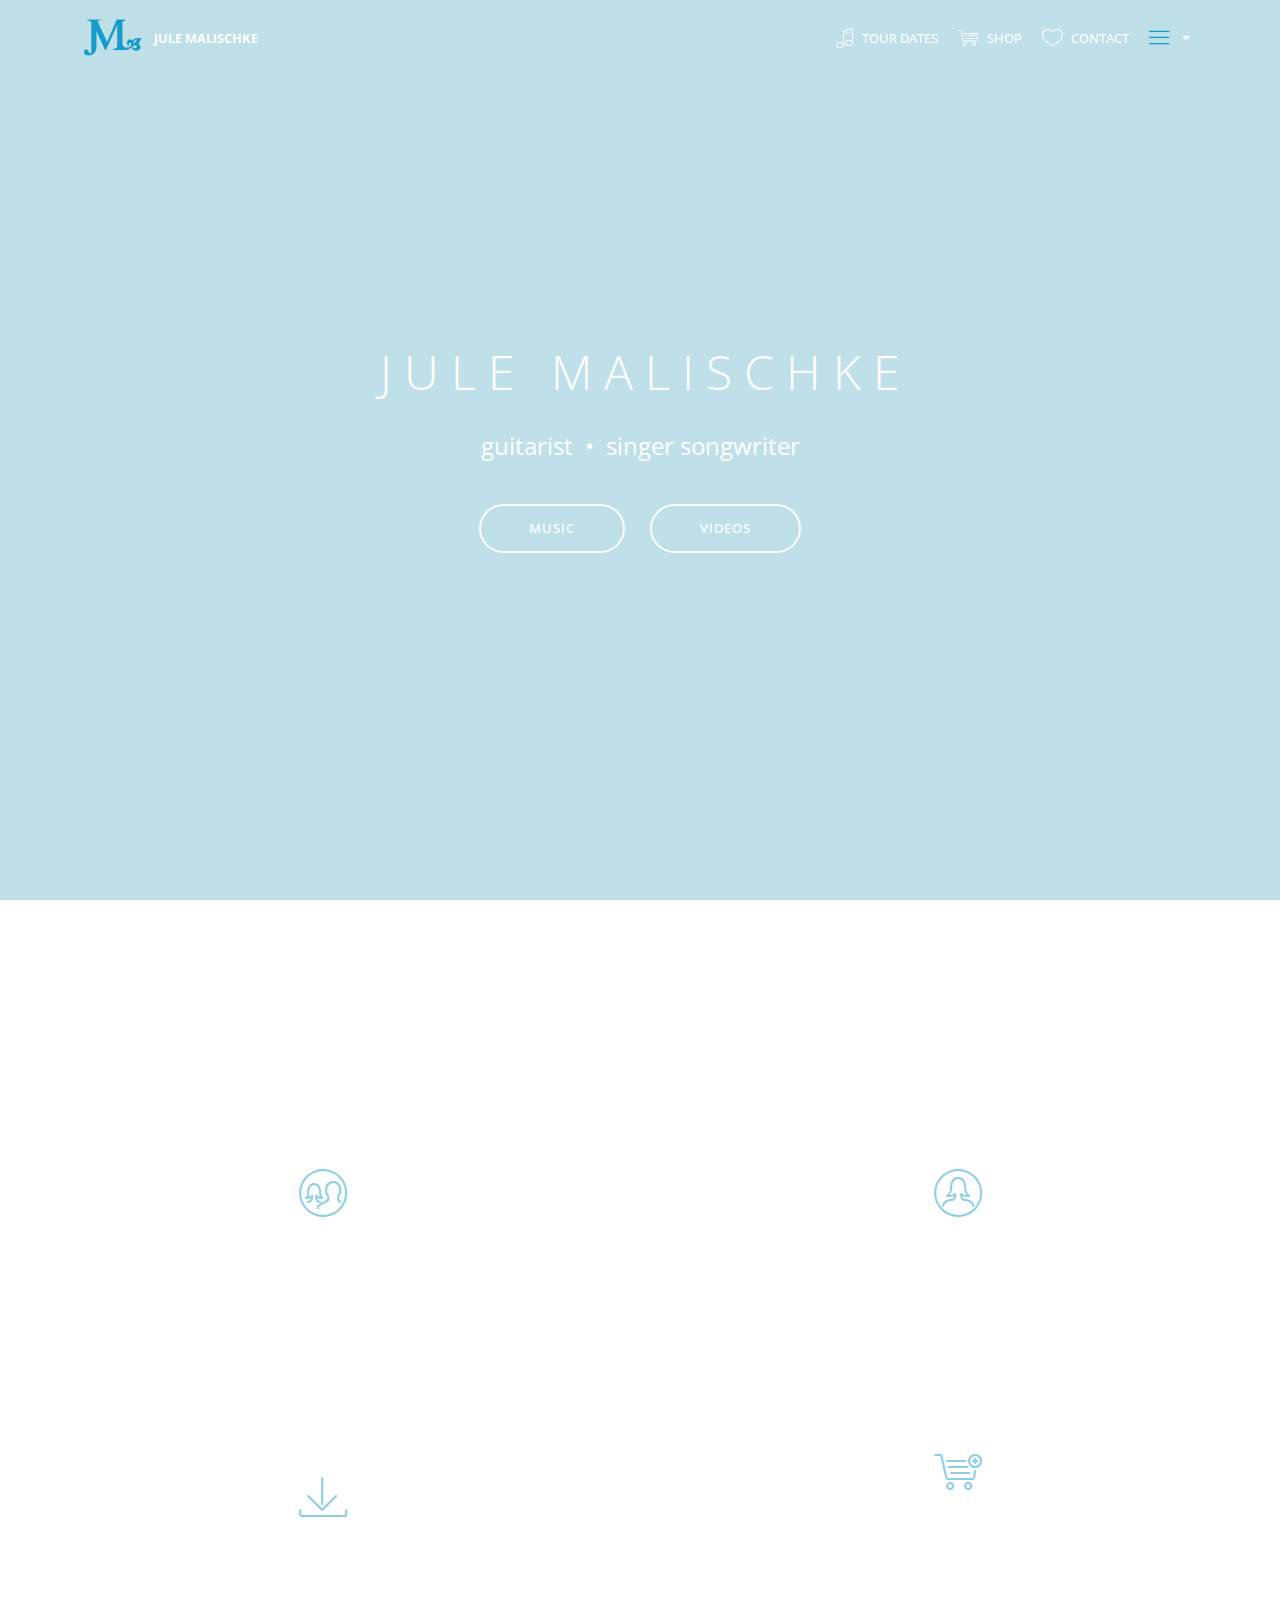
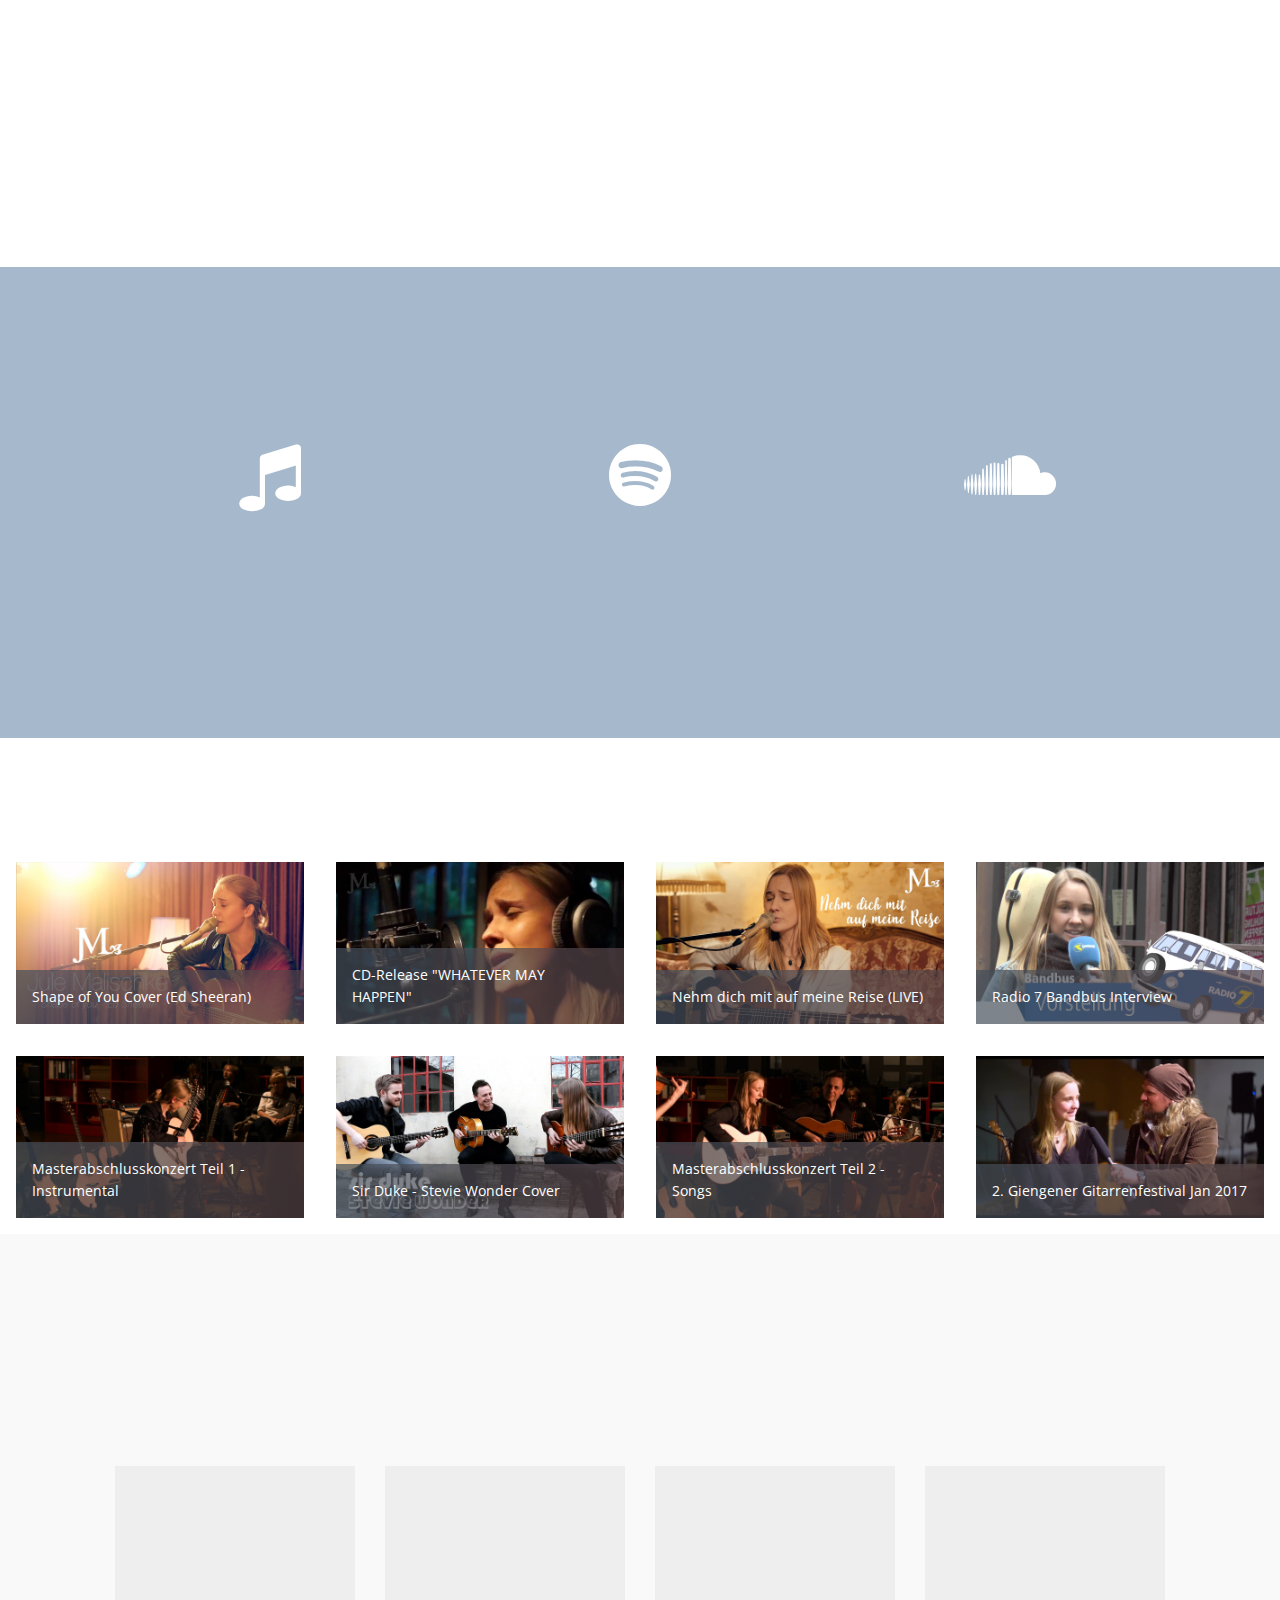
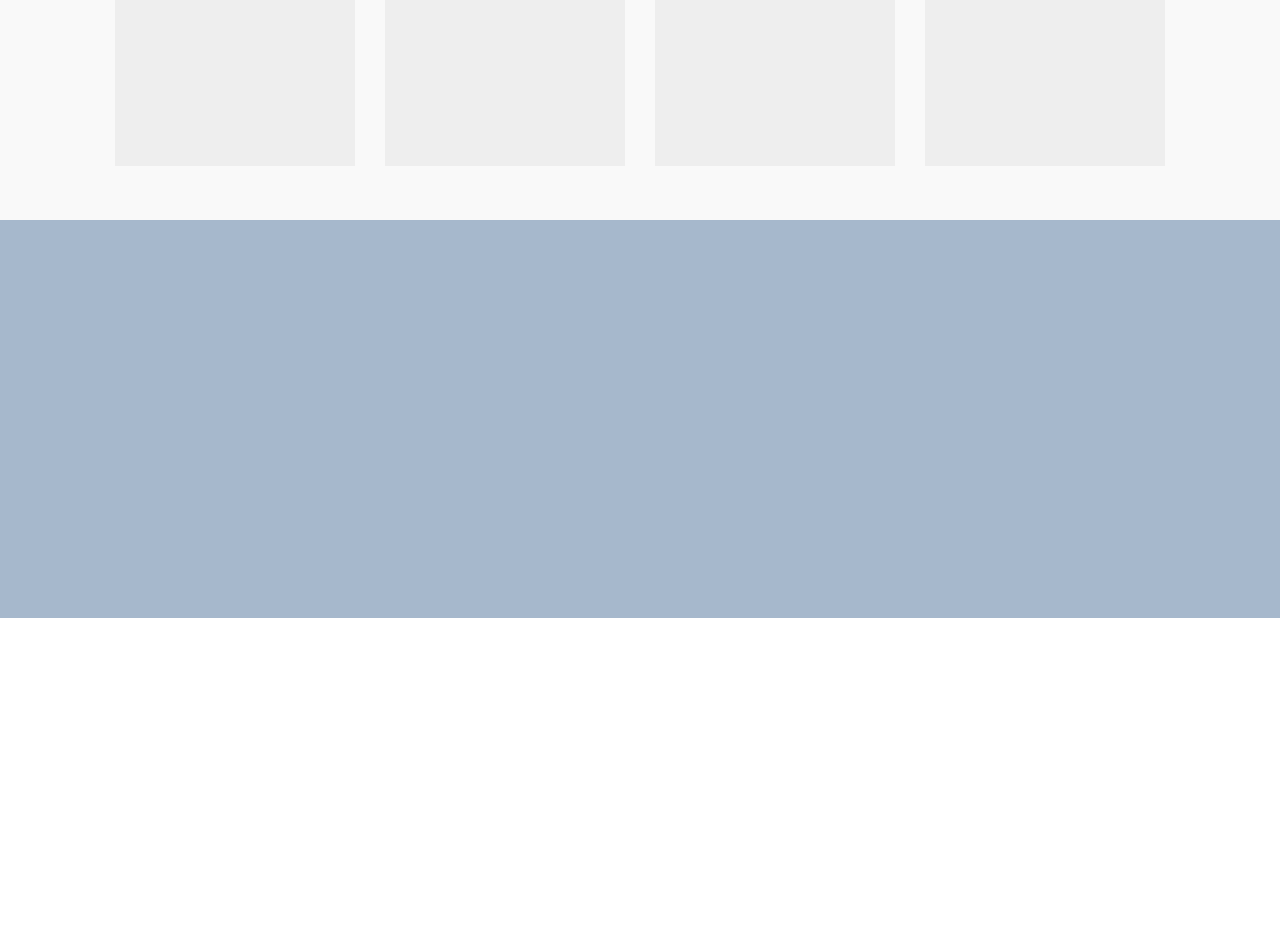
==== index.html @ cddf1bb3 "create github pages" ====
<!DOCTYPE html>
<html >
<head>
  <!-- Site made with Mobirise Website Builder v4.7.6, https://mobirise.com -->
  <meta charset="UTF-8">
  <meta http-equiv="X-UA-Compatible" content="IE=edge">
  <meta name="generator" content="Mobirise v4.7.6, mobirise.com">
  <meta name="viewport" content="width=device-width, initial-scale=1, minimum-scale=1">
  <link rel="shortcut icon" href="assets/images/jm-blue-1-122x122.png" type="image/x-icon">
  <meta name="description" content="">
  <title>Jule Malischke • Singer Songwriter</title>
  <link rel="stylesheet" href="assets/font-awesome/css/font-awesome.css">
  <link rel="stylesheet" href="assets/web/assets/mobirise-icons-bold/mobirise-icons-bold.css">
  <link rel="stylesheet" href="assets/web/assets/mobirise-icons/mobirise-icons.css">
  <link rel="stylesheet" href="assets/tether/tether.min.css">
  <link rel="stylesheet" href="assets/soundcloud-plugin/style.css">
  <link rel="stylesheet" href="assets/bootstrap/css/bootstrap.min.css">
  <link rel="stylesheet" href="assets/bootstrap/css/bootstrap-grid.min.css">
  <link rel="stylesheet" href="assets/bootstrap/css/bootstrap-reboot.min.css">
  <link rel="stylesheet" href="assets/dropdown/css/style.css">
  <link rel="stylesheet" href="assets/animatecss/animate.min.css">
  <link rel="stylesheet" href="assets/socicon/css/styles.css">
  <link rel="stylesheet" href="assets/gdpr-plugin/gdpr-styles.css">
  <link rel="stylesheet" href="assets/style.css">
  <link rel="stylesheet" href="assets/slick.css">
  <link rel="stylesheet" href="assets/theme/css/style.css">
  <link rel="stylesheet" href="assets/gallery/style.css">
  <link rel="stylesheet" href="assets/mobirise/css/mbr-additional.css" type="text/css">
  
  
  
</head>
<body>
  <section class="menu cid-qIGh5I8nVU" once="menu" id="menu1-e">

    

    <nav class="navbar navbar-expand beta-menu navbar-dropdown align-items-center navbar-fixed-top navbar-toggleable-sm bg-color transparent">
        <button class="navbar-toggler navbar-toggler-right" type="button" data-toggle="collapse" data-target="#navbarSupportedContent" aria-controls="navbarSupportedContent" aria-expanded="false" aria-label="Toggle navigation">
            <div class="hamburger">
                <span></span>
                <span></span>
                <span></span>
                <span></span>
            </div>
        </button>
        <div class="menu-logo">
            <div class="navbar-brand">
                <span class="navbar-logo">
                    <a href="index.html">
                         <img src="assets/images/jm-blue-1-122x122.png" alt="Mobirise" title="" style="height: 3.8rem;">
                    </a>
                </span>
                <span class="navbar-caption-wrap"><a class="navbar-caption text-white display-4" href="index.html">
                        JULE MALISCHKE&nbsp;</a></span>
            </div>
        </div>
        <div class="collapse navbar-collapse" id="navbarSupportedContent">
            <ul class="navbar-nav nav-dropdown nav-right" data-app-modern-menu="true"><li class="nav-item">
                    <a class="nav-link link text-white display-4" href="tourdates.html"><span class="mbri-music mbr-iconfont mbr-iconfont-btn"></span>TOUR DATES</a>
                </li><li class="nav-item"><a class="nav-link link text-white display-4" href="shop.html"><span class="mbri-shopping-cart mbr-iconfont mbr-iconfont-btn"></span>SHOP</a></li><li class="nav-item"><a class="nav-link link text-white display-4" href="contact.html"><span class="mbri-hearth mbr-iconfont mbr-iconfont-btn"></span>CONTACT</a></li>
                <li class="nav-item dropdown">
                    <a class="nav-link link dropdown-toggle text-white display-4" href="about.html#timeline1-x" data-toggle="dropdown-submenu" aria-expanded="false"><span class="mbrib-menu mbr-iconfont mbr-iconfont-btn" style="color: rgb(20, 157, 204);"></span></a><div class="dropdown-menu"><a class="dropdown-item text-white display-4" href="about.html#timeline1-x">ABOUT JULE<br></a><a class="dropdown-item text-white display-4" href="shop.html#features15-1j">SHOP<br></a><a class="dropdown-item text-white display-4" href="media.html#content5-16">MEDIA<br></a><a class="dropdown-item text-white display-4" href="festival.html">GUITAR FESTIVAL<br></a><a class="dropdown-item text-white display-4" href="presskit.html">TEACHING<br></a><a class="dropdown-item text-white display-4" href="presskit.html" target="_blank">PRESSKITS<br></a></div>
                </li></ul>
            
        </div>
    </nav>
</section>

<section class="engine"><a href="https://mobirise.me/y">free html website templates</a></section><section class="cid-qIGh5KqHIo mbr-fullscreen" data-bg-video="https://www.youtube.com/watch?v=yTj_wmqwER4" id="header2-f">

    

    <div class="mbr-overlay" style="opacity: 0.5; background-color: rgb(143, 207, 228);"></div>

    <div class="container align-center">
        <div class="row justify-content-md-center">
            <div class="mbr-white col-md-10">
                
                <h3 class="mbr-section-subtitle align-center mbr-light pb-3 mbr-fonts-style display-2">
                    J U L E &nbsp; M A L I S C H K E</h3>
                <p class="mbr-text pb-3 mbr-fonts-style display-5">guitarist &nbsp;• &nbsp;singer songwriter</p>
                <div class="mbr-section-btn"><a class="btn btn-md btn-white-outline display-4" href="index.html#content4-27">MUSIC</a>
                    <a class="btn btn-md btn-white-outline display-4" href="index.html#content4-26" target="_blank">VIDEOS</a></div>
            </div>
        </div>
    </div>
    
</section>

<section class="features12 cid-qILLrI2ro2" id="features12-s">
    
    

    

    <div class="container">
        <h2 class="mbr-section-title pb-2 mbr-fonts-style display-5">
            L A T E S T &nbsp; C D &nbsp; R E L E A S E</h2>
        <h3 class="mbr-section-subtitle pb-3 mbr-fonts-style display-5">
            This is where we will show your latest CD releases. We can always move this block all the way up ton the top and emphasise when a new CD releases. We can also add links and videos if needed.</h3>

        <div class="media-container-row pt-5">
            <div class="block-content align-right">
                <div class="card pl-3 pr-3 pb-5">
                    <div class="mbr-card-img-title">
                        <div class="card-img pb-3">
                             <span class="mbr-iconfont mbri-users" style="color: rgb(143, 207, 228);"></span>
                        </div>
                        <div class="mbr-crt-title">
                            <h4 class="card-title py-2 mbr-crt-title mbr-fonts-style display-7">
                                Artists &amp; Contributors</h4>
                        </div>
                    </div>                

                    <div class="card-box">
                        <p class="mbr-text mbr-section-text mbr-fonts-style display-7">
                            Information about collaborators, artists, film makers etc. with links to their direct profles or social media channels.<br></p>
                    </div>
                </div>

                <div class="card pl-3 pr-3 pb-5">
                    <div class="mbr-card-img-title">
                        <div class="card-img pb-3">
                            <span class="mbr-iconfont mbri-save" style="color: rgb(143, 207, 228);"></span>
                        </div>
                        <div class="mbr-crt-title">
                            <h4 class="card-title py-2 mbr-crt-title mbr-fonts-style display-7">
                                Digital Download</h4>
                        </div>
                    </div>
                    <div class="card-box">
                        <p class="mbr-text mbr-section-text mbr-fonts-style display-7">
                            Give free download option if they subscribe to your channels and email lists or we can redirect people to buy via iTunes etc.</p>
                    </div>
                </div>
            </div>

            <div class="mbr-figure" style="width: 50%;">
                <img src="assets/images/cd-cover-ex-270x270.jpg" alt="Mobirise" title="">
            </div>

            <div class="block-content align-left  ">
                <div class="card pl-3 pr-3 pb-5">
                    <div class="mbr-card-img-title">
                        <div class="card-img pb-3">
                             <span class="mbr-iconfont mbri-user2" style="color: rgb(143, 207, 228);"></span>
                        </div>
                        <div class="mbr-crt-title">
                            <h4 class="card-title py-2 mbr-crt-title mbr-fonts-style display-7">
                                Testimonial</h4>
                        </div>
                    </div>                

                    <div class="card-box">
                        <p class="mbr-text mbr-section-text mbr-fonts-style display-7">
                            Some famous artist speaking positively about your latest album and links to his video reviews if/when available.</p>
                    </div>
                </div>

                <div class="card pl-3 pr-3 pb-5">
                    <div class="mbr-card-img-title">
                        <div class="card-img pb-3">
                            <span class="mbr-iconfont mbri-cart-add" style="color: rgb(143, 207, 228);"></span>
                        </div>
                        <div class="mbr-crt-title">
                            <h4 class="card-title py-2 mbr-crt-title mbr-fonts-style display-7">
                                Purchase Album</h4>
                        </div>
                    </div>
                    <div class="card-box">
                        <p class="mbr-text mbr-section-text mbr-fonts-style display-7">
                            An option to purchase your album right away as a physical product like you already sell your CDs anyway now.</p>
                    </div>
                </div>
            </div>
        </div>
    </div>
</section>

<section class="mbr-section content4 cid-qRmhoz87nZ" id="content4-27">

    

    <div class="container">
        <div class="media-container-row">
            <div class="title col-12 col-md-8">
                <h2 class="align-center pb-3 mbr-fonts-style display-5">M U S I C</h2>
                
                
            </div>
        </div>
    </div>
</section>

<section class="features5 cid-qRm3d2lKnd" id="features5-24">
    
    

    
    <div class="container">
        <div class="media-container-row">

            <div class="card p-3 col-12 col-md-6 col-lg-4">
                <div class="card-img pb-3">
                    <span class="mbr-iconfont fa-music fa" style="color: rgb(255, 255, 255);"></span>
                </div>
                <div class="card-box">
                    <h4 class="card-title py-3 mbr-fonts-style display-7">iTunes</h4>
                    <p class="mbr-text mbr-fonts-style display-7">
                       Stream, Purchase or Listen on iTunes</p>
                </div>
            </div>

            <div class="card p-3 col-12 col-md-6 col-lg-4">
                <div class="card-img pb-3">
                    <span class="mbr-iconfont fa-spotify fa" style="color: rgb(255, 255, 255);"></span>
                </div>
                <div class="card-box">
                    <h4 class="card-title py-3 mbr-fonts-style display-7">
                        Spotify</h4>
                    <p class="mbr-text mbr-fonts-style display-7">
                       Stream, Purchase or Listen on Spotify</p>
                </div>
            </div>

            <div class="card p-3 col-12 col-md-6 col-lg-4">
                <div class="card-img pb-3">
                    <span class="mbr-iconfont fa-soundcloud fa" style="color: rgb(255, 255, 255);"></span>
                </div>
                <div class="card-box">
                    <h4 class="card-title py-3 mbr-fonts-style display-7">
                        Sound Cloud</h4>
                    <p class="mbr-text mbr-fonts-style display-7">
                       Stream or Listen on Sound Cloud</p>
                </div>
            </div>

            
        </div>
    </div>
</section>

<section class="mbr-section content4 cid-qRmh5PxFTC" id="content4-26">

    

    <div class="container">
        <div class="media-container-row">
            <div class="title col-12 col-md-8">
                <h2 class="align-center pb-3 mbr-fonts-style display-5">
                    V I D E O S</h2>
                
                
            </div>
        </div>
    </div>
</section>

<section class="mbr-gallery mbr-slider-carousel cid-qRm2NYCIvH" id="gallery1-23">

    

    <div>
        <div><!-- Filter --><!-- Gallery --><div class="mbr-gallery-row"><div class="mbr-gallery-layout-default"><div><div><div class="mbr-gallery-item mbr-gallery-item--p2 video-slide" data-video-url="https://www.youtube.com/watch?v=xOPPRBaiFqI" data-tags="Responsive"><div href="#lb-gallery1-23" data-slide-to="0" data-toggle="modal"><div></div><img alt="" src="assets/images/2018-4-1-11-59-55-563242.jpg"><span class="icon-video"></span><span class="mbr-gallery-title mbr-fonts-style display-7">Shape of You Cover (Ed Sheeran)</span></div></div><div class="mbr-gallery-item mbr-gallery-item--p2 video-slide" data-video-url="https://www.youtube.com/watch?v=XASb0fnwRo0" data-tags="Awesome"><div href="#lb-gallery1-23" data-slide-to="1" data-toggle="modal"><div></div><img alt="" src="assets/images/2018-4-1-11-58-46-650937.jpg"><span class="icon-video"></span><span class="mbr-gallery-title mbr-fonts-style display-7">CD-Release "WHATEVER MAY HAPPEN"</span></div></div><div class="mbr-gallery-item mbr-gallery-item--p2 video-slide" data-video-url="https://www.youtube.com/watch?v=tIbKPPAUSnA" data-tags="Creative"><div href="#lb-gallery1-23" data-slide-to="2" data-toggle="modal"><div></div><img alt="" src="assets/images/2018-4-1-12-1-35-491527.jpg"><span class="icon-video"></span><span class="mbr-gallery-title mbr-fonts-style display-7">Nehm dich mit auf meine Reise (LIVE)</span></div></div><div class="mbr-gallery-item mbr-gallery-item--p2 video-slide" data-video-url="https://www.youtube.com/watch?v=WVeAWDcEgBA" data-tags="Animated"><div href="#lb-gallery1-23" data-slide-to="3" data-toggle="modal"><div></div><img alt="" src="assets/images/2018-4-1-12-6-18-890469.jpg"><span class="icon-video"></span><span class="mbr-gallery-title mbr-fonts-style display-7">Radio 7 Bandbus Interview</span></div></div><div class="mbr-gallery-item mbr-gallery-item--p2 video-slide" data-video-url="https://www.youtube.com/watch?v=2X_tjzN6v64" data-tags="Animated"><div href="#lb-gallery1-23" data-slide-to="4" data-toggle="modal"><div></div><img alt="" src="assets/images/2018-4-1-12-9-52-794967.jpg"><span class="icon-video"></span><span class="mbr-gallery-title mbr-fonts-style display-7">Masterabschlusskonzert Teil 1 - Instrumental</span></div></div><div class="mbr-gallery-item mbr-gallery-item--p2 video-slide" data-video-url="https://www.youtube.com/watch?v=JnY8n_68wSo" data-tags="Animated"><div href="#lb-gallery1-23" data-slide-to="5" data-toggle="modal"><div></div><img alt="" src="assets/images/2018-4-1-12-18-4-53313.jpg"><span class="icon-video"></span><span class="mbr-gallery-title mbr-fonts-style display-7">Sir Duke - Stevie Wonder Cover</span></div></div><div class="mbr-gallery-item mbr-gallery-item--p2 video-slide" data-video-url="https://www.youtube.com/watch?v=azhmPR9W83c" data-tags="Animated"><div href="#lb-gallery1-23" data-slide-to="6" data-toggle="modal"><div></div><img alt="" src="assets/images/2018-4-1-12-13-6-105262.jpg"><span class="icon-video"></span><span class="mbr-gallery-title mbr-fonts-style display-7">Masterabschlusskonzert Teil 2 - Songs</span></div></div><div class="mbr-gallery-item mbr-gallery-item--p2 video-slide" data-video-url="https://www.youtube.com/watch?v=h_9wvHUPPNA" data-tags="Animated"><div href="#lb-gallery1-23" data-slide-to="7" data-toggle="modal"><div></div><img alt="" src="assets/images/2018-4-1-12-18-52-100798.jpg"><span class="icon-video"></span><span class="mbr-gallery-title mbr-fonts-style display-7">2. Giengener Gitarrenfestival Jan 2017</span></div></div></div></div><div class="clearfix"></div></div></div><!-- Lightbox --><div data-app-prevent-settings="" class="mbr-slider modal fade carousel slide" tabindex="-1" data-keyboard="true" data-interval="false" id="lb-gallery1-23"><div class="modal-dialog"><div class="modal-content"><div class="modal-body"><div class="carousel-inner"><div class="carousel-item video-container"><img src="assets/images/gallery01.jpg" alt="" title=""></div><div class="carousel-item video-container"><img src="assets/images/gallery00.jpg" alt="" title=""></div><div class="carousel-item video-container"><img src="assets/images/gallery02.jpg" alt="" title=""></div><div class="carousel-item video-container"><img src="assets/images/gallery03.jpg" alt="" title=""></div><div class="carousel-item video-container"><img src="assets/images/gallery03.jpg" alt="" title=""></div><div class="carousel-item active video-container"><img src="assets/images/gallery03.jpg" alt="" title=""></div><div class="carousel-item video-container"><img src="assets/images/gallery03.jpg" alt="" title=""></div><div class="carousel-item video-container"><img src="assets/images/gallery03.jpg" alt="" title=""></div></div><a class="carousel-control carousel-control-prev" role="button" data-slide="prev" href="#lb-gallery1-23"><span class="mbri-left mbr-iconfont" aria-hidden="true"></span><span class="sr-only">Previous</span></a><a class="carousel-control carousel-control-next" role="button" data-slide="next" href="#lb-gallery1-23"><span class="mbri-right mbr-iconfont" aria-hidden="true"></span><span class="sr-only">Next</span></a><a class="close" href="#" role="button" data-dismiss="modal"><span class="sr-only">Close</span></a></div></div></div></div></div>
    </div>

</section>

<section class="features15 cid-qU1AGsFH8u" id="features15-38">

    

    
    <div class="container">
        <h2 class="mbr-section-title pb-3 align-center mbr-fonts-style display-5">P R O J E C T S</h2>
        <h3 class="mbr-section-subtitle display-5 align-center mbr-fonts-style">
            I play as a solo act, as a duo act with either Stephan Bormann or Isa Kimmel or I play in the trio with both of them. I also frequently play double concerts and collaborate with artists like: <a href="http://christinalux.de" target="_blank" class="text-black">Christina Lux</a>, <a href="http://soenkemeinen.com" target="_blank" class="text-black">Soenke Meinen</a>, <a href="http://jaimifaulkner.com" target="_blank" class="text-black">Jaimi Faukner</a>, <a href="http://karlijnlangendijk.com" target="_blank" class="text-black">Karlijn Langendijk</a>, <a href="https://www.facebook.com/JuliaLangeMusic/" target="_blank" class="text-black">Julia Lange</a>, <a href="http://ianmelrose.com" target="_blank" class="text-black">Ian Melrose</a> etc.</h3>

        <div class="media-container-row container pt-5 mt-2">

            <div class="col-12 col-md-6 mb-4 col-lg-3">
                <div class="card flip-card p-5 align-center">
                    <div class="card-front card_cont">
                        <img src="assets/images/photo-christian-debus-4-poster-1200x800.jpg" alt="Mobirise" title="">
                    </div>
                    <div class="card_back card_cont">
                        <h4 class="card-title display-5 py-2 mbr-fonts-style">
                            SOLO</h4>
                        <p class="mbr-text mbr-fonts-style display-7">Jule Malischke<br><br><strong>Guitar / Voice / Instrumentals / Songs</strong></p>
                    </div>
                </div>
            </div>

            <div class="col-12 col-md-6 mb-4 col-lg-3">
                
                <div class="card flip-card p-5 align-center">
                    <div class="card-front card_cont">
                        <img src="assets/images/photo-christian-debus-press-5-1200x1800.jpg" alt="Mobirise" title="">
                    </div>
                    <div class="card_back card_cont">
                        <h4 class="card-title py-2 mbr-fonts-style display-5">
                            DUO</h4>
                        <p class="mbr-text mbr-fonts-style display-7">
                            Jule Malischke Feat. Stephan Bormann<br><br><strong>Various Guitars / Voice / Vocal Harmonies</strong></p>
                    </div>
                </div>
            </div>
            
            <div class="col-12 col-md-6 mb-4 col-lg-3">
                <div class="card flip-card p-5 align-center">
                    <div class="card-front card_cont">
                        <img src="assets/images/background5.jpg" alt="Mobirise">
                    </div>
                    <div class="card_back card_cont">
                        <h4 class="card-title py-2 mbr-fonts-style display-5">
                            DUO</h4>
                        <p class="mbr-text mbr-fonts-style display-7">
                            Jule Malischke Feat. Isa Kimmel<br><br><strong>Guitar/Voice/Violin</strong></p>
                    </div>
                </div> 
            </div>

            <div class="col-12 col-md-6 mb-4 col-lg-3">
                <div class="card flip-card p-5 align-center">
                    <div class="card-front card_cont">
                        <img src="assets/images/background3.jpg" alt="Mobirise">
                    </div>
                    <div class="card_back card_cont">
                        <h4 class="card-title py-2 mbr-fonts-style display-5">
                            TRIO</h4>
                        <p class="mbr-text mbr-fonts-style display-7">
                            Jule Malischke, Stephan Bormann &amp; Isa Kimmel<br><br><strong>Guitars / Voice / Violin</strong></p>
                    </div>
                </div> 
            </div>
        </div>
</div></section>

<section class="header13 cid-qRb4qIGBqr" id="header13-21">

    

    

    <div class="container">
        

        

        <h3 class="mbr-section-subtitle mbr-fonts-style display-5">
            Want to know more about my upcoming concerts and music releases?<br>Just sign up to my below and I'll send you updates once a month.</h3>

        <div class="container mt-5 pt-5 pb-5">
            <div class="media-container-column" data-form-type="formoid">
                <div data-form-alert="" hidden="">Thanks for filling out the form!</div>

                <form class="form-inline" action="https://mobirise.com/" method="post" data-form-title="Mobirise Form">
                    <input type="hidden" value="07PiyHWw6CQe//RH9YBOs94dNsqHDQ5fduhVQ4Jmea/r28Kck2NSMJrJp+wyXmoo6RTff4WCArQv0Xy4m5x/a3HRB8rWUShoLfbNocwWgoGS8KRs3vGPVJY+Cfn0Cix7" data-form-email="true">
                    <div class="form-group">
                        <input type="text" class="form-control input-sm input-inverse" name="name" required="" data-form-field="Name" placeholder="Name" id="name-header13-21">
                    </div>
                    <div class="form-group">
                        <input type="email" class="form-control input-sm input-inverse" name="email" required="" data-form-field="Email" placeholder="Email" id="email-header13-21">
                    </div>
                    <div class="form-group">
                        
                    </div>
                    <div class="buttons-wrap"><button href="" class="btn btn-black-outline display-4" type="submit" role="button">SUBSCRIBE</button></div>
                <span class="gdpr-block "><label><input type="checkbox" name="gdpr" id="gdpr-header13-21" required="">By continiung you agree to our <a href="terms.html">Terms of Service</a> and <a href="policy.html">Privacy Policy</a>.</label></span></form>
            </div>
        </div>
    </div>

    

    
</section>

<section class="mbr-instagram-feed" data-rows="2" data-per-row-slider="" data-spacing="5" data-full-width="true" data-token="5368610726.727bfe1.09b804f52e2c49be8f0d9cc03b49773b" data-per-row-grid="8" id="instagram-feed-block-z" data-rv-view="4" style="background-color: rgb(255, 255, 255); padding-top: 40px; padding-bottom: 40px;">
    
    <div class="container container_toggle">
        <div class="row">
            <div class="col">
                <div class="inst">
                    <h1 class="inst__title align-center mbr-fonts-style display-5">I N S T A G R A M</h1>
                    <div class="inst__content"></div>
                    
                </div>
            </div>
        </div>
    </div>
</section>

<section once="" class="cid-qIUmlRYFJ4 mbr-reveal" id="footer7-1p">

    

    

    <div class="container">
        <div class="media-container-row align-center mbr-white">
            <div class="row row-links">
                <ul class="foot-menu">
                    
                    
                    
                    
                    
                <li class="foot-menu-item mbr-fonts-style display-7">
                        <a class="text-white mbr-bold" href="about.html" target="_blank">About</a></li><li class="foot-menu-item mbr-fonts-style display-7"><a href="equipment.html" class="text-warning"><strong>Equipment</strong></a></li><li class="foot-menu-item mbr-fonts-style display-7"><a class="text-white mbr-bold" href="media.html#gallery2-14" target="_blank">Media</a></li><li class="foot-menu-item mbr-fonts-style display-7"><a class="text-white mbr-bold" href="shop.html" target="_blank">Shop</a></li><li class="foot-menu-item mbr-fonts-style display-7"><a class="text-white mbr-bold" href="presskit.html">Presskits</a></li></ul>
            </div>
            <div class="row social-row">
                <div class="social-list align-right pb-2">
                    
                    
                    
                    
                    
                    
                <div class="soc-item">
                        
                            <a href="#top" target="_blank"><span class="mbr-iconfont mbr-iconfont-social socicon-twitter socicon"></span></a>
                        
                    </div><div class="soc-item">
                        
                            <a href="#top"><span class="mbr-iconfont mbr-iconfont-social socicon-facebook socicon"></span></a>
                        
                    </div><div class="soc-item">
                        <a href="#top">
                            <span class="mbr-iconfont mbr-iconfont-social socicon-youtube socicon"></span>
                        </a>
                    </div><div class="soc-item">
                        <a href="#top">
                            <span class="mbr-iconfont mbr-iconfont-social socicon-instagram socicon"></span>
                        </a>
                    </div><div class="soc-item">
                        <a href="#top">
                            <span class="mbr-iconfont mbr-iconfont-social socicon-itunes socicon"></span>
                        </a>
                    </div></div>
            </div>
            <div class="row row-copirayt">
                <p class="mbr-text mb-0 mbr-fonts-style mbr-white align-center display-7">
                    © Copyright 2018 Jule Malischke - Designed by <a href="https://vivekadvani.com" class="text-white" style="font-weight: bold;" target="_blank">Vivek Advani</a></p>
            </div>
        </div>
    </div>
</section>


  <script src="assets/web/assets/jquery/jquery.min.js"></script>
  <script src="assets/popper/popper.min.js"></script>
  <script src="assets/tether/tether.min.js"></script>
  <script src="assets/bootstrap/js/bootstrap.min.js"></script>
  <script src="assets/dropdown/js/script.min.js"></script>
  <script src="assets/touchswipe/jquery.touch-swipe.min.js"></script>
  <script src="assets/viewportchecker/jquery.viewportchecker.js"></script>
  <script src="assets/ytplayer/jquery.mb.ytplayer.min.js"></script>
  <script src="assets/masonry/masonry.pkgd.min.js"></script>
  <script src="assets/imagesloaded/imagesloaded.pkgd.min.js"></script>
  <script src="assets/bootstrapcarouselswipe/bootstrap-carousel-swipe.js"></script>
  <script src="assets/smoothscroll/smooth-scroll.js"></script>
  <script src="assets/vimeoplayer/jquery.mb.vimeo_player.js"></script>
  <script src="assets/mbr-flip-card/mbr-flip-card.js"></script>
  <script src="assets/playervimeo/vimeo_player.js"></script>
  <script src="assets/index.js"></script>
  <script src="assets/slick.min.js"></script>
  <script src="assets/theme/js/script.js"></script>
  <script src="assets/slidervideo/script.js"></script>
  <script src="assets/gallery/player.min.js"></script>
  <script src="assets/gallery/script.js"></script>
  <script src="assets/formoid/formoid.min.js"></script>
  
  
 <div id="scrollToTop" class="scrollToTop mbr-arrow-up"><a style="text-align: center;"><i></i></a></div>
    <input name="animation" type="hidden">
  </body>
</html>
---- assets/web/assets/mobirise-icons-bold/mobirise-icons-bold.css ----
@font-face {
  font-family: 'mobirise-icons-bold';
  src:  url('mobirise-icons-bold.eot?m1l4yr');
  src:  url('mobirise-icons-bold.eot?m1l4yr#iefix') format('embedded-opentype'),
    url('mobirise-icons-bold.ttf?m1l4yr') format('truetype'),
    url('mobirise-icons-bold.woff?m1l4yr') format('woff'),
    url('mobirise-icons-bold.svg?m1l4yr#mobirise-icons-bold') format('svg');
  font-weight: normal;
  font-style: normal;
}

[class^="mbrib-"], [class*="mbrib-"] {
  /* use !important to prevent issues with browser extensions that change fonts */
  font-family: 'mobirise-icons-bold' !important;
  speak: none;
  font-style: normal;
  font-weight: normal;
  font-variant: normal;
  text-transform: none;
  line-height: 1;

  /* Better Font Rendering =========== */
  -webkit-font-smoothing: antialiased;
  -moz-osx-font-smoothing: grayscale;
}

.mbrib-add-submenu:before {
  content: "\e900";
}
.mbrib-alert:before {
  content: "\e901";
}
.mbrib-align-center:before {
  content: "\e902";
}
.mbrib-align-justify:before {
  content: "\e903";
}
.mbrib-align-left:before {
  content: "\e904";
}
.mbrib-align-right:before {
  content: "\e905";
}
.mbrib-android:before {
  content: "\e906";
}
.mbrib-apple:before {
  content: "\e907";
}
.mbrib-arrow-down:before {
  content: "\e908";
}
.mbrib-arrow-next:before {
  content: "\e909";
}
.mbrib-arrow-prev:before {
  content: "\e90a";
}
.mbrib-arrow-up:before {
  content: "\e90b";
}
.mbrib-bold:before {
  content: "\e90c";
}
.mbrib-bookmark:before {
  content: "\e90d";
}
.mbrib-bootstrap:before {
  content: "\e90e";
}
.mbrib-briefcase:before {
  content: "\e90f";
}
.mbrib-browse:before {
  content: "\e910";
}
.mbrib-bulleted-list:before {
  content: "\e911";
}
.mbrib-calendar:before {
  content: "\e912";
}
.mbrib-camera:before {
  content: "\e913";
}
.mbrib-cart-add:before {
  content: "\e914";
}
.mbrib-cart-full:before {
  content: "\e915";
}
.mbrib-cash:before {
  content: "\e916";
}
.mbrib-change-style:before {
  content: "\e917";
}
.mbrib-chat:before {
  content: "\e918";
}
.mbrib-clock:before {
  content: "\e919";
}
.mbrib-close:before {
  content: "\e91a";
}
.mbrib-cloud:before {
  content: "\e91b";
}
.mbrib-code:before {
  content: "\e91c";
}
.mbrib-contact-form:before {
  content: "\e91d";
}
.mbrib-credit-card:before {
  content: "\e91e";
}
.mbrib-cursor-click:before {
  content: "\e91f";
}
.mbrib-cust-feedback:before {
  content: "\e920";
}
.mbrib-database:before {
  content: "\e921";
}
.mbrib-delivery:before {
  content: "\e922";
}
.mbrib-desktop:before {
  content: "\e923";
}
.mbrib-devices:before {
  content: "\e924";
}
.mbrib-down:before {
  content: "\e925";
}
.mbrib-download:before {
  content: "\e926";
}
.mbrib-drag-n-drop:before {
  content: "\e927";
}
.mbrib-drag-n-drop2:before {
  content: "\e928";
}
.mbrib-edit:before {
  content: "\e929";
}
.mbrib-edit2:before {
  content: "\e92a";
}
.mbrib-error:before {
  content: "\e92b";
}
.mbrib-extension:before {
  content: "\e92c";
}
.mbrib-features:before {
  content: "\e92d";
}
.mbrib-file:before {
  content: "\e92e";
}
.mbrib-flag:before {
  content: "\e92f";
}
.mbrib-folder:before {
  content: "\e930";
}
.mbrib-gift:before {
  content: "\e931";
}
.mbrib-github:before {
  content: "\e932";
}
.mbrib-globe-2:before {
  content: "\e933";
}
.mbrib-globe:before {
  content: "\e934";
}
.mbrib-growing-chart:before {
  content: "\e935";
}
.mbrib-hearth:before {
  content: "\e936";
}
.mbrib-help:before {
  content: "\e937";
}
.mbrib-home:before {
  content: "\e938";
}
.mbrib-hot-cup:before {
  content: "\e939";
}
.mbrib-idea:before {
  content: "\e93a";
}
.mbrib-image-gallery:before {
  content: "\e93b";
}
.mbrib-image-slider:before {
  content: "\e93c";
}
.mbrib-info:before {
  content: "\e93d";
}
.mbrib-italic:before {
  content: "\e93e";
}
.mbrib-key:before {
  content: "\e93f";
}
.mbrib-laptop:before {
  content: "\e940";
}
.mbrib-layers:before {
  content: "\e941";
}
.mbrib-left-right:before {
  content: "\e942";
}
.mbrib-left:before {
  content: "\e943";
}
.mbrib-letter:before {
  content: "\e944";
}
.mbrib-like:before {
  content: "\e945";
}
.mbrib-link:before {
  content: "\e946";
}
.mbrib-lock:before {
  content: "\e947";
}
.mbrib-login:before {
  content: "\e948";
}
.mbrib-logout:before {
  content: "\e949";
}
.mbrib-magic-stick:before {
  content: "\e94a";
}
.mbrib-map-pin:before {
  content: "\e94b";
}
.mbrib-menu:before {
  content: "\e94c";
}
.mbrib-mobile:before {
  content: "\e94d";
}
.mbrib-mobile2:before {
  content: "\e94e";
}
.mbrib-mobirise:before {
  content: "\e94f";
}
.mbrib-more-horizontal:before {
  content: "\e950";
}
.mbrib-more-vertical:before {
  content: "\e951";
}
.mbrib-music:before {
  content: "\e952";
}
.mbrib-new-file:before {
  content: "\e953";
}
.mbrib-numbered-list:before {
  content: "\e954";
}
.mbrib-opened-folder:before {
  content: "\e955";
}
.mbrib-pages:before {
  content: "\e956";
}
.mbrib-paper-plane:before {
  content: "\e957";
}
.mbrib-paperclip:before {
  content: "\e958";
}
.mbrib-photo:before {
  content: "\e959";
}
.mbrib-photos:before {
  content: "\e95a";
}
.mbrib-pin:before {
  content: "\e95b";
}
.mbrib-play:before {
  content: "\e95c";
}
.mbrib-plus:before {
  content: "\e95d";
}
.mbrib-preview:before {
  content: "\e95e";
}
.mbrib-print:before {
  content: "\e95f";
}
.mbrib-protect:before {
  content: "\e960";
}
.mbrib-question:before {
  content: "\e961";
}
.mbrib-quote-left:before {
  content: "\e962";
}
.mbrib-quote-right:before {
  content: "\e963";
}
.mbrib-redo:before {
  content: "\e964";
}
.mbrib-refresh:before {
  content: "\e965";
}
.mbrib-responsive:before {
  content: "\e966";
}
.mbrib-right:before {
  content: "\e967";
}
.mbrib-rocket:before {
  content: "\e968";
}
.mbrib-sad-face:before {
  content: "\e969";
}
.mbrib-sale:before {
  content: "\e96a";
}
.mbrib-save:before {
  content: "\e96b";
}
.mbrib-search:before {
  content: "\e96c";
}
.mbrib-setting:before {
  content: "\e96d";
}
.mbrib-setting2:before {
  content: "\e96e";
}
.mbrib-setting3:before {
  content: "\e96f";
}
.mbrib-share:before {
  content: "\e970";
}
.mbrib-shopping-bag:before {
  content: "\e971";
}
.mbrib-shopping-basket:before {
  content: "\e972";
}
.mbrib-shopping-cart:before {
  content: "\e973";
}
.mbrib-sites:before {
  content: "\e974";
}
.mbrib-smile-face:before {
  content: "\e975";
}
.mbrib-speed:before {
  content: "\e976";
}
.mbrib-star:before {
  content: "\e977";
}
.mbrib-success:before {
  content: "\e978";
}
.mbrib-sun:before {
  content: "\e979";
}
.mbrib-sun2:before {
  content: "\e97a";
}
.mbrib-tablet-vertical:before {
  content: "\e97b";
}
.mbrib-tablet:before {
  content: "\e97c";
}
.mbrib-target:before {
  content: "\e97d";
}
.mbrib-timer:before {
  content: "\e97e";
}
.mbrib-to-ftp:before {
  content: "\e97f";
}
.mbrib-to-local-drive:before {
  content: "\e980";
}
.mbrib-touch-swipe:before {
  content: "\e981";
}
.mbrib-touch:before {
  content: "\e982";
}
.mbrib-trash:before {
  content: "\e983";
}
.mbrib-underline:before {
  content: "\e984";
}
.mbrib-undo:before {
  content: "\e985";
}
.mbrib-unlink:before {
  content: "\e986";
}
.mbrib-unlock:before {
  content: "\e987";
}
.mbrib-up-down:before {
  content: "\e988";
}
.mbrib-up:before {
  content: "\e989";
}
.mbrib-update:before {
  content: "\e98a";
}
.mbrib-upload:before {
  content: "\e98b";
}
.mbrib-user:before {
  content: "\e98c";
}
.mbrib-user2:before {
  content: "\e98d";
}
.mbrib-users:before {
  content: "\e98e";
}
.mbrib-video-play:before {
  content: "\e98f";
}
.mbrib-video:before {
  content: "\e990";
}
.mbrib-watch:before {
  content: "\e991";
}
.mbrib-website-theme:before {
  content: "\e992";
}
.mbrib-wifi:before {
  content: "\e993";
}
.mbrib-windows:before {
  content: "\e994";
}
.mbrib-zoom-out:before {
  content: "\e995";
}
---- assets/web/assets/mobirise-icons/mobirise-icons.css ----
@font-face {
  font-family: 'MobiriseIcons';
  src:  url('mobirise-icons.eot?spat4u');
  src:  url('mobirise-icons.eot?spat4u#iefix') format('embedded-opentype'),
    url('mobirise-icons.ttf?spat4u') format('truetype'),
    url('mobirise-icons.woff?spat4u') format('woff'),
    url('mobirise-icons.svg?spat4u#MobiriseIcons') format('svg');
  font-weight: normal;
  font-style: normal;
}

[class^="mbri-"], [class*=" mbri-"] {
  /* use !important to prevent issues with browser extensions that change fonts */
  font-family: MobiriseIcons !important;
  speak: none;
  font-style: normal;
  font-weight: normal;
  font-variant: normal;
  text-transform: none;
  line-height: 1;

  /* Better Font Rendering =========== */
  -webkit-font-smoothing: antialiased;
  -moz-osx-font-smoothing: grayscale;
}

.mbri-add-submenu:before {
  content: "\e900";
}
.mbri-alert:before {
  content: "\e901";
}
.mbri-align-center:before {
  content: "\e902";
}
.mbri-align-justify:before {
  content: "\e903";
}
.mbri-align-left:before {
  content: "\e904";
}
.mbri-align-right:before {
  content: "\e905";
}
.mbri-android:before {
  content: "\e906";
}
.mbri-apple:before {
  content: "\e907";
}
.mbri-arrow-down:before {
  content: "\e908";
}
.mbri-arrow-next:before {
  content: "\e909";
}
.mbri-arrow-prev:before {
  content: "\e90a";
}
.mbri-arrow-up:before {
  content: "\e90b";
}
.mbri-bold:before {
  content: "\e90c";
}
.mbri-bookmark:before {
  content: "\e90d";
}
.mbri-bootstrap:before {
  content: "\e90e";
}
.mbri-briefcase:before {
  content: "\e90f";
}
.mbri-browse:before {
  content: "\e910";
}
.mbri-bulleted-list:before {
  content: "\e911";
}
.mbri-calendar:before {
  content: "\e912";
}
.mbri-camera:before {
  content: "\e913";
}
.mbri-cart-add:before {
  content: "\e914";
}
.mbri-cart-full:before {
  content: "\e915";
}
.mbri-cash:before {
  content: "\e916";
}
.mbri-change-style:before {
  content: "\e917";
}
.mbri-chat:before {
  content: "\e918";
}
.mbri-clock:before {
  content: "\e919";
}
.mbri-close:before {
  content: "\e91a";
}
.mbri-cloud:before {
  content: "\e91b";
}
.mbri-code:before {
  content: "\e91c";
}
.mbri-contact-form:before {
  content: "\e91d";
}
.mbri-credit-card:before {
  content: "\e91e";
}
.mbri-cursor-click:before {
  content: "\e91f";
}
.mbri-cust-feedback:before {
  content: "\e920";
}
.mbri-database:before {
  content: "\e921";
}
.mbri-delivery:before {
  content: "\e922";
}
.mbri-desktop:before {
  content: "\e923";
}
.mbri-devices:before {
  content: "\e924";
}
.mbri-down:before {
  content: "\e925";
}
.mbri-download:before {
  content: "\e989";
}
.mbri-drag-n-drop:before {
  content: "\e927";
}
.mbri-drag-n-drop2:before {
  content: "\e928";
}
.mbri-edit:before {
  content: "\e929";
}
.mbri-edit2:before {
  content: "\e92a";
}
.mbri-error:before {
  content: "\e92b";
}
.mbri-extension:before {
  content: "\e92c";
}
.mbri-features:before {
  content: "\e92d";
}
.mbri-file:before {
  content: "\e92e";
}
.mbri-flag:before {
  content: "\e92f";
}
.mbri-folder:before {
  content: "\e930";
}
.mbri-gift:before {
  content: "\e931";
}
.mbri-github:before {
  content: "\e932";
}
.mbri-globe:before {
  content: "\e933";
}
.mbri-globe-2:before {
  content: "\e934";
}
.mbri-growing-chart:before {
  content: "\e935";
}
.mbri-hearth:before {
  content: "\e936";
}
.mbri-help:before {
  content: "\e937";
}
.mbri-home:before {
  content: "\e938";
}
.mbri-hot-cup:before {
  content: "\e939";
}
.mbri-idea:before {
  content: "\e93a";
}
.mbri-image-gallery:before {
  content: "\e93b";
}
.mbri-image-slider:before {
  content: "\e93c";
}
.mbri-info:before {
  content: "\e93d";
}
.mbri-italic:before {
  content: "\e93e";
}
.mbri-key:before {
  content: "\e93f";
}
.mbri-laptop:before {
  content: "\e940";
}
.mbri-layers:before {
  content: "\e941";
}
.mbri-left-right:before {
  content: "\e942";
}
.mbri-left:before {
  content: "\e943";
}
.mbri-letter:before {
  content: "\e944";
}
.mbri-like:before {
  content: "\e945";
}
.mbri-link:before {
  content: "\e946";
}
.mbri-lock:before {
  content: "\e947";
}
.mbri-login:before {
  content: "\e948";
}
.mbri-logout:before {
  content: "\e949";
}
.mbri-magic-stick:before {
  content: "\e94a";
}
.mbri-map-pin:before {
  content: "\e94b";
}
.mbri-menu:before {
  content: "\e94c";
}
.mbri-mobile:before {
  content: "\e94d";
}
.mbri-mobile2:before {
  content: "\e94e";
}
.mbri-mobirise:before {
  content: "\e94f";
}
.mbri-more-horizontal:before {
  content: "\e950";
}
.mbri-more-vertical:before {
  content: "\e951";
}
.mbri-music:before {
  content: "\e952";
}
.mbri-new-file:before {
  content: "\e953";
}
.mbri-numbered-list:before {
  content: "\e954";
}
.mbri-opened-folder:before {
  content: "\e955";
}
.mbri-pages:before {
  content: "\e956";
}
.mbri-paper-plane:before {
  content: "\e957";
}
.mbri-paperclip:before {
  content: "\e958";
}
.mbri-photo:before {
  content: "\e959";
}
.mbri-photos:before {
  content: "\e95a";
}
.mbri-pin:before {
  content: "\e95b";
}
.mbri-play:before {
  content: "\e95c";
}
.mbri-plus:before {
  content: "\e95d";
}
.mbri-preview:before {
  content: "\e95e";
}
.mbri-print:before {
  content: "\e95f";
}
.mbri-protect:before {
  content: "\e960";
}
.mbri-question:before {
  content: "\e961";
}
.mbri-quote-left:before {
  content: "\e962";
}
.mbri-quote-right:before {
  content: "\e963";
}
.mbri-refresh:before {
  content: "\e964";
}
.mbri-responsive:before {
  content: "\e965";
}
.mbri-right:before {
  content: "\e966";
}
.mbri-rocket:before {
  content: "\e967";
}
.mbri-sad-face:before {
  content: "\e968";
}
.mbri-sale:before {
  content: "\e969";
}
.mbri-save:before {
  content: "\e96a";
}
.mbri-search:before {
  content: "\e96b";
}
.mbri-setting:before {
  content: "\e96c";
}
.mbri-setting2:before {
  content: "\e96d";
}
.mbri-setting3:before {
  content: "\e96e";
}
.mbri-share:before {
  content: "\e96f";
}
.mbri-shopping-bag:before {
  content: "\e970";
}
.mbri-shopping-basket:before {
  content: "\e971";
}
.mbri-shopping-cart:before {
  content: "\e972";
}
.mbri-sites:before {
  content: "\e973";
}
.mbri-smile-face:before {
  content: "\e974";
}
.mbri-speed:before {
  content: "\e975";
}
.mbri-star:before {
  content: "\e976";
}
.mbri-success:before {
  content: "\e977";
}
.mbri-sun:before {
  content: "\e978";
}
.mbri-sun2:before {
  content: "\e979";
}
.mbri-tablet:before {
  content: "\e97a";
}
.mbri-tablet-vertical:before {
  content: "\e97b";
}
.mbri-target:before {
  content: "\e97c";
}
.mbri-timer:before {
  content: "\e97d";
}
.mbri-to-ftp:before {
  content: "\e97e";
}
.mbri-to-local-drive:before {
  content: "\e97f";
}
.mbri-touch-swipe:before {
  content: "\e980";
}
.mbri-touch:before {
  content: "\e981";
}
.mbri-trash:before {
  content: "\e982";
}
.mbri-underline:before {
  content: "\e983";
}
.mbri-unlink:before {
  content: "\e984";
}
.mbri-unlock:before {
  content: "\e985";
}
.mbri-up-down:before {
  content: "\e986";
}
.mbri-up:before {
  content: "\e987";
}
.mbri-update:before {
  content: "\e988";
}
.mbri-upload:before {
 content: "\e926"; 
}
.mbri-user:before {
  content: "\e98a";
}
.mbri-user2:before {
  content: "\e98b";
}
.mbri-users:before {
  content: "\e98c";
}
.mbri-video:before {
  content: "\e98d";
}
.mbri-video-play:before {
  content: "\e98e";
}
.mbri-watch:before {
  content: "\e98f";
}
.mbri-website-theme:before {
  content: "\e990";
}
.mbri-wifi:before {
  content: "\e991";
}
.mbri-windows:before {
  content: "\e992";
}
.mbri-zoom-out:before {
  content: "\e993";
}
.mbri-redo:before {
  content: "\e994";
}
.mbri-undo:before {
  content: "\e995";
}
---- assets/soundcloud-plugin/style.css ----
.addons-container {
  position: relative;
  margin-left: auto;
  margin-right: auto;
  padding-right: 15px;
  padding-left: 15px; }
  @media (min-width: 576px) {
    .addons-container {
      padding-right: 15px;
      padding-left: 15px; } }
  @media (min-width: 768px) {
    .addons-container {
      padding-right: 15px;
      padding-left: 15px; } }
  @media (min-width: 992px) {
    .addons-container {
      padding-right: 15px;
      padding-left: 15px; } }
  @media (min-width: 1200px) {
    .addons-container {
      padding-right: 15px;
      padding-left: 15px; } }
  @media (min-width: 576px) {
    .addons-container {
      width: 540px;
      max-width: 100%; } }
  @media (min-width: 768px) {
    .addons-container {
      width: 720px;
      max-width: 100%; } }
  @media (min-width: 992px) {
    .addons-container {
      width: 960px;
      max-width: 100%; } }
  @media (min-width: 1200px) {
    .addons-container {
      width: 1140px;
      max-width: 100%; } }

.addons-container-inner{
    position: relative;
    width: 100%;
    min-height: 1px;
    padding-right: 15px;
    padding-left: 15px;
}
@media (min-width: 567px) {
    .addons-container-inner{
        -ms-flex: 0 0 66.666667%;
        flex: 0 0 66.666667%;
        max-width: 66.666667%;
    }
}
.addons-row{
    display: flex;
    justify-content:center;
}
---- assets/dropdown/css/style.css ----
.navbar-dropdown {
  left: 0;
  padding: 0;
  position: absolute;
  right: 0;
  top: 0;
  transition: all 0.45s ease;
  z-index: 1030;
  background: #282828; }
  .navbar-dropdown .navbar-logo {
    margin-right: 0.8rem;
    transition: margin 0.3s ease-in-out;
    vertical-align: middle; }
    .navbar-dropdown .navbar-logo img {
      height: 3.125rem;
      transition: all 0.3s ease-in-out; }
    .navbar-dropdown .navbar-logo.mbr-iconfont {
      font-size: 3.125rem;
      line-height: 3.125rem; }
  .navbar-dropdown .navbar-caption {
    font-weight: 700;
    white-space: normal;
    vertical-align: -4px;
    line-height: 3.125rem !important; }
    .navbar-dropdown .navbar-caption, .navbar-dropdown .navbar-caption:hover {
      color: inherit;
      text-decoration: none; }
  .navbar-dropdown .mbr-iconfont + .navbar-caption {
    vertical-align: -1px; }
  .navbar-dropdown.navbar-fixed-top {
    position: fixed; }
  .navbar-dropdown .navbar-brand span {
    vertical-align: -4px; }
  .navbar-dropdown.bg-color.transparent {
    background: none; }
  .navbar-dropdown.navbar-short .navbar-brand {
    padding: 0.625rem 0; }
    .navbar-dropdown.navbar-short .navbar-brand span {
      vertical-align: -1px; }
  .navbar-dropdown.navbar-short .navbar-caption {
    line-height: 2.375rem !important;
    vertical-align: -2px; }
  .navbar-dropdown.navbar-short .navbar-logo {
    margin-right: 0.5rem; }
    .navbar-dropdown.navbar-short .navbar-logo img {
      height: 2.375rem; }
    .navbar-dropdown.navbar-short .navbar-logo.mbr-iconfont {
      font-size: 2.375rem;
      line-height: 2.375rem; }
  .navbar-dropdown.navbar-short .mbr-table-cell {
    height: 3.625rem; }
  .navbar-dropdown .navbar-close {
    left: 0.6875rem;
    position: fixed;
    top: 0.75rem;
    z-index: 1000; }
  .navbar-dropdown .hamburger-icon {
    content: "";
    display: inline-block;
    vertical-align: middle;
    width: 16px;
    -webkit-box-shadow: 0 -6px 0 1px #282828,0 0 0 1px #282828,0 6px 0 1px #282828;
    -moz-box-shadow: 0 -6px 0 1px #282828,0 0 0 1px #282828,0 6px 0 1px #282828;
    box-shadow: 0 -6px 0 1px #282828,0 0 0 1px #282828,0 6px 0 1px #282828; }

.dropdown-menu .dropdown-toggle[data-toggle="dropdown-submenu"]::after {
  border-bottom: 0.35em solid transparent;
  border-left: 0.35em solid;
  border-right: 0;
  border-top: 0.35em solid transparent;
  margin-left: 0.3rem; }

.dropdown-menu .dropdown-item:focus {
  outline: 0; }

.nav-dropdown {
  font-size: 0.75rem;
  font-weight: 500;
  height: auto !important; }
  .nav-dropdown .nav-btn {
    padding-left: 1rem; }
  .nav-dropdown .link {
    margin: .667em 1.667em;
    font-weight: 500;
    padding: 0;
    transition: color .2s ease-in-out; }
    .nav-dropdown .link.dropdown-toggle {
      margin-right: 2.583em; }
      .nav-dropdown .link.dropdown-toggle::after {
        margin-left: .25rem;
        border-top: 0.35em solid;
        border-right: 0.35em solid transparent;
        border-left: 0.35em solid transparent;
        border-bottom: 0; }
      .nav-dropdown .link.dropdown-toggle[aria-expanded="true"] {
        margin: 0;
        padding: 0.667em 3.263em  0.667em 1.667em; }
  .nav-dropdown .link::after,
  .nav-dropdown .dropdown-item::after {
    color: inherit; }
  .nav-dropdown .btn {
    font-size: 0.75rem;
    font-weight: 700;
    letter-spacing: 0;
    margin-bottom: 0;
    padding-left: 1.25rem;
    padding-right: 1.25rem; }
  .nav-dropdown .dropdown-menu {
    border-radius: 0;
    border: 0;
    left: 0;
    margin: 0;
    padding-bottom: 1.25rem;
    padding-top: 1.25rem;
    position: relative; }
  .nav-dropdown .dropdown-submenu {
    margin-left: 0.125rem;
    top: 0; }
  .nav-dropdown .dropdown-item {
    font-weight: 500;
    line-height: 2;
    padding: 0.3846em 4.615em 0.3846em 1.5385em;
    position: relative;
    transition: color .2s ease-in-out, background-color .2s ease-in-out; }
    .nav-dropdown .dropdown-item::after {
      margin-top: -0.3077em;
      position: absolute;
      right: 1.1538em;
      top: 50%; }
    .nav-dropdown .dropdown-item:focus, .nav-dropdown .dropdown-item:hover {
      background: none; }

@media (max-width: 767px) {
  .nav-dropdown.navbar-toggleable-sm {
    bottom: 0;
    display: none;
    left: 0;
    overflow-x: hidden;
    position: fixed;
    top: 0;
    transform: translateX(-100%);
    -ms-transform: translateX(-100%);
    -webkit-transform: translateX(-100%);
    width: 18.75rem;
    z-index: 999; } }
.nav-dropdown.navbar-toggleable-xl {
  bottom: 0;
  display: none;
  left: 0;
  overflow-x: hidden;
  position: fixed;
  top: 0;
  transform: translateX(-100%);
  -ms-transform: translateX(-100%);
  -webkit-transform: translateX(-100%);
  width: 18.75rem;
  z-index: 999; }

.nav-dropdown-sm {
  display: block !important;
  overflow-x: hidden;
  overflow: auto;
  padding-top: 3.875rem; }
  .nav-dropdown-sm::after {
    content: "";
    display: block;
    height: 3rem;
    width: 100%; }
  .nav-dropdown-sm.collapse.in ~ .navbar-close {
    display: block !important; }
  .nav-dropdown-sm.collapsing, .nav-dropdown-sm.collapse.in {
    transform: translateX(0);
    -ms-transform: translateX(0);
    -webkit-transform: translateX(0);
    transition: all 0.25s ease-out;
    -webkit-transition: all 0.25s ease-out;
    background: #282828; }
  .nav-dropdown-sm.collapsing[aria-expanded="false"] {
    transform: translateX(-100%);
    -ms-transform: translateX(-100%);
    -webkit-transform: translateX(-100%); }
  .nav-dropdown-sm .nav-item {
    display: block;
    margin-left: 0 !important;
    padding-left: 0; }
  .nav-dropdown-sm .link,
  .nav-dropdown-sm .dropdown-item {
    border-top: 1px dotted rgba(255, 255, 255, 0.1);
    font-size: 0.8125rem;
    line-height: 1.6;
    margin: 0 !important;
    padding: 0.875rem 2.4rem 0.875rem 1.5625rem !important;
    position: relative;
    white-space: normal; }
    .nav-dropdown-sm .link:focus, .nav-dropdown-sm .link:hover,
    .nav-dropdown-sm .dropdown-item:focus,
    .nav-dropdown-sm .dropdown-item:hover {
      background: rgba(0, 0, 0, 0.2) !important;
      color: #c0a375; }
  .nav-dropdown-sm .nav-btn {
    position: relative;
    padding: 1.5625rem 1.5625rem 0 1.5625rem; }
    .nav-dropdown-sm .nav-btn::before {
      border-top: 1px dotted rgba(255, 255, 255, 0.1);
      content: "";
      left: 0;
      position: absolute;
      top: 0;
      width: 100%; }
    .nav-dropdown-sm .nav-btn + .nav-btn {
      padding-top: 0.625rem; }
      .nav-dropdown-sm .nav-btn + .nav-btn::before {
        display: none; }
  .nav-dropdown-sm .btn {
    padding: 0.625rem 0; }
  .nav-dropdown-sm .dropdown-toggle[data-toggle="dropdown-submenu"]::after {
    margin-left: .25rem;
    border-top: 0.35em solid;
    border-right: 0.35em solid transparent;
    border-left: 0.35em solid transparent;
    border-bottom: 0; }
  .nav-dropdown-sm .dropdown-toggle[data-toggle="dropdown-submenu"][aria-expanded="true"]::after {
    border-top: 0;
    border-right: 0.35em solid transparent;
    border-left: 0.35em solid transparent;
    border-bottom: 0.35em solid; }
  .nav-dropdown-sm .dropdown-menu {
    margin: 0;
    padding: 0;
    position: relative;
    top: 0;
    left: 0;
    width: 100%;
    border: 0;
    float: none;
    border-radius: 0;
    background: none; }
  .nav-dropdown-sm .dropdown-submenu {
    left: 100%;
    margin-left: 0.125rem;
    margin-top: -1.25rem;
    top: 0; }

.navbar-toggleable-sm .nav-dropdown .dropdown-menu {
  position: absolute; }

.navbar-toggleable-sm .nav-dropdown .dropdown-submenu {
  left: 100%;
  margin-left: 0.125rem;
  margin-top: -1.25rem;
  top: 0; }

.navbar-toggleable-sm.opened .nav-dropdown .dropdown-menu {
  position: relative; }

.navbar-toggleable-sm.opened .nav-dropdown .dropdown-submenu {
  left: 0;
  margin-left: 00rem;
  margin-top: 0rem;
  top: 0; }

.is-builder .nav-dropdown.collapsing {
  transition: none !important; }

/*# sourceMappingURL=style.css.map */
---- assets/socicon/css/styles.css ----
@charset "UTF-8";

@font-face {
  font-family: "socicon";
  src:url("../fonts/socicon.eot");
  src:url("../fonts/socicon.eot?#iefix") format("embedded-opentype"),
    url("../fonts/socicon.woff") format("woff"),
    url("../fonts/socicon.ttf") format("truetype"),
    url("../fonts/socicon.svg#socicon") format("svg");
  font-weight: normal;
  font-style: normal;

}

[data-icon]:before {
  font-family: "socicon" !important;
  content: attr(data-icon);
  font-style: normal !important;
  font-weight: normal !important;
  font-variant: normal !important;
  text-transform: none !important;
  speak: none;
  line-height: 1;
  -webkit-font-smoothing: antialiased;
  -moz-osx-font-smoothing: grayscale;
}

[class^="socicon-"]:before,
[class*=" socicon-"]:before {
  font-family: "socicon" !important;
  font-style: normal !important;
  font-weight: normal !important;
  font-variant: normal !important;
  text-transform: none !important;
  speak: none;
  line-height: 1;
  -webkit-font-smoothing: antialiased;
  -moz-osx-font-smoothing: grayscale;
}

.socicon-modelmayhem:before {
  content: "\e000";
}
.socicon-mixcloud:before {
  content: "\e001";
}
.socicon-drupal:before {
  content: "\e002";
}
.socicon-swarm:before {
  content: "\e003";
}
.socicon-istock:before {
  content: "\e004";
}
.socicon-yammer:before {
  content: "\e005";
}
.socicon-ello:before {
  content: "\e006";
}
.socicon-stackoverflow:before {
  content: "\e007";
}
.socicon-persona:before {
  content: "\e008";
}
.socicon-triplej:before {
  content: "\e009";
}
.socicon-houzz:before {
  content: "\e00a";
}
.socicon-rss:before {
  content: "\e00b";
}
.socicon-paypal:before {
  content: "\e00c";
}
.socicon-odnoklassniki:before {
  content: "\e00d";
}
.socicon-airbnb:before {
  content: "\e00e";
}
.socicon-periscope:before {
  content: "\e00f";
}
.socicon-outlook:before {
  content: "\e010";
}
.socicon-coderwall:before {
  content: "\e011";
}
.socicon-tripadvisor:before {
  content: "\e012";
}
.socicon-appnet:before {
  content: "\e013";
}
.socicon-goodreads:before {
  content: "\e014";
}
.socicon-tripit:before {
  content: "\e015";
}
.socicon-lanyrd:before {
  content: "\e016";
}
.socicon-slideshare:before {
  content: "\e017";
}
.socicon-buffer:before {
  content: "\e018";
}
.socicon-disqus:before {
  content: "\e019";
}
.socicon-vkontakte:before {
  content: "\e01a";
}
.socicon-whatsapp:before {
  content: "\e01b";
}
.socicon-patreon:before {
  content: "\e01c";
}
.socicon-storehouse:before {
  content: "\e01d";
}
.socicon-pocket:before {
  content: "\e01e";
}
.socicon-mail:before {
  content: "\e01f";
}
.socicon-blogger:before {
  content: "\e020";
}
.socicon-technorati:before {
  content: "\e021";
}
.socicon-reddit:before {
  content: "\e022";
}
.socicon-dribbble:before {
  content: "\e023";
}
.socicon-stumbleupon:before {
  content: "\e024";
}
.socicon-digg:before {
  content: "\e025";
}
.socicon-envato:before {
  content: "\e026";
}
.socicon-behance:before {
  content: "\e027";
}
.socicon-delicious:before {
  content: "\e028";
}
.socicon-deviantart:before {
  content: "\e029";
}
.socicon-forrst:before {
  content: "\e02a";
}
.socicon-play:before {
  content: "\e02b";
}
.socicon-zerply:before {
  content: "\e02c";
}
.socicon-wikipedia:before {
  content: "\e02d";
}
.socicon-apple:before {
  content: "\e02e";
}
.socicon-flattr:before {
  content: "\e02f";
}
.socicon-github:before {
  content: "\e030";
}
.socicon-renren:before {
  content: "\e031";
}
.socicon-friendfeed:before {
  content: "\e032";
}
.socicon-newsvine:before {
  content: "\e033";
}
.socicon-identica:before {
  content: "\e034";
}
.socicon-bebo:before {
  content: "\e035";
}
.socicon-zynga:before {
  content: "\e036";
}
.socicon-steam:before {
  content: "\e037";
}
.socicon-xbox:before {
  content: "\e038";
}
.socicon-windows:before {
  content: "\e039";
}
.socicon-qq:before {
  content: "\e03a";
}
.socicon-douban:before {
  content: "\e03b";
}
.socicon-meetup:before {
  content: "\e03c";
}
.socicon-playstation:before {
  content: "\e03d";
}
.socicon-android:before {
  content: "\e03e";
}
.socicon-snapchat:before {
  content: "\e03f";
}
.socicon-twitter:before {
  content: "\e040";
}
.socicon-facebook:before {
  content: "\e041";
}
.socicon-googleplus:before {
  content: "\e042";
}
.socicon-pinterest:before {
  content: "\e043";
}
.socicon-foursquare:before {
  content: "\e044";
}
.socicon-yahoo:before {
  content: "\e045";
}
.socicon-skype:before {
  content: "\e046";
}
.socicon-yelp:before {
  content: "\e047";
}
.socicon-feedburner:before {
  content: "\e048";
}
.socicon-linkedin:before {
  content: "\e049";
}
.socicon-viadeo:before {
  content: "\e04a";
}
.socicon-xing:before {
  content: "\e04b";
}
.socicon-myspace:before {
  content: "\e04c";
}
.socicon-soundcloud:before {
  content: "\e04d";
}
.socicon-spotify:before {
  content: "\e04e";
}
.socicon-grooveshark:before {
  content: "\e04f";
}
.socicon-lastfm:before {
  content: "\e050";
}
.socicon-youtube:before {
  content: "\e051";
}
.socicon-vimeo:before {
  content: "\e052";
}
.socicon-dailymotion:before {
  content: "\e053";
}
.socicon-vine:before {
  content: "\e054";
}
.socicon-flickr:before {
  content: "\e055";
}
.socicon-500px:before {
  content: "\e056";
}
.socicon-wordpress:before {
  content: "\e058";
}
.socicon-tumblr:before {
  content: "\e059";
}
.socicon-twitch:before {
  content: "\e05a";
}
.socicon-8tracks:before {
  content: "\e05b";
}
.socicon-amazon:before {
  content: "\e05c";
}
.socicon-icq:before {
  content: "\e05d";
}
.socicon-smugmug:before {
  content: "\e05e";
}
.socicon-ravelry:before {
  content: "\e05f";
}
.socicon-weibo:before {
  content: "\e060";
}
.socicon-baidu:before {
  content: "\e061";
}
.socicon-angellist:before {
  content: "\e062";
}
.socicon-ebay:before {
  content: "\e063";
}
.socicon-imdb:before {
  content: "\e064";
}
.socicon-stayfriends:before {
  content: "\e065";
}
.socicon-residentadvisor:before {
  content: "\e066";
}
.socicon-google:before {
  content: "\e067";
}
.socicon-yandex:before {
  content: "\e068";
}
.socicon-sharethis:before {
  content: "\e069";
}
.socicon-bandcamp:before {
  content: "\e06a";
}
.socicon-itunes:before {
  content: "\e06b";
}
.socicon-deezer:before {
  content: "\e06c";
}
.socicon-telegram:before {
  content: "\e06e";
}
.socicon-openid:before {
  content: "\e06f";
}
.socicon-amplement:before {
  content: "\e070";
}
.socicon-viber:before {
  content: "\e071";
}
.socicon-zomato:before {
  content: "\e072";
}
.socicon-draugiem:before {
  content: "\e074";
}
.socicon-endomodo:before {
  content: "\e075";
}
.socicon-filmweb:before {
  content: "\e076";
}
.socicon-stackexchange:before {
  content: "\e077";
}
.socicon-wykop:before {
  content: "\e078";
}
.socicon-teamspeak:before {
  content: "\e079";
}
.socicon-teamviewer:before {
  content: "\e07a";
}
.socicon-ventrilo:before {
  content: "\e07b";
}
.socicon-younow:before {
  content: "\e07c";
}
.socicon-raidcall:before {
  content: "\e07d";
}
.socicon-mumble:before {
  content: "\e07e";
}
.socicon-medium:before {
  content: "\e06d";
}
.socicon-bebee:before {
  content: "\e07f";
}
.socicon-hitbox:before {
  content: "\e080";
}
.socicon-reverbnation:before {
  content: "\e081";
}
.socicon-formulr:before {
  content: "\e082";
}
.socicon-instagram:before {
  content: "\e057";
}
.socicon-battlenet:before {
  content: "\e083";
}
.socicon-chrome:before {
  content: "\e084";
}
.socicon-discord:before {
  content: "\e086";
}
.socicon-issuu:before {
  content: "\e087";
}
.socicon-macos:before {
  content: "\e088";
}
.socicon-firefox:before {
  content: "\e089";
}
.socicon-opera:before {
  content: "\e08d";
}
.socicon-keybase:before {
  content: "\e090";
}
.socicon-alliance:before {
  content: "\e091";
}
.socicon-livejournal:before {
  content: "\e092";
}
.socicon-googlephotos:before {
  content: "\e093";
}
.socicon-horde:before {
  content: "\e094";
}
.socicon-etsy:before {
  content: "\e095";
}
.socicon-zapier:before {
  content: "\e096";
}
.socicon-google-scholar:before {
  content: "\e097";
}
.socicon-researchgate:before {
  content: "\e098";
}
.socicon-wechat:before {
  content: "\e099";
}
.socicon-strava:before {
  content: "\e09a";
}
.socicon-line:before {
  content: "\e09b";
}
.socicon-lyft:before {
  content: "\e09c";
}
.socicon-uber:before {
  content: "\e09d";
}
.socicon-songkick:before {
  content: "\e09e";
}
.socicon-viewbug:before {
  content: "\e09f";
}
.socicon-googlegroups:before {
  content: "\e0a0";
}
.socicon-quora:before {
  content: "\e073";
}
.socicon-diablo:before {
  content: "\e085";
}
.socicon-blizzard:before {
  content: "\e0a1";
}
.socicon-hearthstone:before {
  content: "\e08b";
}
.socicon-heroes:before {
  content: "\e08a";
}
.socicon-overwatch:before {
  content: "\e08c";
}
.socicon-warcraft:before {
  content: "\e08e";
}
.socicon-starcraft:before {
  content: "\e08f";
}
.socicon-beam:before {
  content: "\e0a2";
}
.socicon-curse:before {
  content: "\e0a3";
}
.socicon-player:before {
  content: "\e0a4";
}
.socicon-streamjar:before {
  content: "\e0a5";
}
.socicon-nintendo:before {
  content: "\e0a6";
}
.socicon-hellocoton:before {
  content: "\e0a7";
}
---- assets/gdpr-plugin/gdpr-styles.css ----
.gdpr-block {
    padding: 10px 0;
    font-size: 14px;
    display: block;
    text-align: center;
}
.gdpr-block.covert {
	display: none;
}
.gdpr-block label input {
    width: 15px;
    margin-right: 10px;
    vertical-align: middle;
}
.gdpr-block label {
    color: #a7a7a7;
    vertical-align: middle;
    user-select: none;
    margin-bottom: 0;
    display: inline;
}
---- assets/style.css ----
.mbr-instagram-feed {
  position: relative; }

.inst {
  width: 100%;
  margin: 0 auto;
  position: relative; }
  @media (max-width: 768px) {
    .inst {
      width: 100%; } }
  .inst__login-block p {
    text-align: center; }
  .inst__title {
    padding-bottom: 1rem;
    margin-bottom: 1.5rem;
    line-height: 1.3; }
  .inst__content {
    margin-bottom: 10px; }
  .inst__more {
    margin-top: 20px; }
  .inst__login-button {
    transition: all .2s linear;
    padding: 0 10px 0 80px;
    display: block;
    position: relative;
    text-decoration: none;
    color: white;
    background: #cc0055;
    font-size: 18px;
    line-height: 60px;
    height: 60px;
    border-radius: 2px;
    width: 400px;
    margin: 0 auto; }
    .inst__login-button:hover, .inst__login-button:focus {
      background: #990040;
      text-decoration: none;
      color: white; }
    .inst__login-button:before {
      content: "\f16d";
      display: block;
      position: absolute;
      font-family: "FontAwesome";
      width: 60px;
      height: 60px;
      line-height: 60px;
      top: 0;
      left: 0;
      text-align: center;
      background: rgba(0, 0, 0, 0.1);
      border-radius: 2px 0 0 2px; }
  .inst__loader-wrapper {
    position: absolute;
    width: 100%;
    height: 100%;
    background: white;
    opacity: 0.8;
    top: 0;
    left: 0; }
  .inst__loader {
    width: 100px;
    height: 100px;
    border-radius: 100%;
    position: relative;
    margin: 0 auto;
    top: 50%;
    transform: translateY(-50%); }
    .inst__loader span {
      display: inline-block;
      width: 20px;
      height: 20px;
      border-radius: 100%;
      background-color: #ff4488;
      margin: 35px 5px;
      opacity: 0; }
      .inst__loader span:nth-child(1) {
        animation: opacitychange 1s ease-in-out infinite; }
      .inst__loader span:nth-child(2) {
        animation: opacitychange 1s ease-in-out 0.33s infinite; }
      .inst__loader span:nth-child(3) {
        animation: opacitychange 1s ease-in-out 0.66s infinite; }

@keyframes opacitychange {
  0%, 100% {
    opacity: 0; }
  60% {
    opacity: 1; } }
  .inst__account {
    margin-bottom: 20px; }
  .inst__avatar {
    float: left;
    margin-right: -50px;
    height: 50px; }
    .inst__avatar img {
      height: 100%;
      border-radius: 50%;
      border: 1px solid rgba(0, 0, 0, 0.0975); }
  .inst__link {
    float: right;
    padding: 12px 10px 10px 0;
    padding-left: 60px;
    width: 100%;
    overflow-x: hidden; }
    .inst__link a {
      text-decoration: none;
      height: 50px;
      line-height: 16px; }
  .inst__images .slick-frame {
    visibility: hidden; }
  .inst__images .slick-frame.slick-initialized {
    visibility: visible; }
  .inst__images .slick-arrow {
    text-indent: -9999px;
    position: absolute;
    width: 50px;
    height: 50px;
    line-height: 50px;
    margin: 0;
    padding: 0;
    outline: none !important;
    top: 50%;
    transform: translateY(-50%);
    z-index: 10;
    cursor: pointer;
    border: none;
    background: transparent; }
    .inst__images .slick-arrow:before {
      transition: all .2s linear;
      display: block;
      position: absolute;
      top: 0;
      left: 0;
      width: 100%;
      height: 100%;
      font-family: "MobiriseIcons" !important;
      text-indent: 0;
      color: white;
      font-size: 1.5rem;
      cursor: pointer;
      border: 2px solid #fff;
      border-radius: 50%;
      opacity: 0;
      background: rgba(0, 0, 0, 0.5); }
    .inst__images .slick-arrow:hover:before {
      opacity: 1 !important;
      background: #1b1b1b !important; }
    .inst__images .slick-arrow.slick-prev {
      left: 15px; }
      .inst__images .slick-arrow.slick-prev:before {
        content: "\e943"; }
    .inst__images .slick-arrow.slick-next {
      right: 15px; }
      .inst__images .slick-arrow.slick-next:before {
        content: "\e966"; }
  .inst__images:hover .slick-arrow:before {
    opacity: .5; }
  .inst__error {
    padding: 10px;
    background: pink;
    border: 1px solid deeppink;
    color: red;
    border-radius: 3px; }

.inst-card {
  position: relative; }
  .inst-card:hover .inst-card__info {
    opacity: 1; }
  .inst-card__link {
    display: block;
    background-size: cover;
    background-position: center;
    width: 100%;
    height: 100%; }
  .inst-card__info {
    transition: opacity .2s linear;
    opacity: 0;
    display: block;
    position: relative;
    top: -100%;
    left: 0;
    width: 100%;
    height: 100%;
    background: rgba(0, 0, 0, 0.8); }
  .inst-card__info-inner {
    width: 100%;
    display: block;
    margin: 0;
    padding: 0;
    position: absolute;
    top: 50%;
    transform: translateY(-50%);
    text-align: center;
    color: white;
    font-size: 16px; }
  .inst-card__likes span {
    font-size: 20px;
    color: lightcoral; }
  .inst-card__comments span {
    font-size: 20px;
    color: lightskyblue; }
---- assets/theme/css/style.css ----
/*!
 * Mobirise v4 theme (https://mobirise.com/)
 * Copyright 2017 Mobirise
 */
section {
  background-color: #eeeeee; }

section,
.container,
.container-fluid {
  position: relative;
  word-wrap: break-word; }

a.mbr-iconfont:hover {
  text-decoration: none; }

.article .lead p, .article .lead ul, .article .lead ol, .article .lead pre, .article .lead blockquote {
  margin-bottom: 0; }

a {
  font-style: normal;
  font-weight: 400;
  cursor: pointer; }
  a, a:hover {
    text-decoration: none; }

figure {
  margin-bottom: 0; }

body {
  color: #232323; }

h1, h2, h3, h4, h5, h6,
.h1, .h2, .h3, .h4, .h5, .h6,
.display-1, .display-2, .display-3, .display-4 {
  line-height: 1;
  word-break: break-word;
  word-wrap: break-word; }

b, strong {
  font-weight: bold; }

blockquote {
  padding: 10px 0 10px 20px;
  position: relative;
  border-left: 2px solid;
  border-color: #ff3366; }

input:-webkit-autofill, input:-webkit-autofill:hover, input:-webkit-autofill:focus, input:-webkit-autofill:active {
  transition-delay: 9999s;
  transition-property: background-color, color; }

textarea[type="hidden"] {
  display: none; }

body {
  position: relative; }

section {
  background-position: 50% 50%;
  background-repeat: no-repeat;
  background-size: cover; }
  section .mbr-background-video,
  section .mbr-background-video-preview {
    position: absolute;
    bottom: 0;
    left: 0;
    right: 0;
    top: 0; }

.hidden {
  visibility: hidden; }

.mbr-z-index20 {
  z-index: 20; }

/*! Base colors */
.mbr-white {
  color: #ffffff; }

.mbr-black {
  color: #000000; }

.mbr-bg-white {
  background-color: #ffffff; }

.mbr-bg-black {
  background-color: #000000; }

/*! Text-aligns */
.align-left {
  text-align: left; }

.align-center {
  text-align: center; }

.align-right {
  text-align: right; }

@media (max-width: 767px) {
  .align-left, .align-center, .align-right, .mbr-section-btn, .mbr-section-title {
    text-align: center; } }
/*! Font-weight  */
.mbr-light {
  font-weight: 300; }

.mbr-regular {
  font-weight: 400; }

.mbr-semibold {
  font-weight: 500; }

.mbr-bold {
  font-weight: 700; }

/*! Media  */
.media-size-item {
  -webkit-flex: 1 1 auto;
  -moz-flex: 1 1 auto;
  -ms-flex: 1 1 auto;
  -o-flex: 1 1 auto;
  flex: 1 1 auto; }

.media-content {
  -webkit-flex-basis: 100%;
  flex-basis: 100%; }

.media-container-row {
  display: -ms-flexbox;
  display: -webkit-flex;
  display: flex;
  -webkit-flex-direction: row;
  -ms-flex-direction: row;
  flex-direction: row;
  -webkit-flex-wrap: wrap;
  -ms-flex-wrap: wrap;
  flex-wrap: wrap;
  -webkit-justify-content: center;
  -ms-flex-pack: center;
  justify-content: center;
  -webkit-align-content: center;
  -ms-flex-line-pack: center;
  align-content: center;
  -webkit-align-items: start;
  -ms-flex-align: start;
  align-items: start; }
  .media-container-row .media-size-item {
    width: 400px; }

.media-container-column {
  display: -ms-flexbox;
  display: -webkit-flex;
  display: flex;
  -webkit-flex-direction: column;
  -ms-flex-direction: column;
  flex-direction: column;
  -webkit-flex-wrap: wrap;
  -ms-flex-wrap: wrap;
  flex-wrap: wrap;
  -webkit-justify-content: center;
  -ms-flex-pack: center;
  justify-content: center;
  -webkit-align-content: center;
  -ms-flex-line-pack: center;
  align-content: center;
  -webkit-align-items: stretch;
  -ms-flex-align: stretch;
  align-items: stretch; }
  .media-container-column > * {
    width: 100%; }

@media (min-width: 992px) {
  .media-container-row {
    -webkit-flex-wrap: nowrap;
    -ms-flex-wrap: nowrap;
    flex-wrap: nowrap; } }
figure {
  overflow: hidden; }

figure[mbr-media-size] {
  transition: width 0.1s; }

.mbr-figure img, .mbr-figure iframe {
  display: block;
  width: 100%; }

.card {
  background-color: transparent;
  border: none; }

.card-img {
  text-align: center;
  flex-shrink: 0; }

.media {
  max-width: 100%;
  margin: 0 auto; }

.mbr-figure {
  -ms-flex-item-align: center;
  -ms-grid-row-align: center;
  -webkit-align-self: center;
  align-self: center; }

.media-container > div {
  max-width: 100%; }

.mbr-figure img, .card-img img {
  width: 100%; }

@media (max-width: 991px) {
  .media-size-item {
    width: auto !important; }

  .media {
    width: auto; }

  .mbr-figure {
    width: 100% !important; } }
/*! Buttons */
.mbr-section-btn {
  margin-left: -.25rem;
  margin-right: -.25rem;
  font-size: 0; }

nav .mbr-section-btn {
  margin-left: 0rem;
  margin-right: 0rem; }

/*! Btn icon margin */
.btn .mbr-iconfont, .btn.btn-sm .mbr-iconfont {
  cursor: pointer;
  margin-right: 0.5rem; }

.btn.btn-md .mbr-iconfont, .btn.btn-md .mbr-iconfont {
  margin-right: 0.8rem; }

.mbr-regular {
  font-weight: 400; }

.mbr-semibold {
  font-weight: 500; }

.mbr-bold {
  font-weight: 700; }

[type="submit"] {
  -webkit-appearance: none; }

/*! Full-screen */
.mbr-fullscreen .mbr-overlay {
  min-height: 100vh; }

.mbr-fullscreen {
  display: flex;
  display: -webkit-flex;
  display: -moz-flex;
  display: -ms-flex;
  display: -o-flex;
  align-items: center;
  -webkit-align-items: center;
  min-height: 100vh;
  padding-top: 3rem;
  padding-bottom: 3rem; }

/*! Map */
.map {
  height: 25rem;
  position: relative; }
  .map iframe {
    width: 100%;
    height: 100%; }

/* Form */
.form-asterisk {
  font-family: initial;
  position: absolute;
  top: -2px;
  font-weight: normal; }

/*! Scroll to top arrow */
.mbr-arrow-up {
  bottom: 25px;
  right: 90px;
  position: fixed;
  text-align: right;
  z-index: 5000;
  color: #ffffff;
  font-size: 32px;
  transform: rotate(180deg);
  -webkit-transform: rotate(180deg); }

.mbr-arrow-up a {
  background: rgba(0, 0, 0, 0.2);
  border-radius: 3px;
  color: #fff;
  display: inline-block;
  height: 60px;
  width: 60px;
  outline-style: none !important;
  position: relative;
  text-decoration: none;
  transition: all .3s ease-in-out;
  cursor: pointer;
  text-align: center; }
  .mbr-arrow-up a:hover {
    background-color: rgba(0, 0, 0, 0.4); }
  .mbr-arrow-up a i {
    line-height: 60px; }

.mbr-arrow-up-icon {
  display: block;
  color: #fff; }

.mbr-arrow-up-icon::before {
  content: "\203a";
  display: inline-block;
  font-family: serif;
  font-size: 32px;
  line-height: 1;
  font-style: normal;
  position: relative;
  top: 6px;
  left: -4px;
  -webkit-transform: rotate(-90deg);
  transform: rotate(-90deg); }

/*! Arrow Down */
.mbr-arrow {
  position: absolute;
  bottom: 45px;
  left: 50%;
  width: 60px;
  height: 60px;
  cursor: pointer;
  background-color: rgba(80, 80, 80, 0.5);
  border-radius: 50%;
  -webkit-transform: translateX(-50%);
  transform: translateX(-50%); }
  .mbr-arrow > a {
    display: inline-block;
    text-decoration: none;
    outline-style: none;
    -webkit-animation: arrowdown 1.7s ease-in-out infinite;
    animation: arrowdown 1.7s ease-in-out infinite; }
    .mbr-arrow > a > i {
      position: absolute;
      top: -2px;
      left: 15px;
      font-size: 2rem; }

@keyframes arrowdown {
  0% {
    transform: translateY(0px);
    -webkit-transform: translateY(0px); }
  50% {
    transform: translateY(-5px);
    -webkit-transform: translateY(-5px); }
  100% {
    transform: translateY(0px);
    -webkit-transform: translateY(0px); } }
@-webkit-keyframes arrowdown {
  0% {
    transform: translateY(0px);
    -webkit-transform: translateY(0px); }
  50% {
    transform: translateY(-5px);
    -webkit-transform: translateY(-5px); }
  100% {
    transform: translateY(0px);
    -webkit-transform: translateY(0px); } }
@media (max-width: 500px) {
  .mbr-arrow-up {
    left: 50%;
    right: auto;
    transform: translateX(-50%) rotate(180deg);
    -webkit-transform: translateX(-50%) rotate(180deg); } }
/*Gradients animation*/
@keyframes gradient-animation {
  from {
    background-position: 0% 100%;
    animation-timing-function: ease-in-out; }
  to {
    background-position: 100% 0%;
    animation-timing-function: ease-in-out; } }
@-webkit-keyframes gradient-animation {
  from {
    background-position: 0% 100%;
    animation-timing-function: ease-in-out; }
  to {
    background-position: 100% 0%;
    animation-timing-function: ease-in-out; } }
.bg-gradient {
  background-size: 200% 200%;
  animation: gradient-animation 5s infinite alternate;
  -webkit-animation: gradient-animation 5s infinite alternate; }

.menu .navbar-brand {
  display: -webkit-flex; }
  .menu .navbar-brand span {
    display: flex;
    display: -webkit-flex; }
  .menu .navbar-brand .navbar-caption-wrap {
    display: -webkit-flex; }
  .menu .navbar-brand .navbar-logo img {
    display: -webkit-flex; }
@media (min-width: 768px) and (max-width: 991px) {
  .menu .navbar-toggleable-sm .navbar-nav {
    display: -webkit-box;
    display: -webkit-flex;
    display: -ms-flexbox; } }
@media (min-width: 992px) {
  .menu .navbar-nav.nav-dropdown {
    display: -webkit-flex; }
  .menu .navbar-toggleable-sm .navbar-collapse {
    display: -webkit-flex !important; } }

/*# sourceMappingURL=style.css.map */
.engine {
	position: absolute;
	text-indent: -2400px;
	text-align: center;
	padding: 0;
	top: 0;
	left: -2400px;
}
---- assets/gallery/style.css ----
/*-------

   Gallery

-------*/
.mbr-gallery .mbr-gallery-item {
  position: relative;
  display: inline-block;
  width: 25%;
  cursor: pointer; }

@media (max-width: 768px) {
  .mbr-gallery .mbr-gallery-item {
    width: 50%; } }
@media (max-width: 400px) {
  .mbr-gallery .mbr-gallery-item {
    width: 100%; } }
.mbr-gallery .icon-focus,
.mbr-gallery .icon-video {
  position: absolute;
  top: calc(50% - 32px);
  left: calc(50% - 24px);
  font-family: 'MobiriseIcons' !important;
  font-size: 3rem !important;
  color: #fff;
  opacity: 0;
  transition: .2s opacity ease-in-out;
  z-index: 5; }

.mbr-gallery .icon-focus::before {
  content: '\e96b'; }

.mbr-gallery .icon-video::before {
  content: '\e95c'; }

.mbr-gallery .mbr-gallery-item > div:hover .icon-focus,
.mbr-gallery .mbr-gallery-item > div:hover .icon-video {
  opacity: 1; }

.mbr-gallery .mbr-gallery-item img {
  width: 100%;
  opacity: 1;
  -webkit-transition: .2s opacity ease-in-out;
  transition: .2s opacity ease-in-out; }

.mbr-gallery .mbr-gallery-item > div:hover img {
  opacity: 1; }

.mbr-gallery .mbr-gallery-item > div {
  background: #fff;
  display: block;
  outline: none;
  position: relative; }

.mbr-gallery .mbr-gallery-item .icon {
  -webkit-transform: translateX(-50%) translateY(-50%);
  -webkit-transition: .2s opacity ease-in-out;
  color: #000;
  font-size: 30px;
  height: 69px;
  left: 50%;
  opacity: 0;
  position: absolute;
  top: 50%;
  transform: translateX(-50%) translateY(-50%);
  transition: .2s opacity ease-in-out;
  width: 69px; }

.mbr-gallery .mbr-gallery-item .icon::after,
.mbr-gallery .mbr-gallery-item .icon::before {
  content: '';
  display: block;
  position: absolute;
  height: 69px;
  width: 1px;
  margin-left: 34.5px;
  background-color: #fff; }

.mbr-gallery .mbr-gallery-item .icon::after {
  width: 69px;
  height: 1px;
  margin-left: 0;
  margin-top: 34.5px; }

.mbr-gallery .mbr-gallery-item > div:hover .icon {
  opacity: 1; }

.mbr-gallery .mbr-gallery-item > div:hover::before {
  opacity: .9; }

.mbr-gallery .mbr-gallery-item > div:hover .mbr-gallery-title {
  background: transparent !important; }

/* remove spacing */
.mbr-gallery .mbr-gallery-row.no-gutter {
  margin: 0; }

.mbr-gallery .mbr-gallery-row.no-gutter .mbr-gallery-item {
  padding: 0; }

/* container */
.mbr-gallery .container.mbr-gallery-layout-default {
  padding: 93px 0; }

/* fix horizontal scrollbar */
.mbr-gallery .mbr-gallery-layout-article,
.mbr-gallery .mbr-gallery-layout-default {
  overflow: hidden; }

/* lightbox */
.mbr-gallery .modal {
  position: fixed;
  overflow: hidden;
  padding-right: 0 !important; }

.mbr-gallery .modal-content {
  border-radius: 0;
  border: none;
  background: transparent; }

.mbr-gallery .modal-body {
  padding: 0; }

.mbr-gallery .modal-body img {
  width: 100%; }

.mbr-gallery .modal .close {
  position: fixed;
  background: #1b1b1b;
  opacity: .5;
  font-size: 35px;
  font-weight: 300;
  width: 70px;
  height: 70px;
  border-radius: 50%;
  color: #fff;
  top: 2.5rem;
  right: 2.5rem;
  line-height: 70px;
  border: none;
  text-align: center;
  text-shadow: none;
  z-index: 5;
  -webkit-transition: opacity .3s ease;
  -moz-transition: opacity .3s ease;
  -o-transition: opacity .3s ease;
  transition: opacity .3s ease;
  font-family: 'MobiriseIcons'; }
  .mbr-gallery .modal .close::before {
    content: '\e91a'; }

.mbr-gallery .modal .close:hover {
  opacity: 1;
  background: #000;
  color: #fff; }

.mbr-gallery .modal-dialog {
  max-width: 100% !important; }

.mbr-gallery .modal.in .modal-dialog {
  margin: 0 auto; }

/* modal back color opacity */
.modal-backdrop.in {
  opacity: .8;
  filter: alpha(opacity=80); }

@media (max-width: 768px) {
  .mbr-gallery .carousel-control,
  .mbr-gallery .carousel-indicators,
  .mbr-gallery .modal .close {
    position: fixed; } }
/* fix fade in effect */
.mbr-gallery .modal.fade .modal-dialog {
  -webkit-transition: margin-top .3s ease-out;
  -moz-transition: margin-top .3s ease-out;
  -o-transition: margin-top .3s ease-out;
  transition: margin-top .3s ease-out; }

.mbr-gallery .modal.fade .modal-dialog,
.mbr-gallery .modal.in .modal-dialog {
  -webkit-transform: none;
  -ms-transform: none;
  -o-transform: none;
  transform: none; }

/*-------

   Slider

-------*/
.mbr-slider .carousel-inner > .active,
.mbr-slider .carousel-inner > .next,
.mbr-slider .carousel-inner > .prev {
  display: table; }

.mbr-slider .carousel-control {
  position: absolute;
  width: 70px;
  height: 70px;
  top: 50%;
  margin-top: -35px;
  line-height: 70px;
  border-radius: 50%;
  font-size: 35px;
  border: 0;
  opacity: .5;
  text-shadow: none;
  z-index: 5;
  color: #fff;
  -webkit-transition: all .2s ease-in-out 0s;
  -o-transition: all .2s ease-in-out 0s;
  transition: all .2s ease-in-out 0s; }

.mbr-gallery .mbr-slider .carousel-control {
  position: fixed; }

@media (max-width: 991px) {
  .mbr-gallery .mbr-slider .carousel-control {
    bottom: 2.5rem;
    margin-top: 0;
    top: auto;
    z-index: 17; } }
.mbr-gallery .mbr-slider .carousel-inner > .active {
  display: block; }

.mbr-slider .carousel-control.left {
  left: 0;
  margin-left: 2.5rem; }

.mbr-slider .carousel-control.right {
  right: 0;
  margin-right: 2.5rem; }

.mbr-slider .carousel-control .icon-next,
.mbr-slider .carousel-control .icon-prev {
  margin-top: -18px;
  font-size: 40px;
  line-height: 27px; }

.mbr-slider .carousel-control:hover {
  background: #1b1b1b;
  color: #fff;
  opacity: 1; }

.mbr-slider .carousel-indicators {
  position: absolute;
  bottom: 0;
  margin-bottom: 1.5rem !important; }

@media (max-width: 543px) {
  .mbr-slider .carousel-indicators {
    display: none; } }
.carousel-indicators .active,
.carousel-indicators li {
  width: 15px;
  height: 15px;
  margin: 3px;
  background: #1b1b1b;
  border: 0;
  opacity: .5; }

.carousel-indicators .active {
  border: 4px solid #1b1b1b;
  background: #fff; }

.carousel-indicators li {
  max-width: 15px;
  max-height: 15px;
  margin: 3px;
  background: #1b1b1b;
  border: 0;
  border-radius: 50%;
  opacity: .5; }

.carousel-indicators li.active {
  border: 4px solid #1b1b1b;
  background: #fff; }

.container .carousel-indicators {
  margin-bottom: 3px; }

.mbr-gallery .mbr-slider .carousel-indicators {
  position: fixed;
  margin-bottom: 2.5rem !important; }

@media (max-width: 991px) {
  .mbr-gallery .mbr-slider .carousel-indicators {
    margin-bottom: 3.625rem !important;
    padding-left: 2.5rem;
    padding-right: 2.5rem; } }
.mbr-slider .carousel-indicators .active,
.mbr-slider .carousel-indicators li {
  width: 20px;
  height: 20px;
  margin: 3px;
  background: #1b1b1b;
  border: 0;
  opacity: .5; }

.mbr-slider .carousel-indicators .active {
  border: 4px solid #1b1b1b;
  background: #fff; }

@media (max-width: 767px) {
  .mbr-slider .carousel-control {
    top: auto;
    bottom: 20px; }

  .mbr-slider > .container .carousel-control {
    margin-bottom: 0; } }
/* boxed slider */
.mbr-slider > .boxed-slider {
  position: relative;
  padding: 93px 0; }

.mbr-slider > .boxed-slider > div {
  position: relative; }

.mbr-slider > .container img {
  width: 100%; }

.mbr-slider > .container img + .row {
  position: absolute;
  top: 50%;
  left: 0;
  right: 0;
  -webkit-transform: translateY(-50%);
  -moz-transform: translateY(-50%);
  transform: translateY(-50%);
  z-index: 2; }

.mbr-slider .mbr-section {
  padding: 0;
  background-attachment: scroll; }

.mbr-slider .mbr-table-cell {
  padding: 0; }

.mbr-slider > .container .carousel-indicators {
  margin-bottom: 3px; }

/* article slider */
.mbr-slider > .article-slider .mbr-section,
.mbr-slider > .article-slider .mbr-section .mbr-table-cell {
  padding-top: 0;
  padding-bottom: 0; }

.modal-backdrop.show {
  opacity: .7; }

.video-container .mbr-background-video iframe {
  width: 100%;
  height: 100%; }

.mbr-gallery-item__hided {
  position: absolute !important;
  left: 0 !important;
  width: 0 !important;
  height: 0;
  padding: 0 !important; }

.mbr-gallery-item__hided img {
  display: none !important; }

.mbr-gallery-item__hided span {
  display: none !important; }

.mbr-gallery-filter {
  padding-top: 30px;
  padding-bottom: 30px;
  text-align: center; }
  .mbr-gallery-filter li {
    display: inline-block;
    padding: 5px 0;
    transition: all .3s ease-out; }
    .mbr-gallery-filter li .btn {
      cursor: pointer; }
  .mbr-gallery-filter.gallery-filter__bg li {
    color: #fff; }
  .mbr-gallery-filter.gallery-filter__bg .active {
    color: #000;
    background-color: #fff; }
  .mbr-gallery-filter ul {
    display: inline-block;
    width: 100%;
    padding-left: 0;
    margin-bottom: 0;
    list-style: none; }

.mbr-gallery-item > div {
  position: relative; }

.mbr-gallery-item--p1 {
  padding: 0.5rem; }

.mbr-gallery-item--p2 {
  padding: 1rem; }

.mbr-gallery-item--p3 {
  padding: 1.5rem; }

.mbr-gallery-item--p4 {
  padding: 2rem; }

.mbr-gallery-item--p5 {
  padding: 2.5rem; }

.mbr-gallery-item--p6 {
  padding: 3rem; }

.mbr-gallery .mbr-gallery-item--p4 {
  width: 33.333%; }

.mbr-gallery .mbr-gallery-item--p6, .mbr-gallery .mbr-gallery-item--p5 {
  width: 50%; }

@media (max-width: 992px) {
  .mbr-gallery-item--p1 {
    padding: 0.5rem; }

  .mbr-gallery-item--p2 {
    padding: 0.8rem; }

  .mbr-gallery-item--p3 {
    padding: 1rem; }

  .mbr-gallery-item--p4 {
    padding: 1.5rem; }

  .mbr-gallery-item--p5 {
    padding: 1.8rem; }

  .mbr-gallery-item--p6 {
    padding: 2rem; }

  .mbr-gallery .mbr-gallery-item--p2,
  .mbr-gallery .mbr-gallery-item--p3 {
    width: 50%; }

  .mbr-gallery .mbr-gallery-item--p6,
  .mbr-gallery .mbr-gallery-item--p5,
  .mbr-gallery .mbr-gallery-item--p4 {
    width: 100%; } }
@media (max-width: 400px) {
  .mbr-gallery .mbr-gallery-item--p3,
  .mbr-gallery .mbr-gallery-item--p2,
  .mbr-gallery .mbr-gallery-item--p1 {
    width: 100%; } }

/*# sourceMappingURL=style.css.map */
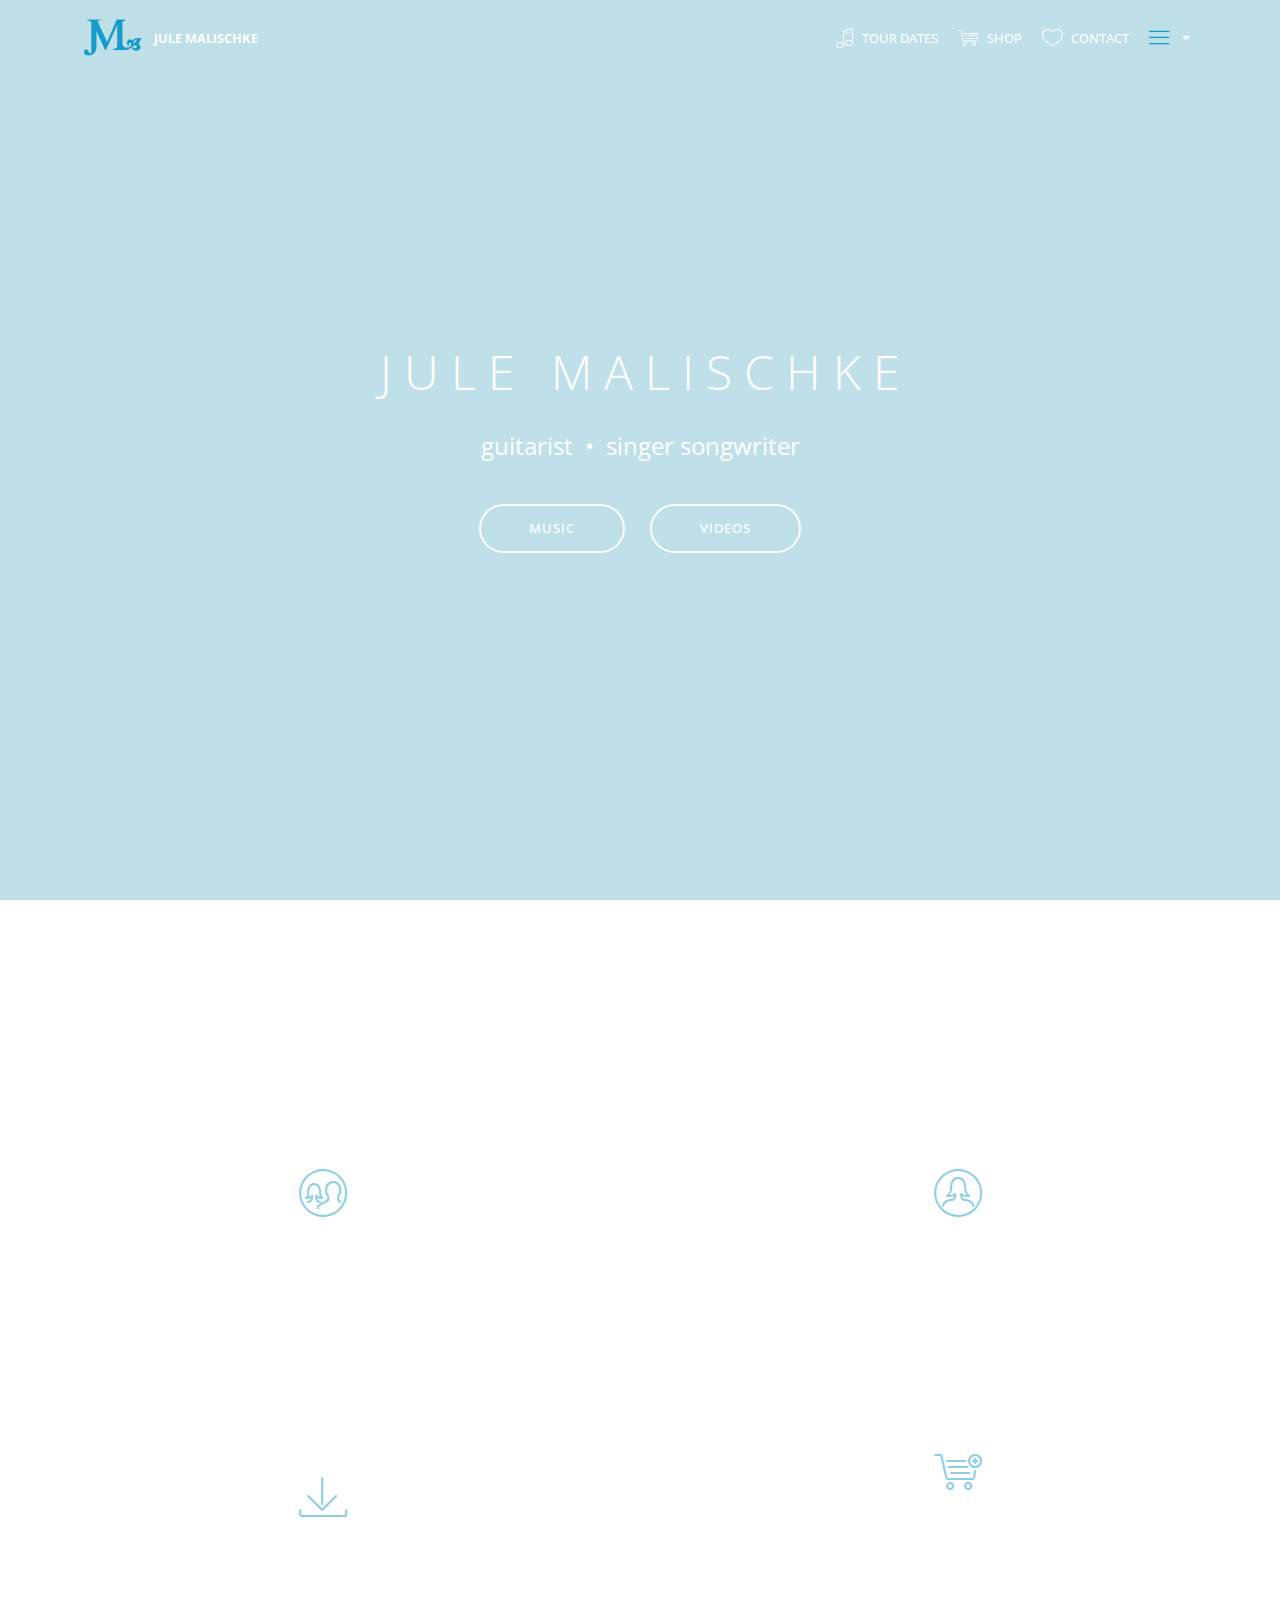
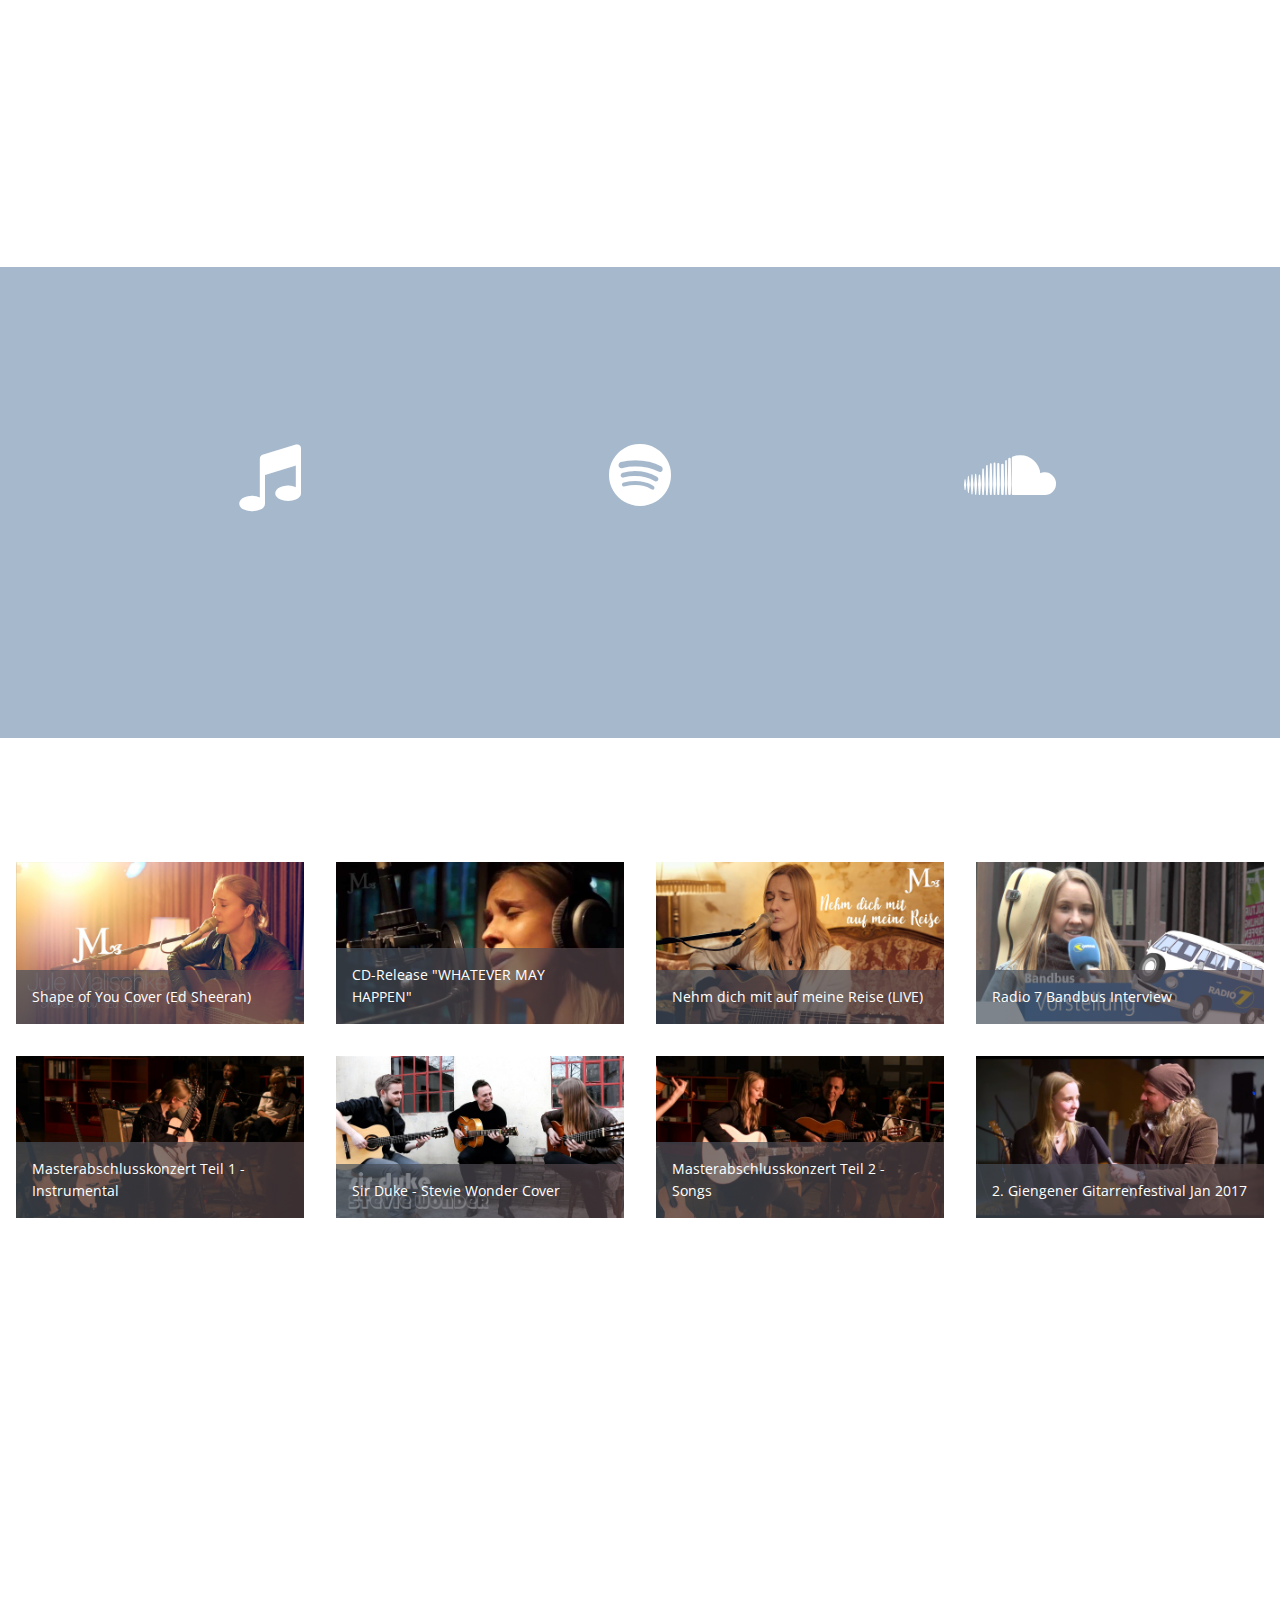
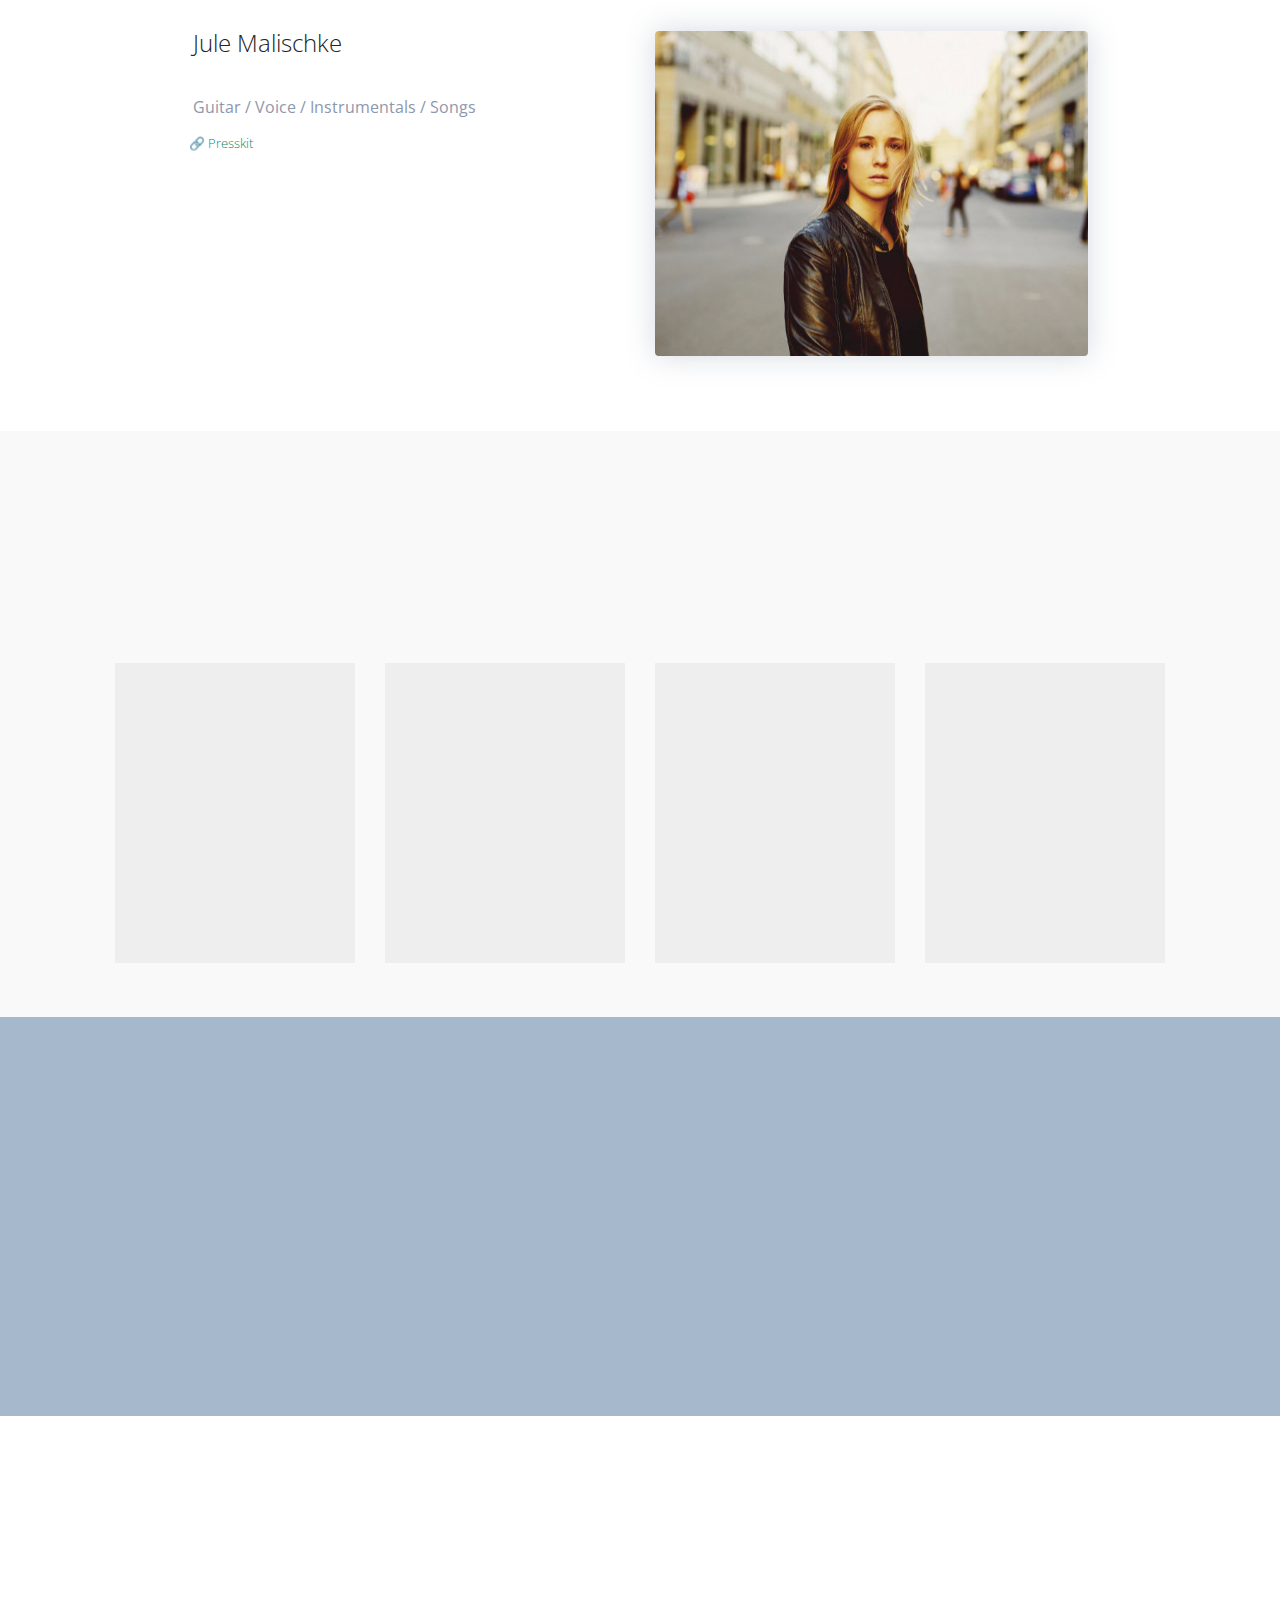
==== commit e4df7955: "create github pages" ====
--- a/index.html
+++ b/index.html
@@ -17,10 +17,11 @@
   <link rel="stylesheet" href="assets/bootstrap/css/bootstrap.min.css">
   <link rel="stylesheet" href="assets/bootstrap/css/bootstrap-grid.min.css">
   <link rel="stylesheet" href="assets/bootstrap/css/bootstrap-reboot.min.css">
+  <link rel="stylesheet" href="assets/gdpr-plugin/gdpr-styles.css">
   <link rel="stylesheet" href="assets/dropdown/css/style.css">
   <link rel="stylesheet" href="assets/animatecss/animate.min.css">
   <link rel="stylesheet" href="assets/socicon/css/styles.css">
-  <link rel="stylesheet" href="assets/gdpr-plugin/gdpr-styles.css">
+  <link rel="stylesheet" href="assets/shopping-cart/minicart-theme.css">
   <link rel="stylesheet" href="assets/style.css">
   <link rel="stylesheet" href="assets/slick.css">
   <link rel="stylesheet" href="assets/theme/css/style.css">
@@ -31,6 +32,7 @@
   
 </head>
 <body>
+<script>var shopcartSettings = {"shopcart_top_offset":120,"side_offset":20,"site_width":1150,"shopcart_icon_color":"#FFFFFF","shopcart_back_color":"#000000","shopcart_icon_size":30,"sc_count_color":"#FFFFFF","sc_count_back_color":"#F97352","sc_count_size":12,"checkout_button":"Check out with"};</script>
   <section class="menu cid-qIGh5I8nVU" once="menu" id="menu1-e">
 
     
@@ -67,7 +69,7 @@
     </nav>
 </section>
 
-<section class="engine"><a href="https://mobirise.me/y">free html website templates</a></section><section class="cid-qIGh5KqHIo mbr-fullscreen" data-bg-video="https://www.youtube.com/watch?v=yTj_wmqwER4" id="header2-f">
+<section class="engine"><a href="https://mobirise.me/f">simple web creator</a></section><section class="cid-qIGh5KqHIo mbr-fullscreen" data-bg-video="https://www.youtube.com/watch?v=yTj_wmqwER4" id="header2-f">
 
     
 
@@ -267,6 +269,89 @@
 
 </section>
 
+<section class="tabs1 cid-qWF4iSvba5" id="tabs1-48">
+
+    
+
+    
+    <div class="container">
+        <h2 class="mbr-section-title align-center mbr-fonts-style pb-3 display-5">P R O J E C T S</h2>
+         <h3 class="mbr-section-subtitle align-center mbr-light mbr-fonts-style pb-3 display-5">I play as a solo act, as a duo act with either Stephan Bormann or Isa Kimmel or I play in the trio with both of them. I also frequently play double concerts and collaborate with artists like: Christina Lux, Soenke Meinen, Jaimi Faukner, Karlijn Langendijk, Julia Lange, Ian Melrose etc.<br><br></h3>
+        <div class="media-container-row">
+            <div class="col-12 col-md-10">
+                <ul class="nav nav-tabs" role="tablist">
+                    <li class="nav-item"><a class="nav-link mbr-fonts-style active show display-7" role="tab" data-toggle="tab" href="#tabs1-48_tab0" aria-selected="true">
+                            SOLO</a></li>
+                    <li class="nav-item"><a class="nav-link mbr-fonts-style active show display-7" role="tab" data-toggle="tab" href="#tabs1-48_tab1" aria-selected="true">
+                            DUO</a></li>
+                    <li class="nav-item"><a class="nav-link mbr-fonts-style active show display-7" role="tab" data-toggle="tab" href="#tabs1-48_tab2" aria-selected="true">
+                            DUO</a></li>
+                    <li class="nav-item"><a class="nav-link mbr-fonts-style active show display-7" role="tab" data-toggle="tab" href="#tabs1-48_tab3" aria-selected="true">
+                            TRIO</a></li>
+                </ul>
+                <div class="tab-content">
+                    <div id="tab1" class="tab-pane in active" role="tabpanel">
+                        <div class="row">
+                            <div class="col-lg-6">
+                            	<h4 class="display-2 align-left title-content pb-2 mbr-fonts-style display-5"> 
+                                Jule Malischke<br><br></h4>
+                                <p class="mbr-text mbr-fonts-style align-left display-7">Guitar / Voice / Instrumentals / Songs</p>
+                                <div class="mbr-section-btn pb-3"><a class="btn-underline mr-3 display-4" href="presskit.html">🔗&nbsp;Presskit</a></div>
+                            </div>
+                            <div class="col-lg-6">
+                                <div class="card-img"><img src="assets/images/photo-christian-debus-866x577.jpg" alt="" title=""></div>
+                            </div>
+                        </div>
+                    </div>
+                    <div id="tab2" class="tab-pane" role="tabpanel">
+                        <div class="row">
+                           <div class="col-lg-6">
+                           		<h4 class="display-2 align-left title-content pb-2 mbr-fonts-style display-5"> 
+		     			        Jule Malischke <strong>feat. Stephan Bormann</strong><br><br></h4>
+                                <p class="mbr-text mbr-fonts-style align-left display-7">Various Guitars / Voice / Vocal Harmonies
+                                </p>
+                                 <div class="mbr-section-btn pb-3"><a class="btn-underline mr-3 display-4" href="presskit.html">🔗 Presskit</a></div>
+                            </div>
+                              <div class="col-lg-6 pb-3">
+                                <div class="card-img"><img src="assets/images/phot-christian-debus-press-866x577.jpg" alt="" title=""></div>
+                            </div>
+                        </div>
+                    </div>
+                    <div id="tab3" class="tab-pane" role="tabpanel">
+                        <div class="row">
+                            <div class="col-lg-6">
+                            	<h4 class="display-2 align-left title-content pb-2 mbr-fonts-style display-5">Jule Malischke <strong>Feat. Isa Kimmel
+</strong><div><br></div></h4>
+                                <p class="mbr-text mbr-fonts-style align-left display-7">
+                                    Guitar/Voice/Violin<br>
+                                </p>
+                                <div class="mbr-section-btn pb-3"><a class="btn-underline mr-3 display-4" href="presskit.html">🔗 Presskit</a></div>
+                            </div>
+                              <div class="col-lg-6">
+                                <div class="card-img"><img src="assets/images/jule-isa-photo-malte-stromsdorfer-866x568.jpg" alt="" title=""></div>
+                            </div>
+                        </div>
+                    </div>
+                    <div id="tab4" class="tab-pane" role="tabpanel">
+                        <div class="row">
+                            <div class="col-lg-6">
+                            	<h4 class="display-2 align-left title-content pb-2 mbr-fonts-style display-5">Jule Malischke, Stephan Bormann &amp; Isa Kimmel</h4>
+                                <p class="mbr-text mbr-fonts-style align-left display-7">
+                                    Guitars / Voice / Violin<br>
+                                </p>
+                                <div class="mbr-section-btn pb-3"><a class="btn-underline mr-3 display-4" href="presskit.html">🔗 Presskit</a></div>
+                            </div>
+                            <div class="col-lg-6">
+                                <div class="card-img"><img src="assets/images/jule-027-866x576.jpg" alt="" title=""></div>
+                            </div>
+                        </div>
+                    </div>
+                </div>
+            </div>
+        </div>
+    </div>
+</section>
+
 <section class="features15 cid-qU1AGsFH8u" id="features15-38">
 
     
@@ -356,7 +441,7 @@
                 <div data-form-alert="" hidden="">Thanks for filling out the form!</div>
 
                 <form class="form-inline" action="https://mobirise.com/" method="post" data-form-title="Mobirise Form">
-                    <input type="hidden" value="07PiyHWw6CQe//RH9YBOs94dNsqHDQ5fduhVQ4Jmea/r28Kck2NSMJrJp+wyXmoo6RTff4WCArQv0Xy4m5x/a3HRB8rWUShoLfbNocwWgoGS8KRs3vGPVJY+Cfn0Cix7" data-form-email="true">
+                    <input type="hidden" value="2gYMkck8x+j67s70LiOd96vWS1D5FIWWg1sNgzB5Bgn/Xuu6dwCKKeYhRArMDml+Ui72T+dQRWq39mgmeKyN+6jSNg1nQgrQoXCr3uH1VhFRy0GSRXO4nNobxJ0T3844" data-form-email="true">
                     <div class="form-group">
                         <input type="text" class="form-control input-sm input-inverse" name="name" required="" data-form-field="Name" placeholder="Name" id="name-header13-21">
                     </div>
@@ -377,7 +462,7 @@
     
 </section>
 
-<section class="mbr-instagram-feed" data-rows="2" data-per-row-slider="" data-spacing="5" data-full-width="true" data-token="5368610726.727bfe1.09b804f52e2c49be8f0d9cc03b49773b" data-per-row-grid="8" id="instagram-feed-block-z" data-rv-view="4" style="background-color: rgb(255, 255, 255); padding-top: 40px; padding-bottom: 40px;">
+<section class="mbr-instagram-feed" data-rows="2" data-per-row-slider="" data-spacing="5" data-full-width="true" data-token="5368610726.727bfe1.09b804f52e2c49be8f0d9cc03b49773b" data-per-row-grid="8" id="instagram-feed-block-z" data-rv-view="60" style="background-color: rgb(255, 255, 255); padding-top: 40px; padding-bottom: 40px;">
     
     <div class="container container_toggle">
         <div class="row">
@@ -462,8 +547,12 @@
   <script src="assets/bootstrapcarouselswipe/bootstrap-carousel-swipe.js"></script>
   <script src="assets/smoothscroll/smooth-scroll.js"></script>
   <script src="assets/vimeoplayer/jquery.mb.vimeo_player.js"></script>
+  <script src="assets/mbr-tabs/mbr-tabs.js"></script>
   <script src="assets/mbr-flip-card/mbr-flip-card.js"></script>
   <script src="assets/playervimeo/vimeo_player.js"></script>
+  <script src="assets/shopping-cart/minicart.js"></script>
+  <script src="assets/shopping-cart/jquery.easing.min.js"></script>
+  <script src="assets/shopping-cart/minicart-customizer.js"></script>
   <script src="assets/index.js"></script>
   <script src="assets/slick.min.js"></script>
   <script src="assets/theme/js/script.js"></script>
@@ -472,8 +561,7 @@
   <script src="assets/gallery/script.js"></script>
   <script src="assets/formoid/formoid.min.js"></script>
   
-  
- <div id="scrollToTop" class="scrollToTop mbr-arrow-up"><a style="text-align: center;"><i></i></a></div>
-    <input name="animation" type="hidden">
+  <script type="text/javascript" src="//s7.addthis.com/js/300/addthis_widget.js#pubid=ra-5b3a6e9e59156704"></script>
+  <input name="animation" type="hidden">
   </body>
 </html>--- a/assets/shopping-cart/minicart-theme.css
+++ b/assets/shopping-cart/minicart-theme.css
@@ -0,0 +1,73 @@
+@font-face {
+   font-family: 'ShoppingCart';
+    src:  url('shoppingcart.eot');
+    src:  url('shoppingcart.eot#iefix') format('embedded-opentype'),
+          url('shoppingcart.ttf') format('truetype'),
+          url('shoppingcart.woff') format('woff'),
+          url('shoppingcart.svg#icomoon') format('svg');
+    font-weight: normal;
+    font-style: normal;
+}
+/* 
+  font was generated with iconmoon
+*/
+
+.shoppingcart-icons.icon-local_grocery_store:before {
+    content: "\e1df";
+}
+.shoppingcart-icons.icon-card_giftcard:before {
+    content: "\e308";
+}
+
+#PPMiniCart {
+  z-index: 3000; }
+
+#PPMiniCart .minicart-subtotal{
+      right: 10px;
+      left: auto !important;
+}
+.shoppingcart-icons {
+  font-family: 'ShoppingCart';
+  font-weight: normal;
+  font-style: normal;
+  font-size: 24px;
+  line-height: 1;
+  letter-spacing: normal;
+  text-transform: none;
+  display: inline-block;
+  white-space: nowrap;
+  word-wrap: normal;
+  direction: ltr;
+  -webkit-font-feature-settings: 'liga';
+  -webkit-font-smoothing: antialiased; }
+
+#mc-shopcart {
+  position: fixed;
+  z-index: 105;
+  display: block;
+  font-size: 50px;
+  padding: 10px;
+  color: black;
+  border-radius: 50%;
+  background-color: rgba(250, 250, 250, 0.95); }
+  #mc-shopcart span#mc-shopcart-qty {
+    font: 300 12px sans-serif;
+    position: absolute;
+    top: 2px;
+    right: -5px;
+    padding: 3px 7px;
+    white-space: nowrap;
+    color: #fff;
+    border-radius: 10px;
+    background-color: #05a; }
+    #mc-shopcart span#mc-shopcart-qty:empty {
+      display: none; }
+
+#giftcard-to-shopcart {
+  border-radius: 50%;
+  padding: 3px;
+  position: absolute;
+  z-index: 1000; }
+#mc-shopcart {
+  cursor: pointer;
+}--- a/assets/mobirise/css/mbr-additional.css
+++ b/assets/mobirise/css/mbr-additional.css
@@ -586,8 +586,8 @@
   color: #dfd9c6;
 }
 /* Scroll to top button*/
-#scrollToTop a {
-  border-radius: 100px;
+.scrollToTop_wraper {
+  display: none;
 }
 #scrollToTop a i:before {
   content: '';
@@ -1967,6 +1967,74 @@
   opacity: 0.7;
   -webkit-transition: 0.2s background ease-in-out;
   transition: 0.2s background ease-in-out;
+}
+.cid-qWF4iSvba5 {
+  padding-top: 90px;
+  padding-bottom: 75px;
+  background-color: #ffffff;
+}
+.cid-qWF4iSvba5 .mbr-section-title {
+  color: #55b4d4;
+}
+.cid-qWF4iSvba5 .mbr-section-subtitle {
+  color: #767676;
+}
+.cid-qWF4iSvba5 .mbr-text {
+  color: #8d97ad;
+}
+.cid-qWF4iSvba5 .nav {
+  border: none;
+}
+.cid-qWF4iSvba5 .nav-tabs {
+  display: table;
+  width: 100%;
+}
+.cid-qWF4iSvba5 .nav-tabs .nav-item {
+  display: table-cell;
+}
+.cid-qWF4iSvba5 .card-img {
+  overflow: hidden;
+  border-radius: .25rem;
+  box-shadow: 0px 0px 30px rgba(115, 128, 157, 0.3);
+  -webkit-box-shadow: 0px 0px 30px rgba(115, 128, 157, 0.3);
+}
+.cid-qWF4iSvba5 .tab-content {
+  margin-top: 3rem;
+}
+.cid-qWF4iSvba5 .nav-tabs .nav-link {
+  display: flex;
+  color: #000000;
+  box-sizing: border-box;
+  font-style: normal;
+  background: #f4f8fa;
+  font-weight: 500;
+  padding: 1rem 1rem;
+  border-right: 1px solid #dee2e6;
+  border-top: 1px solid #dee2e6;
+  border-left: 1px solid #dee2e6;
+  margin: 0px;
+  border-radius: 0px !important;
+  border-bottom: 1px solid #dee2e6;
+  transition: all .3s;
+}
+.cid-qWF4iSvba5 .nav-tabs .nav-link:hover {
+  background-color: #ffffff;
+  color: #000000;
+}
+.cid-qWF4iSvba5 .nav-tabs .nav-link.active {
+  font-weight: 500;
+  color: #000000;
+  font-style: normal;
+  background: #ffffff;
+  border-bottom: none;
+}
+.cid-qWF4iSvba5 .nav-tabs .nav-link span {
+  margin-right: 0.5rem;
+}
+@media (max-width: 767px) {
+  .cid-qWF4iSvba5 .nav-item {
+    display: table-row !important;
+  }
 }
 .cid-qU1AGsFH8u {
   padding-top: 30px;
@@ -3476,6 +3544,120 @@
     padding-bottom: 1rem;
   }
 }
+.cid-qVIVEFysDY {
+  padding-top: 15px;
+  padding-bottom: 90px;
+  background-color: #ffffff;
+}
+.cid-qVIVEFysDY .subicon-title {
+  color: #000000;
+  text-align: center;
+  padding-left: 1rem;
+  padding-right: 1rem;
+}
+.cid-qVIVEFysDY .subicon-text {
+  padding-left: 1rem;
+  padding-right: 1rem;
+}
+.cid-qVIVEFysDY .underline {
+  margin-top: -0.5rem;
+  margin-bottom: -0.5rem;
+}
+.cid-qVIVEFysDY .underline .line {
+  width: 3rem;
+  height: 2px;
+  background: #444444;
+  display: inline-block;
+}
+.cid-qVIVEFysDY .process-icon,
+.cid-qVIVEFysDY .process-icon-without-before {
+  width: 100%;
+  padding-bottom: 2rem;
+}
+.cid-qVIVEFysDY .wrapper,
+.cid-qVIVEFysDY .wrapper-without-before {
+  position: relative;
+  margin-bottom: 2rem;
+}
+.cid-qVIVEFysDY .wrapper::before {
+  content: '\e966';
+  font-family: MobiriseIcons !important;
+  position: absolute;
+  font-size: 30px;
+  left: -15px;
+  top: 30%;
+  color: #8fcfe4;
+  opacity: .4;
+}
+.cid-qVIVEFysDY .icon-container {
+  display: inline-flex;
+  position: relative;
+}
+.cid-qVIVEFysDY .icon-container a {
+  display: inherit;
+}
+.cid-qVIVEFysDY .icon-number {
+  text-align: center;
+  height: 2.5em;
+  width: 2.5em;
+  margin: 0;
+  line-height: 2.5em;
+  top: 0;
+  right: 0;
+  position: absolute;
+  display: inline-block;
+  background-color: #fff900 !important;
+  transition: all 0.3s ease-in-out 0s;
+  border-radius: 50%;
+  color: #000000;
+  z-index: 1;
+}
+.cid-qVIVEFysDY .icon-main {
+  margin: 1rem 0;
+  display: flex;
+  align-items: center;
+  text-align: center;
+  padding: 0;
+  transition: all 0.3s ease-in-out 0s;
+}
+.cid-qVIVEFysDY .icon-main:hover .icon-wrapper {
+  background-color: #fff900 !important;
+}
+.cid-qVIVEFysDY .icon-main:hover .icon-number {
+  background-color: #8fcfe4 !important;
+  color: #000000 !important;
+}
+.cid-qVIVEFysDY .icon-wrapper {
+  position: relative;
+  z-index: 1;
+  padding: 0.9em;
+  height: 100%;
+  margin: 0 auto;
+  transition: all 0.3s ease-in-out 0s;
+  border-radius: 50%;
+  font-size: 50px;
+  color: #ffffff;
+}
+.cid-qVIVEFysDY .main-wrapper {
+  padding: 3rem 0 0 0;
+}
+@media (max-width: 767px) {
+  .cid-qVIVEFysDY .wrapper::before {
+    display: none;
+  }
+}
+@media (max-width: 991px) {
+  .cid-qVIVEFysDY .third-elem .wrapper:before {
+    display: none;
+  }
+}
+.cid-qVIVEFysDY .mbr-section-title {
+  margin: 0;
+}
+.cid-qVIVEFysDY .mbr-section-subtitle {
+  color: #232323;
+  text-align: center;
+}
 .cid-qIUmHtj8Gi {
   padding-top: 30px;
   padding-bottom: 30px;
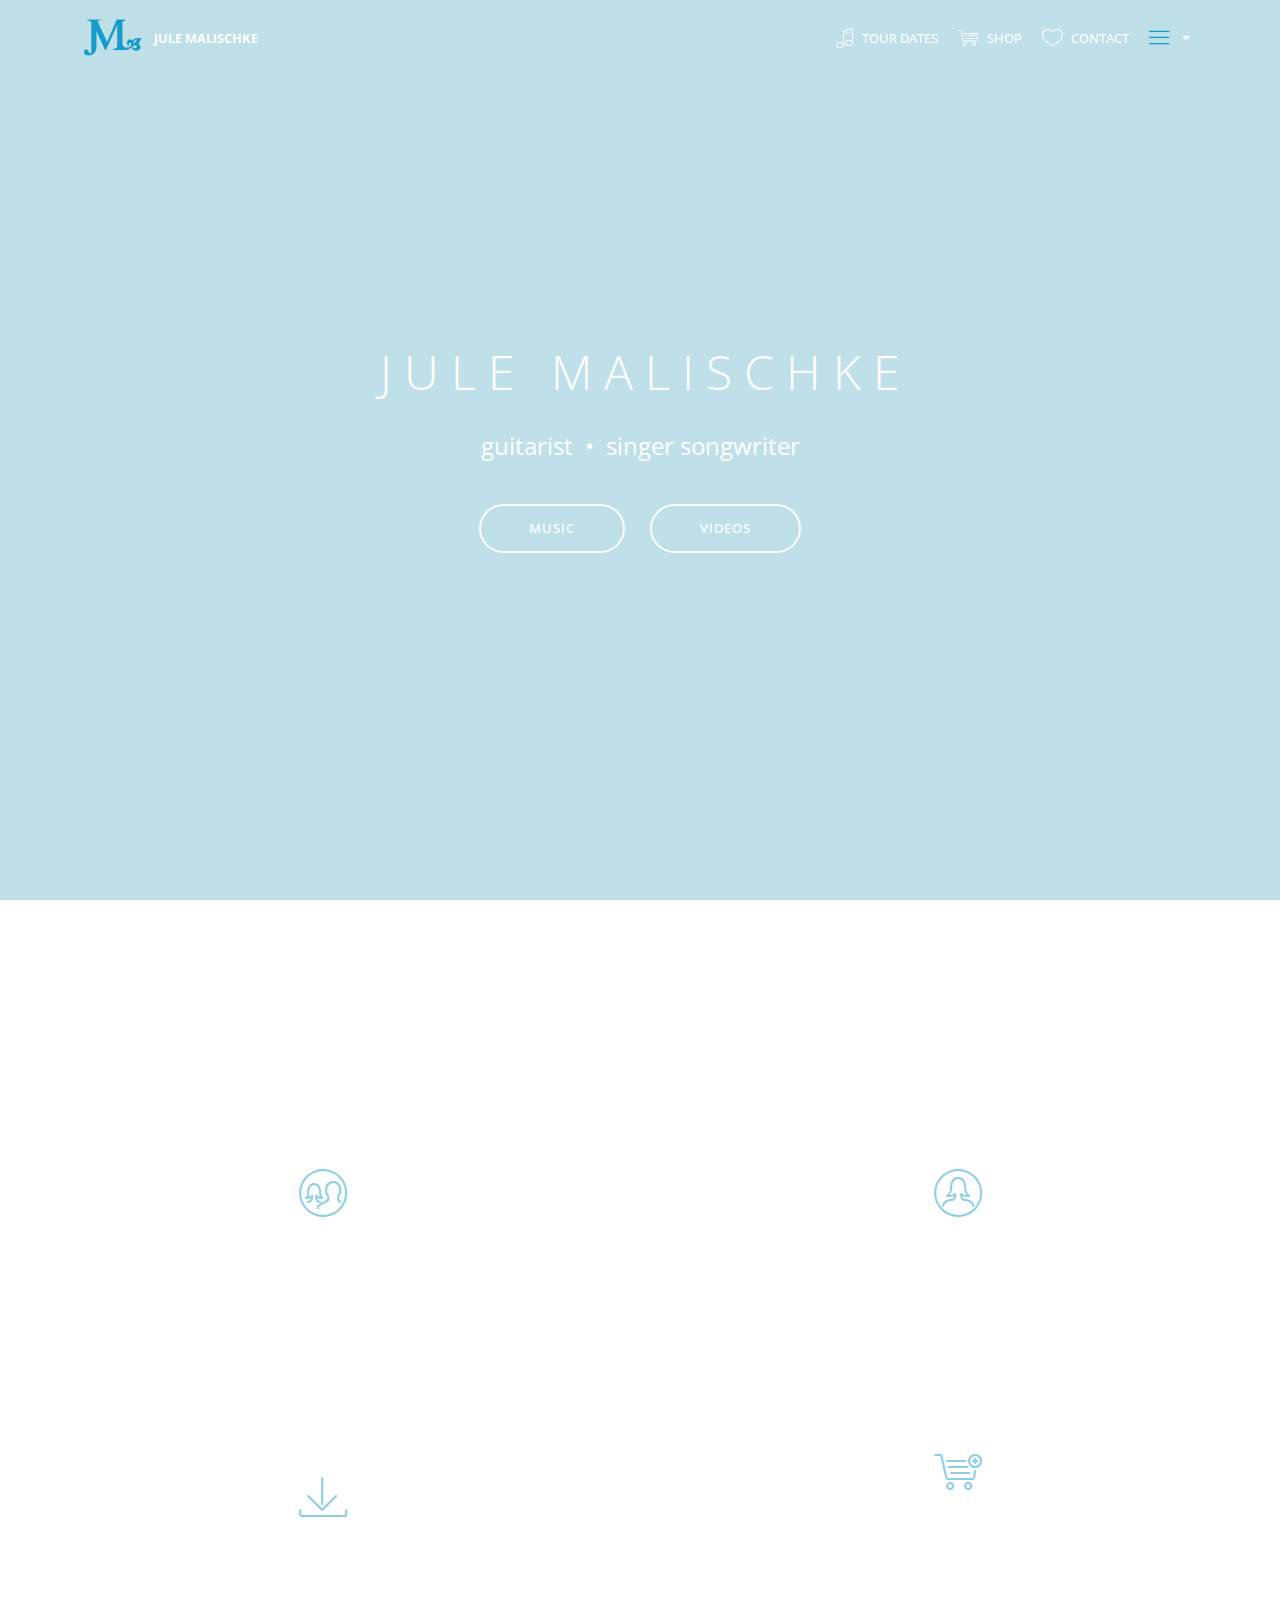
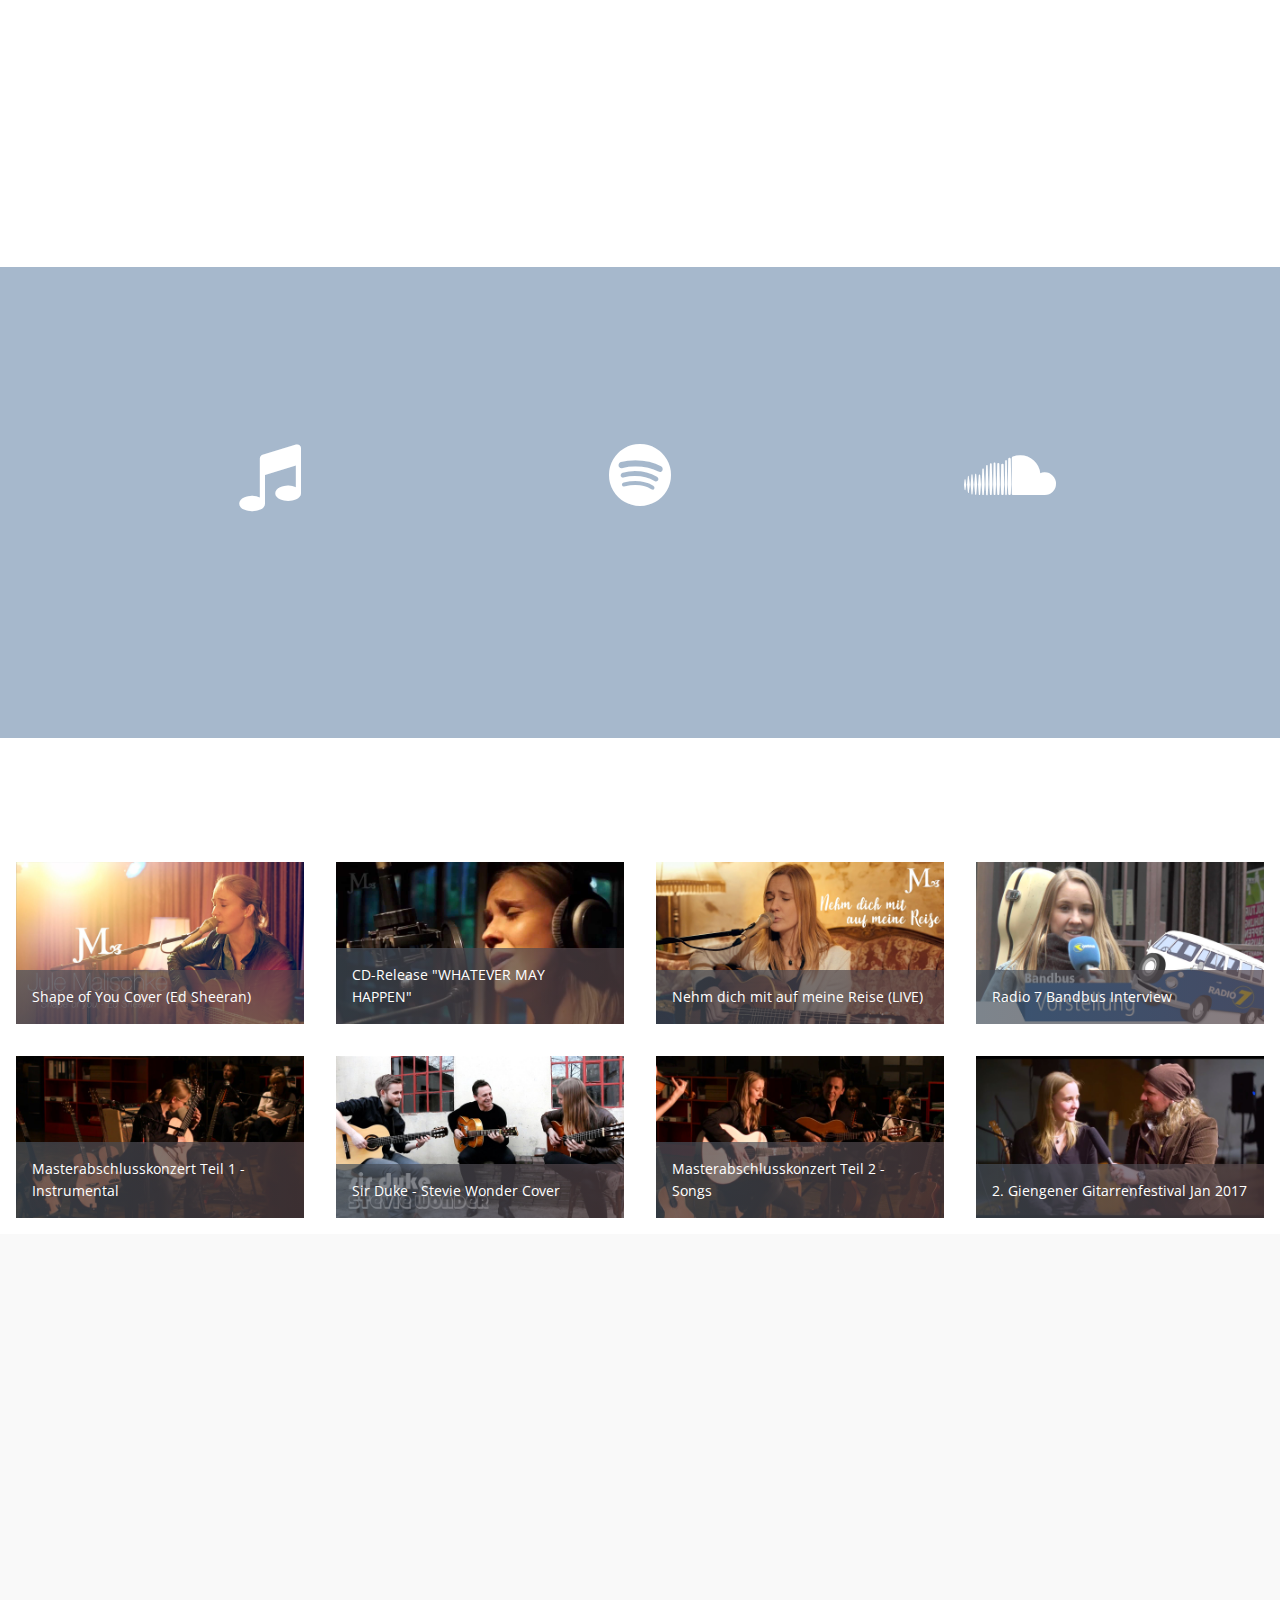
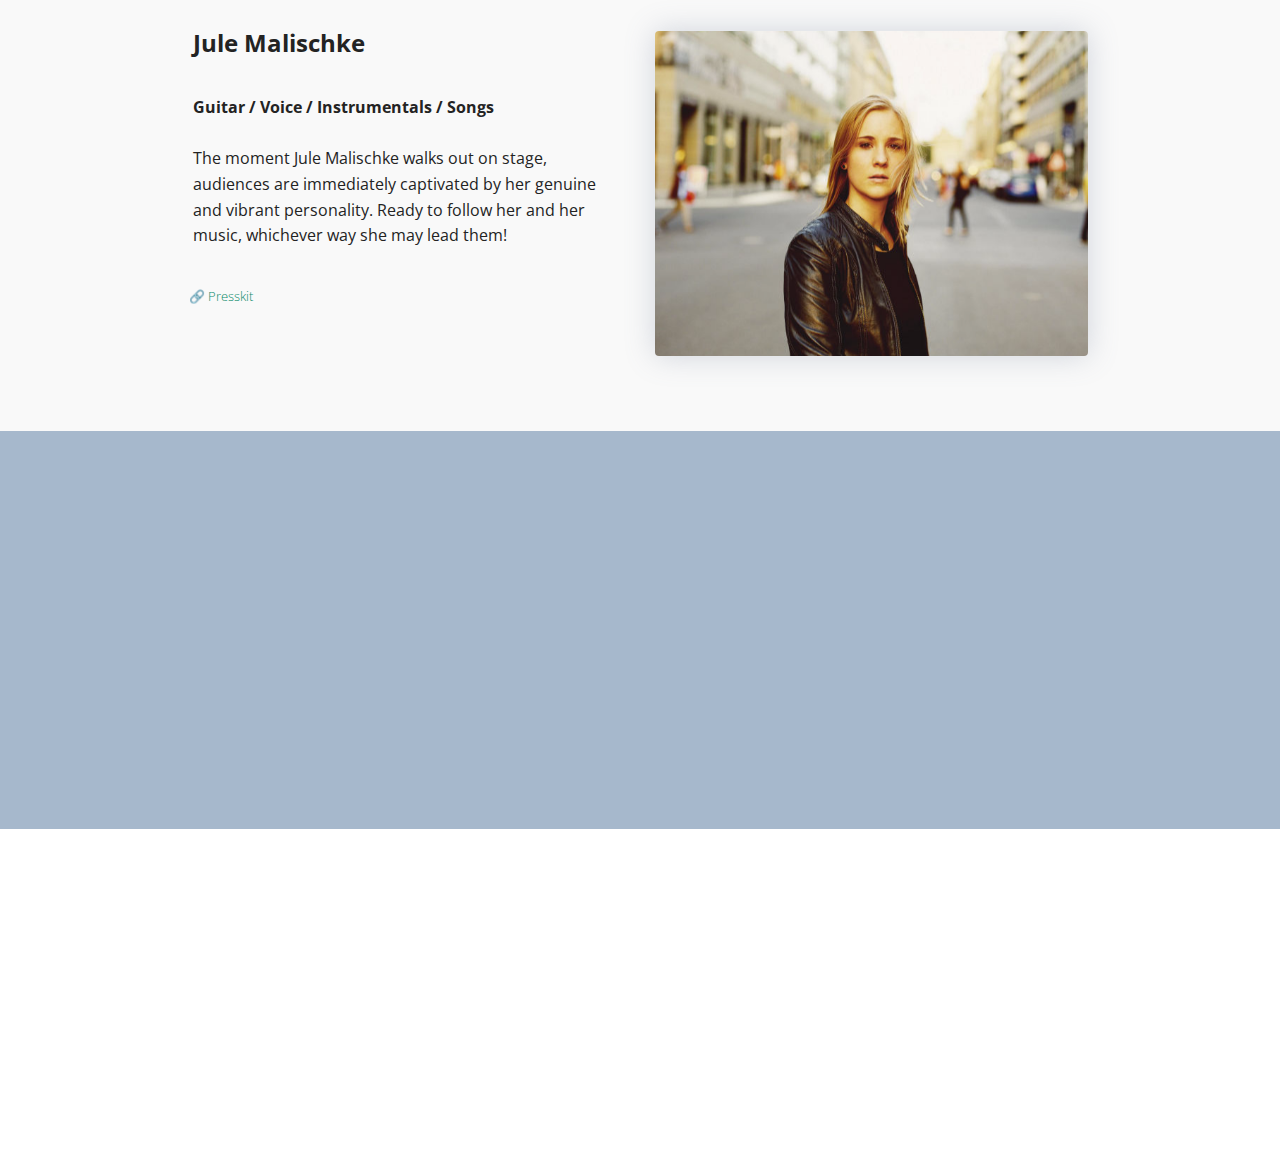
==== commit f063efbd: "create github pages" ====
--- a/index.html
+++ b/index.html
@@ -69,7 +69,7 @@
     </nav>
 </section>
 
-<section class="engine"><a href="https://mobirise.me/f">simple web creator</a></section><section class="cid-qIGh5KqHIo mbr-fullscreen" data-bg-video="https://www.youtube.com/watch?v=yTj_wmqwER4" id="header2-f">
+<section class="engine"><a href="https://mobirise.me/v">free html templates</a></section><section class="cid-qIGh5KqHIo mbr-fullscreen" data-bg-video="https://www.youtube.com/watch?v=yTj_wmqwER4" id="header2-f">
 
     
 
@@ -139,7 +139,7 @@
             </div>
 
             <div class="mbr-figure" style="width: 50%;">
-                <img src="assets/images/cd-cover-ex-270x270.jpg" alt="Mobirise" title="">
+                <img src="assets/images/cover-jule-3000x3000-pix-982x982.jpg" alt="Mobirise" title="">
             </div>
 
             <div class="block-content align-left  ">
@@ -276,26 +276,25 @@
     
     <div class="container">
         <h2 class="mbr-section-title align-center mbr-fonts-style pb-3 display-5">P R O J E C T S</h2>
-         <h3 class="mbr-section-subtitle align-center mbr-light mbr-fonts-style pb-3 display-5">I play as a solo act, as a duo act with either Stephan Bormann or Isa Kimmel or I play in the trio with both of them. I also frequently play double concerts and collaborate with artists like: Christina Lux, Soenke Meinen, Jaimi Faukner, Karlijn Langendijk, Julia Lange, Ian Melrose etc.<br><br></h3>
+         <h3 class="mbr-section-subtitle align-center mbr-light mbr-fonts-style pb-3 display-5">I play as a solo act, as a duo act with either <a href="http://stephanbormann.de" target="_blank" class="text-primary">Stephan Bormann</a>, <a href="http://facebook.com/michal.skulski.3" target="_blank">Michal Skulski</a> and Isa Kimmel or I play in the trio with both of them. I also frequently play double concerts and collaborate with artists like: <a href="http://christinalux.de" target="_blank" class="text-black">Christina Lux</a>, <a href="http://soenkemeinen.com" target="_blank" class="text-black">Soenke Meinen</a>, <a href="http://jaimifaulkner.com" target="_blank" class="text-black">Jaimi Faukner</a>, <a href="http://karlijnlangendijk.com" target="_blank" class="text-black">Karlijn Langendijk</a>, <a href="https://www.facebook.com/JuliaLangeMusic/" target="_blank" class="text-black">Julia Lange</a>, <a href="http://ianmelrose.com" target="_blank" class="text-black">Ian Melrose</a> etc.<br><br></h3>
         <div class="media-container-row">
             <div class="col-12 col-md-10">
                 <ul class="nav nav-tabs" role="tablist">
                     <li class="nav-item"><a class="nav-link mbr-fonts-style active show display-7" role="tab" data-toggle="tab" href="#tabs1-48_tab0" aria-selected="true">
                             SOLO</a></li>
-                    <li class="nav-item"><a class="nav-link mbr-fonts-style active show display-7" role="tab" data-toggle="tab" href="#tabs1-48_tab1" aria-selected="true">
-                            DUO</a></li>
+                    <li class="nav-item"><a class="nav-link mbr-fonts-style display-7" role="tab" data-toggle="tab" href="#tabs1-48_tab1" aria-selected="false">
+                            DUOS</a></li>
                     <li class="nav-item"><a class="nav-link mbr-fonts-style active show display-7" role="tab" data-toggle="tab" href="#tabs1-48_tab2" aria-selected="true">
-                            DUO</a></li>
-                    <li class="nav-item"><a class="nav-link mbr-fonts-style active show display-7" role="tab" data-toggle="tab" href="#tabs1-48_tab3" aria-selected="true">
                             TRIO</a></li>
+                    
                 </ul>
                 <div class="tab-content">
                     <div id="tab1" class="tab-pane in active" role="tabpanel">
                         <div class="row">
                             <div class="col-lg-6">
-                            	<h4 class="display-2 align-left title-content pb-2 mbr-fonts-style display-5"> 
-                                Jule Malischke<br><br></h4>
-                                <p class="mbr-text mbr-fonts-style align-left display-7">Guitar / Voice / Instrumentals / Songs</p>
+                            	<h4 class="display-2 align-left title-content pb-2 mbr-fonts-style display-5"><strong> 
+                                Jule Malischke</strong><br><br></h4>
+                                <p class="mbr-text mbr-fonts-style align-left display-7"><strong>Guitar / Voice / Instrumentals / Songs</strong><br><br>The moment Jule Malischke walks out on stage, audiences are immediately captivated by her genuine and vibrant personality. Ready to follow her and her music, whichever way she may lead them!<br><br></p>
                                 <div class="mbr-section-btn pb-3"><a class="btn-underline mr-3 display-4" href="presskit.html">🔗&nbsp;Presskit</a></div>
                             </div>
                             <div class="col-lg-6">
@@ -306,11 +305,11 @@
                     <div id="tab2" class="tab-pane" role="tabpanel">
                         <div class="row">
                            <div class="col-lg-6">
-                           		<h4 class="display-2 align-left title-content pb-2 mbr-fonts-style display-5"> 
-		     			        Jule Malischke <strong>feat. Stephan Bormann</strong><br><br></h4>
-                                <p class="mbr-text mbr-fonts-style align-left display-7">Various Guitars / Voice / Vocal Harmonies
+                           		<h4 class="display-2 align-left title-content pb-2 mbr-fonts-style display-7"><strong> 
+		     			        Jule Malischke</strong> <strong>feat. Stephan Bormann</strong><br></h4>
+                                <p class="mbr-text mbr-fonts-style align-left display-7"><strong>Various Guitars / Voice / Vocal Harmonies<br></strong><br>The moment Jule Malischke walks out on stage, audiences are immediately captivated by her genuine and vibrant personality. Ready to follow her and her music, whichever way she may lead them!<br><br><strong>Jule Malischek feat. Isa Kimmel&nbsp;</strong><br><br>
                                 </p>
-                                 <div class="mbr-section-btn pb-3"><a class="btn-underline mr-3 display-4" href="presskit.html">🔗 Presskit</a></div>
+                                 <div class="mbr-section-btn pb-3"><a class="btn-underline mr-3 display-4" href="presskit.html">🔗 Presskit<br></a></div>
                             </div>
                               <div class="col-lg-6 pb-3">
                                 <div class="card-img"><img src="assets/images/phot-christian-debus-press-866x577.jpg" alt="" title=""></div>
@@ -320,8 +319,7 @@
                     <div id="tab3" class="tab-pane" role="tabpanel">
                         <div class="row">
                             <div class="col-lg-6">
-                            	<h4 class="display-2 align-left title-content pb-2 mbr-fonts-style display-5">Jule Malischke <strong>Feat. Isa Kimmel
-</strong><div><br></div></h4>
+                            	<h4 class="display-2 align-left title-content pb-2 mbr-fonts-style display-5"><div>Jule Malischke, Stephan Bormann &amp; Isa Kimmel</div></h4>
                                 <p class="mbr-text mbr-fonts-style align-left display-7">
                                     Guitar/Voice/Violin<br>
                                 </p>
@@ -352,76 +350,6 @@
     </div>
 </section>
 
-<section class="features15 cid-qU1AGsFH8u" id="features15-38">
-
-    
-
-    
-    <div class="container">
-        <h2 class="mbr-section-title pb-3 align-center mbr-fonts-style display-5">P R O J E C T S</h2>
-        <h3 class="mbr-section-subtitle display-5 align-center mbr-fonts-style">
-            I play as a solo act, as a duo act with either Stephan Bormann or Isa Kimmel or I play in the trio with both of them. I also frequently play double concerts and collaborate with artists like: <a href="http://christinalux.de" target="_blank" class="text-black">Christina Lux</a>, <a href="http://soenkemeinen.com" target="_blank" class="text-black">Soenke Meinen</a>, <a href="http://jaimifaulkner.com" target="_blank" class="text-black">Jaimi Faukner</a>, <a href="http://karlijnlangendijk.com" target="_blank" class="text-black">Karlijn Langendijk</a>, <a href="https://www.facebook.com/JuliaLangeMusic/" target="_blank" class="text-black">Julia Lange</a>, <a href="http://ianmelrose.com" target="_blank" class="text-black">Ian Melrose</a> etc.</h3>
-
-        <div class="media-container-row container pt-5 mt-2">
-
-            <div class="col-12 col-md-6 mb-4 col-lg-3">
-                <div class="card flip-card p-5 align-center">
-                    <div class="card-front card_cont">
-                        <img src="assets/images/photo-christian-debus-4-poster-1200x800.jpg" alt="Mobirise" title="">
-                    </div>
-                    <div class="card_back card_cont">
-                        <h4 class="card-title display-5 py-2 mbr-fonts-style">
-                            SOLO</h4>
-                        <p class="mbr-text mbr-fonts-style display-7">Jule Malischke<br><br><strong>Guitar / Voice / Instrumentals / Songs</strong></p>
-                    </div>
-                </div>
-            </div>
-
-            <div class="col-12 col-md-6 mb-4 col-lg-3">
-                
-                <div class="card flip-card p-5 align-center">
-                    <div class="card-front card_cont">
-                        <img src="assets/images/photo-christian-debus-press-5-1200x1800.jpg" alt="Mobirise" title="">
-                    </div>
-                    <div class="card_back card_cont">
-                        <h4 class="card-title py-2 mbr-fonts-style display-5">
-                            DUO</h4>
-                        <p class="mbr-text mbr-fonts-style display-7">
-                            Jule Malischke Feat. Stephan Bormann<br><br><strong>Various Guitars / Voice / Vocal Harmonies</strong></p>
-                    </div>
-                </div>
-            </div>
-            
-            <div class="col-12 col-md-6 mb-4 col-lg-3">
-                <div class="card flip-card p-5 align-center">
-                    <div class="card-front card_cont">
-                        <img src="assets/images/background5.jpg" alt="Mobirise">
-                    </div>
-                    <div class="card_back card_cont">
-                        <h4 class="card-title py-2 mbr-fonts-style display-5">
-                            DUO</h4>
-                        <p class="mbr-text mbr-fonts-style display-7">
-                            Jule Malischke Feat. Isa Kimmel<br><br><strong>Guitar/Voice/Violin</strong></p>
-                    </div>
-                </div> 
-            </div>
-
-            <div class="col-12 col-md-6 mb-4 col-lg-3">
-                <div class="card flip-card p-5 align-center">
-                    <div class="card-front card_cont">
-                        <img src="assets/images/background3.jpg" alt="Mobirise">
-                    </div>
-                    <div class="card_back card_cont">
-                        <h4 class="card-title py-2 mbr-fonts-style display-5">
-                            TRIO</h4>
-                        <p class="mbr-text mbr-fonts-style display-7">
-                            Jule Malischke, Stephan Bormann &amp; Isa Kimmel<br><br><strong>Guitars / Voice / Violin</strong></p>
-                    </div>
-                </div> 
-            </div>
-        </div>
-</div></section>
-
 <section class="header13 cid-qRb4qIGBqr" id="header13-21">
 
     
@@ -441,7 +369,7 @@
                 <div data-form-alert="" hidden="">Thanks for filling out the form!</div>
 
                 <form class="form-inline" action="https://mobirise.com/" method="post" data-form-title="Mobirise Form">
-                    <input type="hidden" value="2gYMkck8x+j67s70LiOd96vWS1D5FIWWg1sNgzB5Bgn/Xuu6dwCKKeYhRArMDml+Ui72T+dQRWq39mgmeKyN+6jSNg1nQgrQoXCr3uH1VhFRy0GSRXO4nNobxJ0T3844" data-form-email="true">
+                    <input type="hidden" value="3QFdd4L/G2q/dMxDL/JQ++EWtDOnZRvKuEmjrFIymZ59eL1EYLmLocKCLA6LguFkCRtoOZYVkzgoiub8dffyURnO3/jaALBLiyac6LAHT9O8zFfGp7VTRBGnMxBdcfQu" data-form-email="true">
                     <div class="form-group">
                         <input type="text" class="form-control input-sm input-inverse" name="name" required="" data-form-field="Name" placeholder="Name" id="name-header13-21">
                     </div>
@@ -541,14 +469,13 @@
   <script src="assets/dropdown/js/script.min.js"></script>
   <script src="assets/touchswipe/jquery.touch-swipe.min.js"></script>
   <script src="assets/viewportchecker/jquery.viewportchecker.js"></script>
-  <script src="assets/ytplayer/jquery.mb.ytplayer.min.js"></script>
+  <script src="assets/vimeoplayer/jquery.mb.vimeo_player.js"></script>
   <script src="assets/masonry/masonry.pkgd.min.js"></script>
   <script src="assets/imagesloaded/imagesloaded.pkgd.min.js"></script>
   <script src="assets/bootstrapcarouselswipe/bootstrap-carousel-swipe.js"></script>
   <script src="assets/smoothscroll/smooth-scroll.js"></script>
-  <script src="assets/vimeoplayer/jquery.mb.vimeo_player.js"></script>
+  <script src="assets/ytplayer/jquery.mb.ytplayer.min.js"></script>
   <script src="assets/mbr-tabs/mbr-tabs.js"></script>
-  <script src="assets/mbr-flip-card/mbr-flip-card.js"></script>
   <script src="assets/playervimeo/vimeo_player.js"></script>
   <script src="assets/shopping-cart/minicart.js"></script>
   <script src="assets/shopping-cart/jquery.easing.min.js"></script>
--- a/assets/mobirise/css/mbr-additional.css
+++ b/assets/mobirise/css/mbr-additional.css
@@ -1971,7 +1971,7 @@
 .cid-qWF4iSvba5 {
   padding-top: 90px;
   padding-bottom: 75px;
-  background-color: #ffffff;
+  background-color: #f9f9f9;
 }
 .cid-qWF4iSvba5 .mbr-section-title {
   color: #55b4d4;
@@ -1980,7 +1980,7 @@
   color: #767676;
 }
 .cid-qWF4iSvba5 .mbr-text {
-  color: #8d97ad;
+  color: #232323;
 }
 .cid-qWF4iSvba5 .nav {
   border: none;
@@ -2036,99 +2036,6 @@
     display: table-row !important;
   }
 }
-.cid-qU1AGsFH8u {
-  padding-top: 30px;
-  padding-bottom: 30px;
-  background-color: #f9f9f9;
-}
-.cid-qU1AGsFH8u .mbr-section-subtitle {
-  color: #767676;
-  font-weight: 300;
-}
-.cid-qU1AGsFH8u .media-container-row {
-  word-wrap: break-word;
-  word-break: break-word;
-  align-items: stretch;
-  -webkit-align-items: stretch;
-}
-.cid-qU1AGsFH8u .card_cont {
-  -o-transition: all .5s;
-  -ms-transition: all .5s;
-  -moz-transition: all .5s;
-  -webkit-transition: all .5s;
-  transition: all .5s;
-  -o-backface-visibility: hidden;
-  -ms-backface-visibility: hidden;
-  -moz-backface-visibility: hidden;
-  -webkit-backface-visibility: hidden;
-  backface-visibility: hidden;
-  position: absolute;
-  top: 0px;
-  left: 0px;
-  text-align: center;
-  background-color: #eee;
-}
-.cid-qU1AGsFH8u .card-front {
-  z-index: 2;
-  padding: 0;
-  width: 100%;
-  height: 100%;
-  overflow: hidden;
-}
-.cid-qU1AGsFH8u .card-front img {
-  min-height: 100%;
-  min-width: 100%;
-  width: auto;
-  max-width: 600px;
-}
-.cid-qU1AGsFH8u .card_back {
-  width: 100%;
-  height: 100%;
-  padding: 30px 30px;
-  color: #ffffff;
-  background-color: #55b4d4;
-  z-index: 1;
-  margin: 0;
-  text-align: center;
-  overflow: hidden;
-  -o-transform: rotateY(-180deg);
-  -ms-transform: rotateY(-180deg);
-  -moz-transform: rotateY(-180deg);
-  -webkit-transform: rotateY(-180deg);
-  transform: rotateY(-180deg);
-}
-.cid-qU1AGsFH8u .card {
-  min-height: 300px;
-}
-.cid-qU1AGsFH8u .card:hover .card-front {
-  z-index: 1;
-  -o-transform: rotateY(180deg);
-  -ms-transform: rotateY(180deg);
-  -moz-transform: rotateY(180deg);
-  -webkit-transform: rotateY(180deg);
-  transform: rotateY(180deg);
-}
-.cid-qU1AGsFH8u .card:hover .card_back {
-  z-index: 2;
-  -o-transform: rotateY(0deg);
-  -ms-transform: rotateY(0deg);
-  -moz-transform: rotateY(0deg);
-  -webkit-transform: rotateY(0deg);
-  transform: rotateY(0deg);
-}
-.cid-qU1AGsFH8u .builderCard .card_back {
-  border-bottom-left-radius: 100px;
-}
-.cid-qU1AGsFH8u .builderCard .card_cont {
-  -o-backface-visibility: hidden;
-  -ms-backface-visibility: hidd;
-  -moz-backface-visibility: visible;
-  -webkit-backface-visibility: visible;
-  backface-visibility: visible;
-}
-.cid-qU1AGsFH8u .mbr-section-title {
-  color: #8fcfe4;
-}
 .cid-qRb4qIGBqr {
   padding-top: 60px;
   padding-bottom: 15px;
@@ -3412,104 +3319,10 @@
 .cid-qIGh5I8nVU .dropdown-item:hover {
   color: #c1c1c1 !important;
 }
-.cid-qVjt6SmbnS {
-  padding-top: 135px;
-  padding-bottom: 90px;
-  background-color: #8fcfe4;
-}
-.cid-qVjt6SmbnS .mbr-section-subtitle {
-  color: #575757;
-}
-.cid-qVjt6SmbnS .mbr-text {
-  color: #767676;
-  text-align: center;
-}
-.cid-qVjt6SmbnS .card {
-  display: flex;
-  position: relative;
-  justify-content: center;
-}
-.cid-qVjt6SmbnS .card-wrapper {
-  height: 100%;
-  box-shadow: 0px 0px 0px 0px rgba(0, 0, 0, 0);
-  transition: box-shadow 0.3s;
-}
-.cid-qVjt6SmbnS .card-wrapper .card-img {
-  display: flex;
-  flex-direction: column;
-  align-items: center;
-  justify-content: center;
-  position: relative;
-  overflow: hidden;
-  border-bottom-right-radius: 0;
-  border-bottom-left-radius: 0;
-}
-.cid-qVjt6SmbnS .card-wrapper .card-img .mbr-overlay {
-  background-color: #efefef;
-  display: none;
-  transition: opacity .3s;
-}
-.cid-qVjt6SmbnS .card-wrapper .card-img .mbr-section-btn {
-  display: flex;
-  position: absolute;
-  transition: opacity .3s;
-  width: 100%;
-  margin: auto;
-  left: 0;
-  justify-content: center;
-  align-items: center;
-}
-.cid-qVjt6SmbnS .card-wrapper .card-img img {
-  width: 100%;
-  height: 100%;
-}
-.cid-qVjt6SmbnS .card-wrapper .card-box {
-  background-color: #ffffff;
-  padding: 0 2rem 2rem 2rem;
-  border-bottom-left-radius: 0;
-  border-bottom-right-radius: 0;
-}
-.cid-qVjt6SmbnS .card-wrapper .card-box h4 {
-  font-weight: 500;
-  margin-bottom: 0;
-  padding-top: 2rem;
-}
-.cid-qVjt6SmbnS .card-wrapper .card-box p {
-  margin-bottom: 0;
-  padding-top: 1.5rem;
-}
-.cid-qVjt6SmbnS .card-wrapper:hover {
-  box-shadow: 0px 0px 30px 0px rgba(0, 0, 0, 0.05);
-  transition: box-shadow 0.3s;
-}
-.cid-qVjt6SmbnS .popup-btn .mbr-overlay {
-  display: block !important;
-  opacity: 0;
-}
-.cid-qVjt6SmbnS .popup-btn .mbr-section-btn {
-  height: 100%;
-  display: flex !important;
-  opacity: 0;
-}
-.cid-qVjt6SmbnS .popup-btn:hover .mbr-overlay {
-  opacity: .5;
-}
-.cid-qVjt6SmbnS .popup-btn:hover .mbr-section-btn {
-  opacity: 1;
-}
-.cid-qVjt6SmbnS .card-title {
-  text-align: center;
-}
-.cid-qVjt6SmbnS .mbr-section-title {
-  color: #ffffff;
-}
-.cid-qVjt6SmbnS .mbr-section-subtitle DIV {
-  color: #575757;
-}
 .cid-qVjrkgQD7I {
-  padding-top: 60px;
+  padding-top: 90px;
   padding-bottom: 60px;
-  background-color: #ffffff;
+  background-color: #d1e0f2;
 }
 .cid-qVjrkgQD7I .container-fluid {
   padding: 0 3rem;
@@ -3545,7 +3358,7 @@
   }
 }
 .cid-qVIVEFysDY {
-  padding-top: 15px;
+  padding-top: 60px;
   padding-bottom: 90px;
   background-color: #ffffff;
 }
@@ -7054,6 +6867,149 @@
 .cid-qVIBcpOa5g P {
   color: #232323;
 }
+.cid-qWJUYzhXGj {
+  padding-top: 60px;
+  padding-bottom: 15px;
+  background-color: #efefef;
+}
+.cid-qWJUYzhXGj .mbr-icofont {
+  font-size: 48px;
+  color: #353535;
+}
+.cid-qWJUYzhXGj .show-modal span {
+  cursor: pointer;
+  background-color: #ffffff;
+  border-radius: 50%;
+  width: 6rem;
+  height: 6rem;
+  position: relative;
+  display: inline-block;
+  transition: all 0.25s;
+}
+.cid-qWJUYzhXGj .show-modal span:before {
+  position: absolute;
+  left: 50%;
+  top: 50%;
+  -webkit-transform: translateX(-50%) translateY(-50%);
+  transform: translateX(-50%) translateY(-50%);
+}
+.cid-qWJUYzhXGj .mbr-figure {
+  width: 100px;
+  height: 100px;
+  margin-bottom: 10px;
+  margin: auto;
+  transition: transform 1s;
+  cursor: pointer;
+}
+.cid-qWJUYzhXGj .mbr-figure a {
+  width: 100px;
+  height: 100px;
+  line-height: 100px;
+  font-size: 100px;
+}
+.cid-qWJUYzhXGj .mbr-figure a:before {
+  width: 100px;
+  height: 100px;
+}
+.cid-qWJUYzhXGj .mbr-figure:hover {
+  transform: scale(1.15);
+  transition: transform 1s;
+}
+.cid-qWJUYzhXGj .mbri-play:before {
+  left: 55% !important;
+}
+.cid-qWJUYzhXGj .form-inline {
+  justify-content: center;
+  -webkit-justify-content: center;
+}
+.cid-qWJUYzhXGj .form-inline .form-group {
+  padding: 0.5rem;
+}
+.cid-qWJUYzhXGj .form-inline input {
+  text-align: center;
+}
+.cid-qWJUYzhXGj h3 {
+  color: #ffffff;
+  text-align: center;
+  font-weight: 300;
+}
+.cid-qWJUYzhXGj .modalWindow {
+  position: fixed;
+  z-index: 5000;
+  display: none;
+  left: 0;
+  top: 0;
+  background-color: rgba(61, 61, 61, 0.65);
+  width: 100%;
+  height: 100%;
+}
+.cid-qWJUYzhXGj .modalWindow .modalWindow-container {
+  display: table-cell;
+  vertical-align: middle;
+  text-align: -o-center;
+}
+.cid-qWJUYzhXGj .modalWindow .modalWindow-container .modalWindow-video-container {
+  display: inline-block;
+  width: 100%;
+}
+.cid-qWJUYzhXGj .modalWindow .modalWindow-container .modalWindow-video-container .modalWindow-video {
+  margin: auto;
+}
+.cid-qWJUYzhXGj a.close {
+  position: absolute;
+  right: 4vw;
+  top: 4vh;
+  color: #ffffff;
+  z-index: 5000000;
+  font-size: 37px;
+  background: #000;
+  padding: 20px;
+  border-radius: 50%;
+}
+.cid-qWJUYzhXGj a.close:hover {
+  color: #ffffff;
+}
+@media (max-width: 500px) {
+  .cid-qWJUYzhXGj .modalWindow-video {
+    width: 80%;
+    height: 200px;
+    position: relative;
+  }
+}
+@media (min-width: 500px) and (max-width: 768px) {
+  .cid-qWJUYzhXGj .modalWindow-video {
+    width: 90%;
+    height: 340px;
+    position: relative;
+  }
+}
+@media (min-width: 768px) and (max-width: 850px) {
+  .cid-qWJUYzhXGj .modalWindow-video {
+    width: 700px;
+    height: 395px;
+    position: relative;
+  }
+}
+@media (min-width: 850px) and (max-width: 1300px) {
+  .cid-qWJUYzhXGj .modalWindow-video {
+    width: 800px;
+    height: 452px;
+    position: relative;
+  }
+}
+@media (min-width: 1300px) {
+  .cid-qWJUYzhXGj .modalWindow-video {
+    width: 1200px;
+    height: 675px;
+    position: relative;
+  }
+}
+.cid-qWJUYzhXGj .mbr-section-subtitle {
+  color: #393531;
+}
+.cid-qWJUYzhXGj H1 {
+  color: #232323;
+}
 .cid-qIOIUlFc9m {
   padding-top: 30px;
   padding-bottom: 30px;
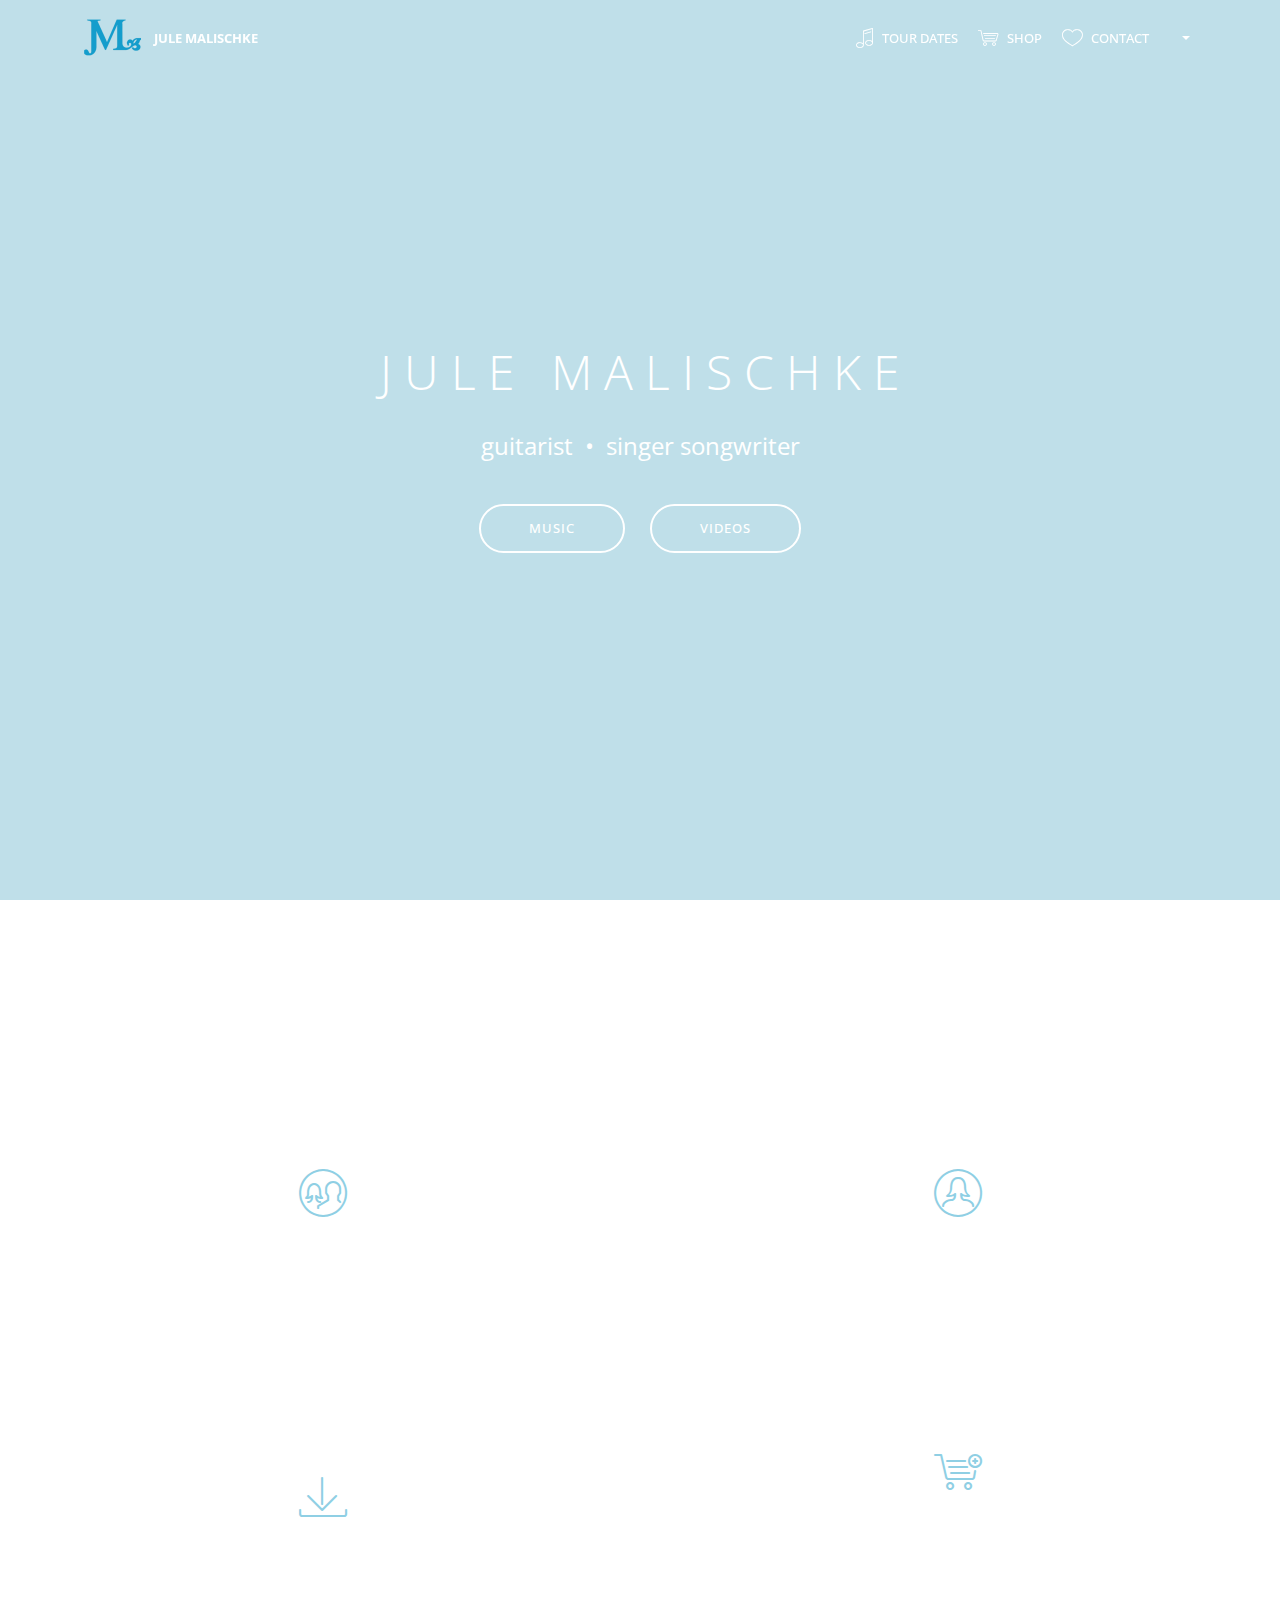
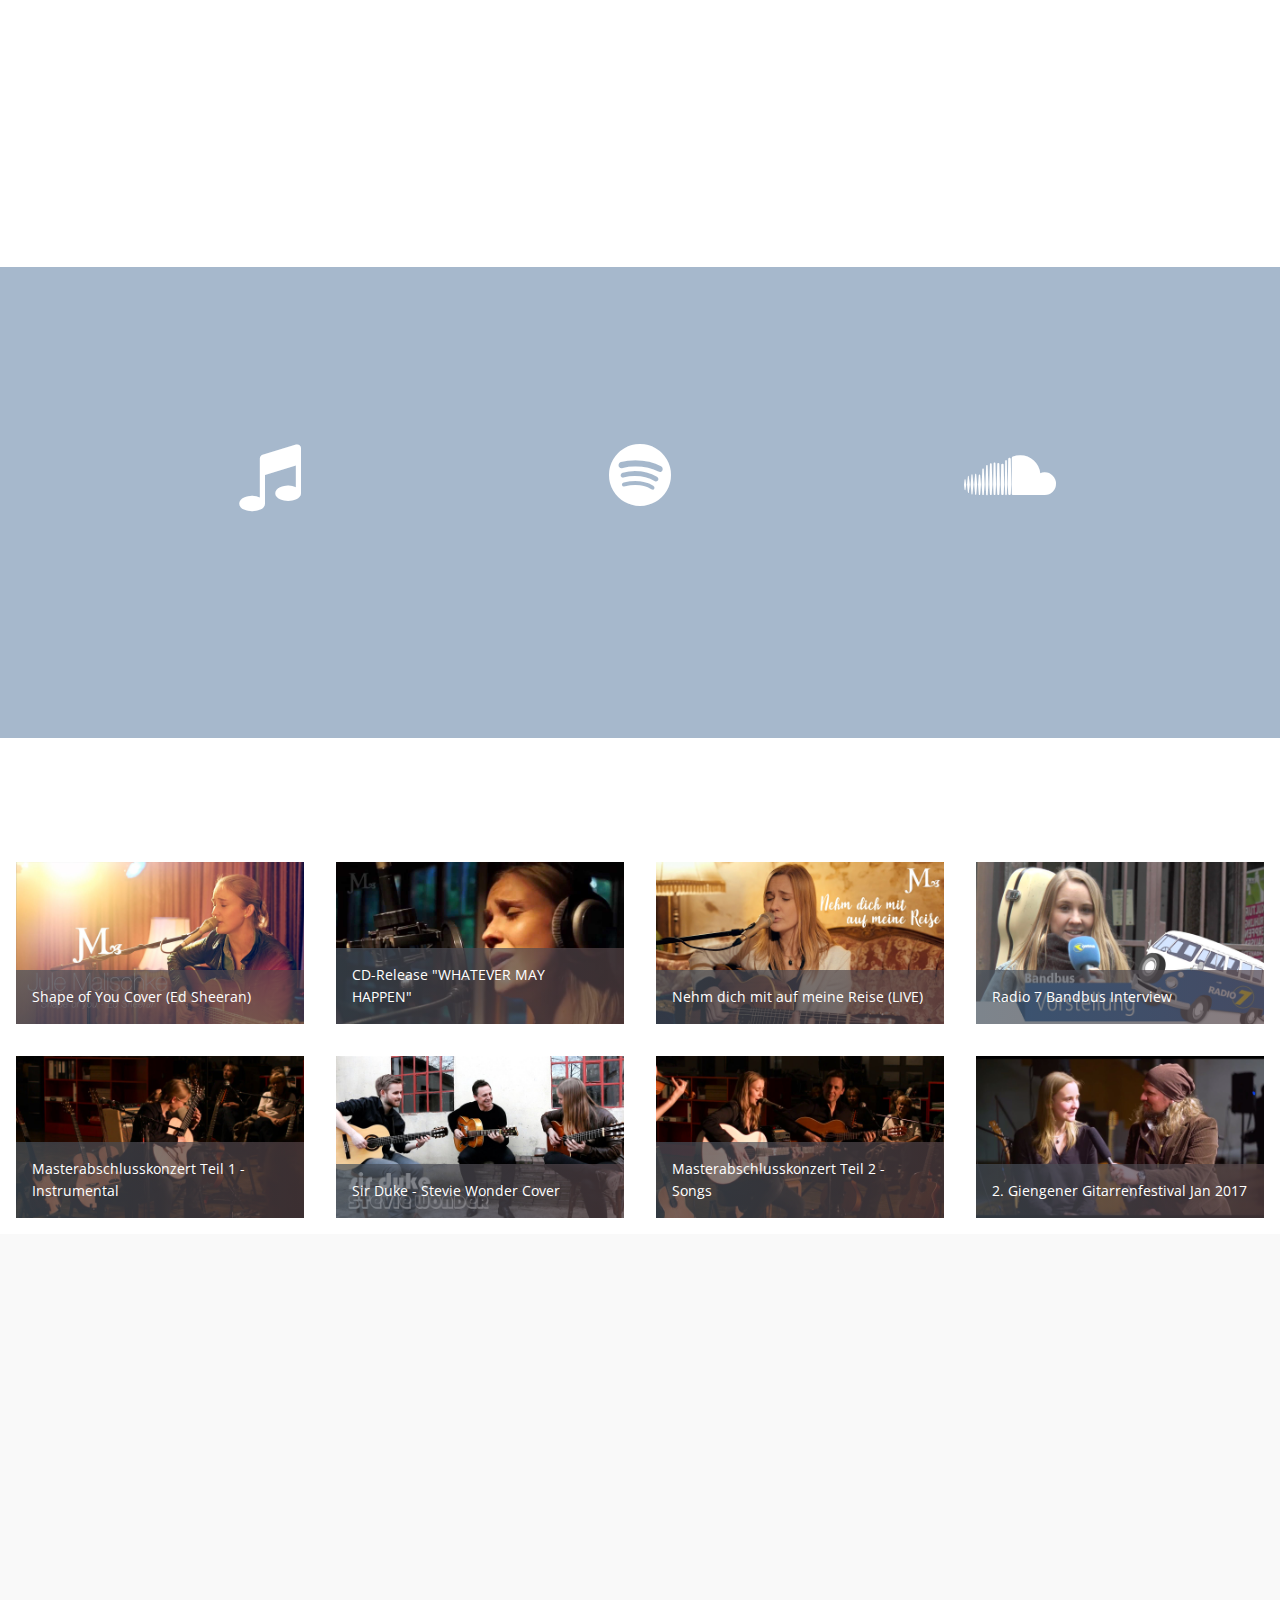
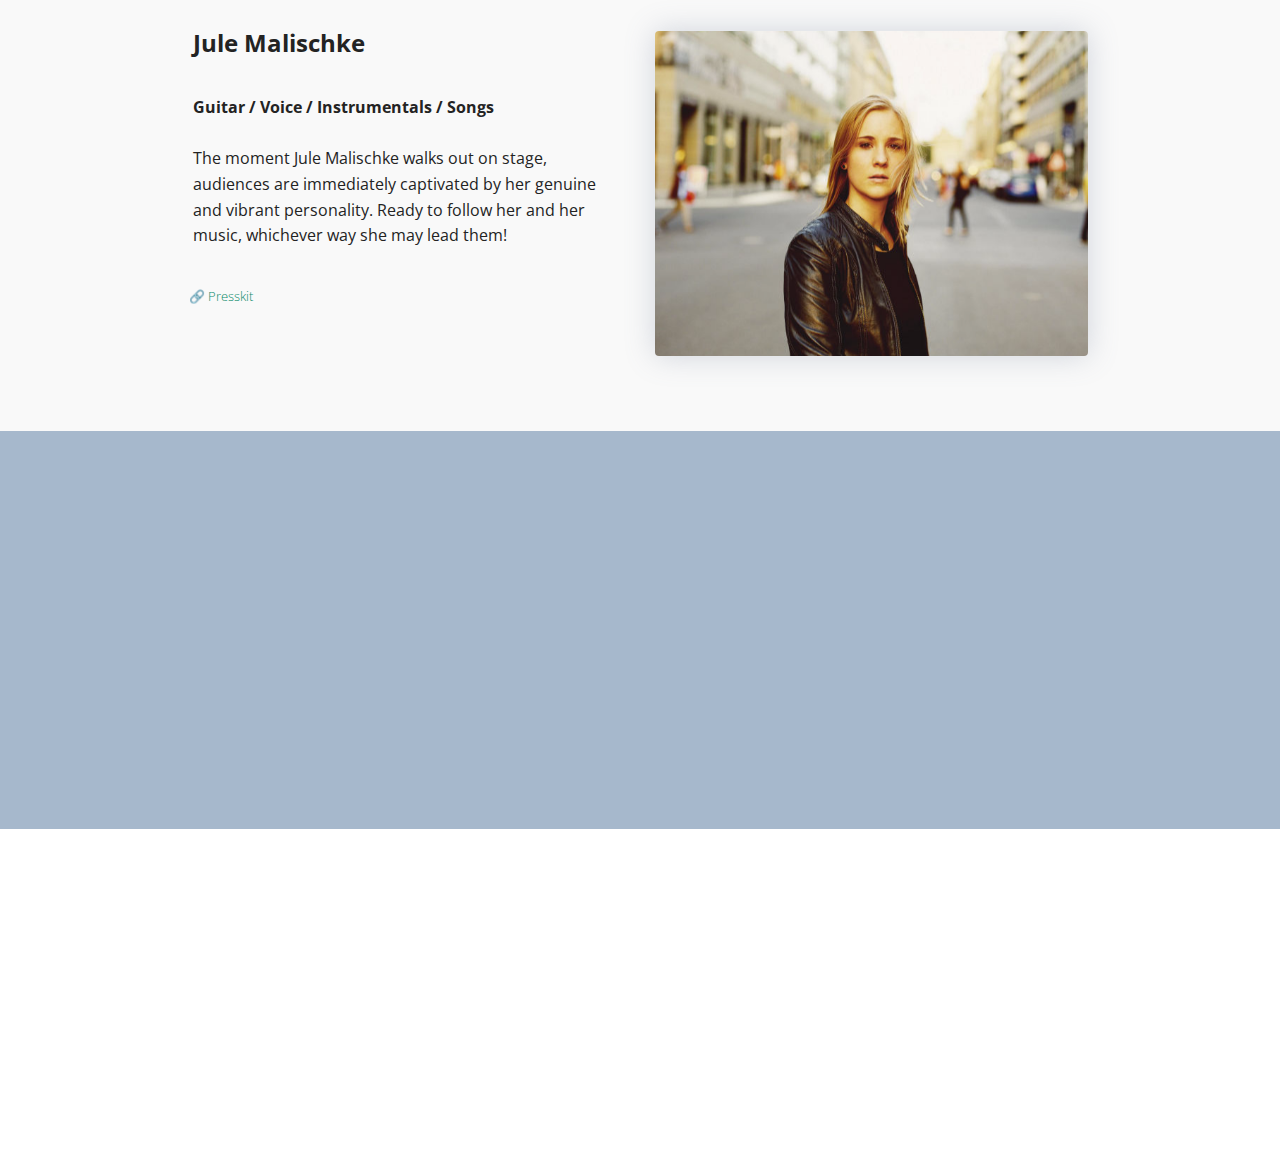
==== commit f402ad08: "create github pages" ====
--- a/index.html
+++ b/index.html
@@ -1,16 +1,15 @@
 <!DOCTYPE html>
 <html >
 <head>
-  <!-- Site made with Mobirise Website Builder v4.7.6, https://mobirise.com -->
+  <!-- Site made with Mobirise Website Builder v4.8.6, https://mobirise.com -->
   <meta charset="UTF-8">
   <meta http-equiv="X-UA-Compatible" content="IE=edge">
-  <meta name="generator" content="Mobirise v4.7.6, mobirise.com">
+  <meta name="generator" content="Mobirise v4.8.6, mobirise.com">
   <meta name="viewport" content="width=device-width, initial-scale=1, minimum-scale=1">
   <link rel="shortcut icon" href="assets/images/jm-blue-1-122x122.png" type="image/x-icon">
   <meta name="description" content="">
   <title>Jule Malischke • Singer Songwriter</title>
   <link rel="stylesheet" href="assets/font-awesome/css/font-awesome.css">
-  <link rel="stylesheet" href="assets/web/assets/mobirise-icons-bold/mobirise-icons-bold.css">
   <link rel="stylesheet" href="assets/web/assets/mobirise-icons/mobirise-icons.css">
   <link rel="stylesheet" href="assets/tether/tether.min.css">
   <link rel="stylesheet" href="assets/soundcloud-plugin/style.css">
@@ -18,10 +17,10 @@
   <link rel="stylesheet" href="assets/bootstrap/css/bootstrap-grid.min.css">
   <link rel="stylesheet" href="assets/bootstrap/css/bootstrap-reboot.min.css">
   <link rel="stylesheet" href="assets/gdpr-plugin/gdpr-styles.css">
+  <link rel="stylesheet" href="assets/shopping-cart/minicart-theme.css">
   <link rel="stylesheet" href="assets/dropdown/css/style.css">
   <link rel="stylesheet" href="assets/animatecss/animate.min.css">
   <link rel="stylesheet" href="assets/socicon/css/styles.css">
-  <link rel="stylesheet" href="assets/shopping-cart/minicart-theme.css">
   <link rel="stylesheet" href="assets/style.css">
   <link rel="stylesheet" href="assets/slick.css">
   <link rel="stylesheet" href="assets/theme/css/style.css">
@@ -69,7 +68,7 @@
     </nav>
 </section>
 
-<section class="engine"><a href="https://mobirise.me/v">free html templates</a></section><section class="cid-qIGh5KqHIo mbr-fullscreen" data-bg-video="https://www.youtube.com/watch?v=yTj_wmqwER4" id="header2-f">
+<section class="engine"><a href="https://mobirise.info/n">free simple site templates</a></section><section class="cid-qIGh5KqHIo mbr-fullscreen" data-bg-video="https://www.youtube.com/watch?v=yTj_wmqwER4" id="header2-f">
 
     
 
@@ -107,7 +106,7 @@
                 <div class="card pl-3 pr-3 pb-5">
                     <div class="mbr-card-img-title">
                         <div class="card-img pb-3">
-                             <span class="mbr-iconfont mbri-users" style="color: rgb(143, 207, 228);"></span>
+                             <span class="mbr-iconfont mbri-users" style="color: rgb(143, 207, 228); fill: rgb(143, 207, 228);"></span>
                         </div>
                         <div class="mbr-crt-title">
                             <h4 class="card-title py-2 mbr-crt-title mbr-fonts-style display-7">
@@ -124,7 +123,7 @@
                 <div class="card pl-3 pr-3 pb-5">
                     <div class="mbr-card-img-title">
                         <div class="card-img pb-3">
-                            <span class="mbr-iconfont mbri-save" style="color: rgb(143, 207, 228);"></span>
+                            <span class="mbr-iconfont mbri-save" style="color: rgb(143, 207, 228); fill: rgb(143, 207, 228);"></span>
                         </div>
                         <div class="mbr-crt-title">
                             <h4 class="card-title py-2 mbr-crt-title mbr-fonts-style display-7">
@@ -146,7 +145,7 @@
                 <div class="card pl-3 pr-3 pb-5">
                     <div class="mbr-card-img-title">
                         <div class="card-img pb-3">
-                             <span class="mbr-iconfont mbri-user2" style="color: rgb(143, 207, 228);"></span>
+                             <span class="mbr-iconfont mbri-user2" style="color: rgb(143, 207, 228); fill: rgb(143, 207, 228);"></span>
                         </div>
                         <div class="mbr-crt-title">
                             <h4 class="card-title py-2 mbr-crt-title mbr-fonts-style display-7">
@@ -163,7 +162,7 @@
                 <div class="card pl-3 pr-3 pb-5">
                     <div class="mbr-card-img-title">
                         <div class="card-img pb-3">
-                            <span class="mbr-iconfont mbri-cart-add" style="color: rgb(143, 207, 228);"></span>
+                            <span class="mbr-iconfont mbri-cart-add" style="color: rgb(143, 207, 228); fill: rgb(143, 207, 228);"></span>
                         </div>
                         <div class="mbr-crt-title">
                             <h4 class="card-title py-2 mbr-crt-title mbr-fonts-style display-7">
@@ -205,7 +204,7 @@
 
             <div class="card p-3 col-12 col-md-6 col-lg-4">
                 <div class="card-img pb-3">
-                    <span class="mbr-iconfont fa-music fa" style="color: rgb(255, 255, 255);"></span>
+                    <span class="mbr-iconfont fa-music fa" style="color: rgb(255, 255, 255); fill: rgb(255, 255, 255);"></span>
                 </div>
                 <div class="card-box">
                     <h4 class="card-title py-3 mbr-fonts-style display-7">iTunes</h4>
@@ -216,7 +215,7 @@
 
             <div class="card p-3 col-12 col-md-6 col-lg-4">
                 <div class="card-img pb-3">
-                    <span class="mbr-iconfont fa-spotify fa" style="color: rgb(255, 255, 255);"></span>
+                    <span class="mbr-iconfont fa-spotify fa" style="color: rgb(255, 255, 255); fill: rgb(255, 255, 255);"></span>
                 </div>
                 <div class="card-box">
                     <h4 class="card-title py-3 mbr-fonts-style display-7">
@@ -228,7 +227,7 @@
 
             <div class="card p-3 col-12 col-md-6 col-lg-4">
                 <div class="card-img pb-3">
-                    <span class="mbr-iconfont fa-soundcloud fa" style="color: rgb(255, 255, 255);"></span>
+                    <span class="mbr-iconfont fa-soundcloud fa" style="color: rgb(255, 255, 255); fill: rgb(255, 255, 255);"></span>
                 </div>
                 <div class="card-box">
                     <h4 class="card-title py-3 mbr-fonts-style display-7">
@@ -369,7 +368,7 @@
                 <div data-form-alert="" hidden="">Thanks for filling out the form!</div>
 
                 <form class="form-inline" action="https://mobirise.com/" method="post" data-form-title="Mobirise Form">
-                    <input type="hidden" value="3QFdd4L/G2q/dMxDL/JQ++EWtDOnZRvKuEmjrFIymZ59eL1EYLmLocKCLA6LguFkCRtoOZYVkzgoiub8dffyURnO3/jaALBLiyac6LAHT9O8zFfGp7VTRBGnMxBdcfQu" data-form-email="true">
+                    <input type="hidden" value="EA3A9SIRG9bbxc5YYf2gAsyR9Tr14KaM8UEiIptohmIEWAs7W9DubrEm9x+l5JS7PIJ9cILpPVZk0n3CUaiLB2HeF8mPi9jkYwjx1EqhRzEpjSclZw+1+e47pNdpB/S0" data-form-email="true">
                     <div class="form-group">
                         <input type="text" class="form-control input-sm input-inverse" name="name" required="" data-form-field="Name" placeholder="Name" id="name-header13-21">
                     </div>
@@ -390,7 +389,7 @@
     
 </section>
 
-<section class="mbr-instagram-feed" data-rows="2" data-per-row-slider="" data-spacing="5" data-full-width="true" data-token="5368610726.727bfe1.09b804f52e2c49be8f0d9cc03b49773b" data-per-row-grid="8" id="instagram-feed-block-z" data-rv-view="60" style="background-color: rgb(255, 255, 255); padding-top: 40px; padding-bottom: 40px;">
+<section class="mbr-instagram-feed" data-rows="2" data-per-row-slider="" data-spacing="5" data-full-width="true" data-token="5368610726.727bfe1.09b804f52e2c49be8f0d9cc03b49773b" data-per-row-grid="8" id="instagram-feed-block-z" data-rv-view="57" style="background-color: rgb(255, 255, 255); padding-top: 40px; padding-bottom: 40px;">
     
     <div class="container container_toggle">
         <div class="row">
@@ -466,6 +465,9 @@
   <script src="assets/popper/popper.min.js"></script>
   <script src="assets/tether/tether.min.js"></script>
   <script src="assets/bootstrap/js/bootstrap.min.js"></script>
+  <script src="assets/shopping-cart/minicart.js"></script>
+  <script src="assets/shopping-cart/jquery.easing.min.js"></script>
+  <script src="assets/shopping-cart/minicart-customizer.js"></script>
   <script src="assets/dropdown/js/script.min.js"></script>
   <script src="assets/touchswipe/jquery.touch-swipe.min.js"></script>
   <script src="assets/viewportchecker/jquery.viewportchecker.js"></script>
@@ -477,9 +479,6 @@
   <script src="assets/ytplayer/jquery.mb.ytplayer.min.js"></script>
   <script src="assets/mbr-tabs/mbr-tabs.js"></script>
   <script src="assets/playervimeo/vimeo_player.js"></script>
-  <script src="assets/shopping-cart/minicart.js"></script>
-  <script src="assets/shopping-cart/jquery.easing.min.js"></script>
-  <script src="assets/shopping-cart/minicart-customizer.js"></script>
   <script src="assets/index.js"></script>
   <script src="assets/slick.min.js"></script>
   <script src="assets/theme/js/script.js"></script>
--- a/assets/theme/css/style.css
+++ b/assets/theme/css/style.css
@@ -1,420 +1,7 @@
 /*!
  * Mobirise v4 theme (https://mobirise.com/)
  * Copyright 2017 Mobirise
- */
-section {
-  background-color: #eeeeee; }
-
-section,
-.container,
-.container-fluid {
-  position: relative;
-  word-wrap: break-word; }
-
-a.mbr-iconfont:hover {
-  text-decoration: none; }
-
-.article .lead p, .article .lead ul, .article .lead ol, .article .lead pre, .article .lead blockquote {
-  margin-bottom: 0; }
-
-a {
-  font-style: normal;
-  font-weight: 400;
-  cursor: pointer; }
-  a, a:hover {
-    text-decoration: none; }
-
-figure {
-  margin-bottom: 0; }
-
-body {
-  color: #232323; }
-
-h1, h2, h3, h4, h5, h6,
-.h1, .h2, .h3, .h4, .h5, .h6,
-.display-1, .display-2, .display-3, .display-4 {
-  line-height: 1;
-  word-break: break-word;
-  word-wrap: break-word; }
-
-b, strong {
-  font-weight: bold; }
-
-blockquote {
-  padding: 10px 0 10px 20px;
-  position: relative;
-  border-left: 2px solid;
-  border-color: #ff3366; }
-
-input:-webkit-autofill, input:-webkit-autofill:hover, input:-webkit-autofill:focus, input:-webkit-autofill:active {
-  transition-delay: 9999s;
-  transition-property: background-color, color; }
-
-textarea[type="hidden"] {
-  display: none; }
-
-body {
-  position: relative; }
-
-section {
-  background-position: 50% 50%;
-  background-repeat: no-repeat;
-  background-size: cover; }
-  section .mbr-background-video,
-  section .mbr-background-video-preview {
-    position: absolute;
-    bottom: 0;
-    left: 0;
-    right: 0;
-    top: 0; }
-
-.hidden {
-  visibility: hidden; }
-
-.mbr-z-index20 {
-  z-index: 20; }
-
-/*! Base colors */
-.mbr-white {
-  color: #ffffff; }
-
-.mbr-black {
-  color: #000000; }
-
-.mbr-bg-white {
-  background-color: #ffffff; }
-
-.mbr-bg-black {
-  background-color: #000000; }
-
-/*! Text-aligns */
-.align-left {
-  text-align: left; }
-
-.align-center {
-  text-align: center; }
-
-.align-right {
-  text-align: right; }
-
-@media (max-width: 767px) {
-  .align-left, .align-center, .align-right, .mbr-section-btn, .mbr-section-title {
-    text-align: center; } }
-/*! Font-weight  */
-.mbr-light {
-  font-weight: 300; }
-
-.mbr-regular {
-  font-weight: 400; }
-
-.mbr-semibold {
-  font-weight: 500; }
-
-.mbr-bold {
-  font-weight: 700; }
-
-/*! Media  */
-.media-size-item {
-  -webkit-flex: 1 1 auto;
-  -moz-flex: 1 1 auto;
-  -ms-flex: 1 1 auto;
-  -o-flex: 1 1 auto;
-  flex: 1 1 auto; }
-
-.media-content {
-  -webkit-flex-basis: 100%;
-  flex-basis: 100%; }
-
-.media-container-row {
-  display: -ms-flexbox;
-  display: -webkit-flex;
-  display: flex;
-  -webkit-flex-direction: row;
-  -ms-flex-direction: row;
-  flex-direction: row;
-  -webkit-flex-wrap: wrap;
-  -ms-flex-wrap: wrap;
-  flex-wrap: wrap;
-  -webkit-justify-content: center;
-  -ms-flex-pack: center;
-  justify-content: center;
-  -webkit-align-content: center;
-  -ms-flex-line-pack: center;
-  align-content: center;
-  -webkit-align-items: start;
-  -ms-flex-align: start;
-  align-items: start; }
-  .media-container-row .media-size-item {
-    width: 400px; }
-
-.media-container-column {
-  display: -ms-flexbox;
-  display: -webkit-flex;
-  display: flex;
-  -webkit-flex-direction: column;
-  -ms-flex-direction: column;
-  flex-direction: column;
-  -webkit-flex-wrap: wrap;
-  -ms-flex-wrap: wrap;
-  flex-wrap: wrap;
-  -webkit-justify-content: center;
-  -ms-flex-pack: center;
-  justify-content: center;
-  -webkit-align-content: center;
-  -ms-flex-line-pack: center;
-  align-content: center;
-  -webkit-align-items: stretch;
-  -ms-flex-align: stretch;
-  align-items: stretch; }
-  .media-container-column > * {
-    width: 100%; }
-
-@media (min-width: 992px) {
-  .media-container-row {
-    -webkit-flex-wrap: nowrap;
-    -ms-flex-wrap: nowrap;
-    flex-wrap: nowrap; } }
-figure {
-  overflow: hidden; }
-
-figure[mbr-media-size] {
-  transition: width 0.1s; }
-
-.mbr-figure img, .mbr-figure iframe {
-  display: block;
-  width: 100%; }
-
-.card {
-  background-color: transparent;
-  border: none; }
-
-.card-img {
-  text-align: center;
-  flex-shrink: 0; }
-
-.media {
-  max-width: 100%;
-  margin: 0 auto; }
-
-.mbr-figure {
-  -ms-flex-item-align: center;
-  -ms-grid-row-align: center;
-  -webkit-align-self: center;
-  align-self: center; }
-
-.media-container > div {
-  max-width: 100%; }
-
-.mbr-figure img, .card-img img {
-  width: 100%; }
-
-@media (max-width: 991px) {
-  .media-size-item {
-    width: auto !important; }
-
-  .media {
-    width: auto; }
-
-  .mbr-figure {
-    width: 100% !important; } }
-/*! Buttons */
-.mbr-section-btn {
-  margin-left: -.25rem;
-  margin-right: -.25rem;
-  font-size: 0; }
-
-nav .mbr-section-btn {
-  margin-left: 0rem;
-  margin-right: 0rem; }
-
-/*! Btn icon margin */
-.btn .mbr-iconfont, .btn.btn-sm .mbr-iconfont {
-  cursor: pointer;
-  margin-right: 0.5rem; }
-
-.btn.btn-md .mbr-iconfont, .btn.btn-md .mbr-iconfont {
-  margin-right: 0.8rem; }
-
-.mbr-regular {
-  font-weight: 400; }
-
-.mbr-semibold {
-  font-weight: 500; }
-
-.mbr-bold {
-  font-weight: 700; }
-
-[type="submit"] {
-  -webkit-appearance: none; }
-
-/*! Full-screen */
-.mbr-fullscreen .mbr-overlay {
-  min-height: 100vh; }
-
-.mbr-fullscreen {
-  display: flex;
-  display: -webkit-flex;
-  display: -moz-flex;
-  display: -ms-flex;
-  display: -o-flex;
-  align-items: center;
-  -webkit-align-items: center;
-  min-height: 100vh;
-  padding-top: 3rem;
-  padding-bottom: 3rem; }
-
-/*! Map */
-.map {
-  height: 25rem;
-  position: relative; }
-  .map iframe {
-    width: 100%;
-    height: 100%; }
-
-/* Form */
-.form-asterisk {
-  font-family: initial;
-  position: absolute;
-  top: -2px;
-  font-weight: normal; }
-
-/*! Scroll to top arrow */
-.mbr-arrow-up {
-  bottom: 25px;
-  right: 90px;
-  position: fixed;
-  text-align: right;
-  z-index: 5000;
-  color: #ffffff;
-  font-size: 32px;
-  transform: rotate(180deg);
-  -webkit-transform: rotate(180deg); }
-
-.mbr-arrow-up a {
-  background: rgba(0, 0, 0, 0.2);
-  border-radius: 3px;
-  color: #fff;
-  display: inline-block;
-  height: 60px;
-  width: 60px;
-  outline-style: none !important;
-  position: relative;
-  text-decoration: none;
-  transition: all .3s ease-in-out;
-  cursor: pointer;
-  text-align: center; }
-  .mbr-arrow-up a:hover {
-    background-color: rgba(0, 0, 0, 0.4); }
-  .mbr-arrow-up a i {
-    line-height: 60px; }
-
-.mbr-arrow-up-icon {
-  display: block;
-  color: #fff; }
-
-.mbr-arrow-up-icon::before {
-  content: "\203a";
-  display: inline-block;
-  font-family: serif;
-  font-size: 32px;
-  line-height: 1;
-  font-style: normal;
-  position: relative;
-  top: 6px;
-  left: -4px;
-  -webkit-transform: rotate(-90deg);
-  transform: rotate(-90deg); }
-
-/*! Arrow Down */
-.mbr-arrow {
-  position: absolute;
-  bottom: 45px;
-  left: 50%;
-  width: 60px;
-  height: 60px;
-  cursor: pointer;
-  background-color: rgba(80, 80, 80, 0.5);
-  border-radius: 50%;
-  -webkit-transform: translateX(-50%);
-  transform: translateX(-50%); }
-  .mbr-arrow > a {
-    display: inline-block;
-    text-decoration: none;
-    outline-style: none;
-    -webkit-animation: arrowdown 1.7s ease-in-out infinite;
-    animation: arrowdown 1.7s ease-in-out infinite; }
-    .mbr-arrow > a > i {
-      position: absolute;
-      top: -2px;
-      left: 15px;
-      font-size: 2rem; }
-
-@keyframes arrowdown {
-  0% {
-    transform: translateY(0px);
-    -webkit-transform: translateY(0px); }
-  50% {
-    transform: translateY(-5px);
-    -webkit-transform: translateY(-5px); }
-  100% {
-    transform: translateY(0px);
-    -webkit-transform: translateY(0px); } }
-@-webkit-keyframes arrowdown {
-  0% {
-    transform: translateY(0px);
-    -webkit-transform: translateY(0px); }
-  50% {
-    transform: translateY(-5px);
-    -webkit-transform: translateY(-5px); }
-  100% {
-    transform: translateY(0px);
-    -webkit-transform: translateY(0px); } }
-@media (max-width: 500px) {
-  .mbr-arrow-up {
-    left: 50%;
-    right: auto;
-    transform: translateX(-50%) rotate(180deg);
-    -webkit-transform: translateX(-50%) rotate(180deg); } }
-/*Gradients animation*/
-@keyframes gradient-animation {
-  from {
-    background-position: 0% 100%;
-    animation-timing-function: ease-in-out; }
-  to {
-    background-position: 100% 0%;
-    animation-timing-function: ease-in-out; } }
-@-webkit-keyframes gradient-animation {
-  from {
-    background-position: 0% 100%;
-    animation-timing-function: ease-in-out; }
-  to {
-    background-position: 100% 0%;
-    animation-timing-function: ease-in-out; } }
-.bg-gradient {
-  background-size: 200% 200%;
-  animation: gradient-animation 5s infinite alternate;
-  -webkit-animation: gradient-animation 5s infinite alternate; }
-
-.menu .navbar-brand {
-  display: -webkit-flex; }
-  .menu .navbar-brand span {
-    display: flex;
-    display: -webkit-flex; }
-  .menu .navbar-brand .navbar-caption-wrap {
-    display: -webkit-flex; }
-  .menu .navbar-brand .navbar-logo img {
-    display: -webkit-flex; }
-@media (min-width: 768px) and (max-width: 991px) {
-  .menu .navbar-toggleable-sm .navbar-nav {
-    display: -webkit-box;
-    display: -webkit-flex;
-    display: -ms-flexbox; } }
-@media (min-width: 992px) {
-  .menu .navbar-nav.nav-dropdown {
-    display: -webkit-flex; }
-  .menu .navbar-toggleable-sm .navbar-collapse {
-    display: -webkit-flex !important; } }
-
+ */section{background-color:#eeeeee}section,.container,.container-fluid{position:relative;word-wrap:break-word}a.mbr-iconfont:hover{text-decoration:none}.article .lead p,.article .lead ul,.article .lead ol,.article .lead pre,.article .lead blockquote{margin-bottom:0}a{font-style:normal;font-weight:400;cursor:pointer}a,a:hover{text-decoration:none}figure{margin-bottom:0}body{color:#232323}h1,h2,h3,h4,h5,h6,.h1,.h2,.h3,.h4,.h5,.h6,.display-1,.display-2,.display-3,.display-4{line-height:1;word-break:break-word;word-wrap:break-word}b,strong{font-weight:bold}blockquote{padding:10px 0 10px 20px;position:relative;border-left:2px solid;border-color:#ff3366}input:-webkit-autofill,input:-webkit-autofill:hover,input:-webkit-autofill:focus,input:-webkit-autofill:active{transition-delay:9999s;transition-property:background-color, color}textarea[type="hidden"]{display:none}body{position:relative}section{background-position:50% 50%;background-repeat:no-repeat;background-size:cover}section .mbr-background-video,section .mbr-background-video-preview{position:absolute;bottom:0;left:0;right:0;top:0}.hidden{visibility:hidden}.mbr-z-index20{z-index:20}/*! Base colors */.mbr-white{color:#ffffff}.mbr-black{color:#000000}.mbr-bg-white{background-color:#ffffff}.mbr-bg-black{background-color:#000000}/*! Text-aligns */.align-left{text-align:left}.align-center{text-align:center}.align-right{text-align:right}@media (max-width: 767px){.align-left,.align-center,.align-right,.mbr-section-btn,.mbr-section-title{text-align:center}}/*! Font-weight  */.mbr-light{font-weight:300}.mbr-regular{font-weight:400}.mbr-semibold{font-weight:500}.mbr-bold{font-weight:700}/*! Media  */.media-size-item{-webkit-flex:1 1 auto;-moz-flex:1 1 auto;-ms-flex:1 1 auto;-o-flex:1 1 auto;flex:1 1 auto}.media-content{-webkit-flex-basis:100%;flex-basis:100%}.media-container-row{display:-ms-flexbox;display:-webkit-flex;display:flex;-webkit-flex-direction:row;-ms-flex-direction:row;flex-direction:row;-webkit-flex-wrap:wrap;-ms-flex-wrap:wrap;flex-wrap:wrap;-webkit-justify-content:center;-ms-flex-pack:center;justify-content:center;-webkit-align-content:center;-ms-flex-line-pack:center;align-content:center;-webkit-align-items:start;-ms-flex-align:start;align-items:start}.media-container-row .media-size-item{width:400px}.media-container-column{display:-ms-flexbox;display:-webkit-flex;display:flex;-webkit-flex-direction:column;-ms-flex-direction:column;flex-direction:column;-webkit-flex-wrap:wrap;-ms-flex-wrap:wrap;flex-wrap:wrap;-webkit-justify-content:center;-ms-flex-pack:center;justify-content:center;-webkit-align-content:center;-ms-flex-line-pack:center;align-content:center;-webkit-align-items:stretch;-ms-flex-align:stretch;align-items:stretch}.media-container-column>*{width:100%}@media (min-width: 992px){.media-container-row{-webkit-flex-wrap:nowrap;-ms-flex-wrap:nowrap;flex-wrap:nowrap}}figure{overflow:hidden}figure[mbr-media-size]{transition:width 0.1s}.mbr-figure img,.mbr-figure iframe{display:block;width:100%}.card{background-color:transparent;border:none}.card-img{text-align:center;flex-shrink:0;-webkit-flex-shrink:0}.media{max-width:100%;margin:0 auto}.mbr-figure{-ms-flex-item-align:center;-ms-grid-row-align:center;-webkit-align-self:center;align-self:center}.media-container>div{max-width:100%}.mbr-figure img,.card-img img{width:100%}@media (max-width: 991px){.media-size-item{width:auto !important}.media{width:auto}.mbr-figure{width:100% !important}}/*! Buttons */.mbr-section-btn{margin-left:-.25rem;margin-right:-.25rem;font-size:0}nav .mbr-section-btn{margin-left:0rem;margin-right:0rem}/*! Btn icon margin */.btn .mbr-iconfont,.btn.btn-sm .mbr-iconfont{cursor:pointer;margin-right:0.5rem}.btn.btn-md .mbr-iconfont,.btn.btn-md .mbr-iconfont{margin-right:0.8rem}.mbr-regular{font-weight:400}.mbr-semibold{font-weight:500}.mbr-bold{font-weight:700}[type="submit"]{-webkit-appearance:none}/*! Full-screen */.mbr-fullscreen .mbr-overlay{min-height:100vh}.mbr-fullscreen{display:flex;display:-webkit-flex;display:-moz-flex;display:-ms-flex;display:-o-flex;align-items:center;-webkit-align-items:center;min-height:100vh;padding-top:3rem;padding-bottom:3rem}/*! Map */.map{height:25rem;position:relative}.map iframe{width:100%;height:100%}.form-asterisk{font-family:initial;position:absolute;top:-2px;font-weight:normal}/*! Scroll to top arrow */.mbr-arrow-up{bottom:25px;right:90px;position:fixed;text-align:right;z-index:5000;color:#ffffff;font-size:32px;transform:rotate(180deg);-webkit-transform:rotate(180deg)}.mbr-arrow-up a{background:rgba(0,0,0,0.2);border-radius:3px;color:#fff;display:inline-block;height:60px;width:60px;outline-style:none !important;position:relative;text-decoration:none;transition:all .3s ease-in-out;cursor:pointer;text-align:center}.mbr-arrow-up a:hover{background-color:rgba(0,0,0,0.4)}.mbr-arrow-up a i{line-height:60px}.mbr-arrow-up-icon{display:block;color:#fff}.mbr-arrow-up-icon::before{content:"\203a";display:inline-block;font-family:serif;font-size:32px;line-height:1;font-style:normal;position:relative;top:6px;left:-4px;-webkit-transform:rotate(-90deg);transform:rotate(-90deg)}/*! Arrow Down */.mbr-arrow{position:absolute;bottom:45px;left:50%;width:60px;height:60px;cursor:pointer;background-color:rgba(80,80,80,0.5);border-radius:50%;-webkit-transform:translateX(-50%);transform:translateX(-50%)}.mbr-arrow>a{display:inline-block;text-decoration:none;outline-style:none;-webkit-animation:arrowdown 1.7s ease-in-out infinite;animation:arrowdown 1.7s ease-in-out infinite}.mbr-arrow>a>i{position:absolute;top:-2px;left:15px;font-size:2rem}@keyframes arrowdown{0%{transform:translateY(0px);-webkit-transform:translateY(0px)}50%{transform:translateY(-5px);-webkit-transform:translateY(-5px)}100%{transform:translateY(0px);-webkit-transform:translateY(0px)}}@-webkit-keyframes arrowdown{0%{transform:translateY(0px);-webkit-transform:translateY(0px)}50%{transform:translateY(-5px);-webkit-transform:translateY(-5px)}100%{transform:translateY(0px);-webkit-transform:translateY(0px)}}@media (max-width: 500px){.mbr-arrow-up{left:50%;right:auto;transform:translateX(-50%) rotate(180deg);-webkit-transform:translateX(-50%) rotate(180deg)}}@keyframes gradient-animation{from{background-position:0% 100%;animation-timing-function:ease-in-out}to{background-position:100% 0%;animation-timing-function:ease-in-out}}@-webkit-keyframes gradient-animation{from{background-position:0% 100%;animation-timing-function:ease-in-out}to{background-position:100% 0%;animation-timing-function:ease-in-out}}.bg-gradient{background-size:200% 200%;animation:gradient-animation 5s infinite alternate;-webkit-animation:gradient-animation 5s infinite alternate}.menu .navbar-brand{display:-webkit-flex}.menu .navbar-brand span{display:flex;display:-webkit-flex}.menu .navbar-brand .navbar-caption-wrap{display:-webkit-flex}.menu .navbar-brand .navbar-logo img{display:-webkit-flex}@media (min-width: 768px) and (max-width: 991px){.menu .navbar-toggleable-sm .navbar-nav{display:-webkit-box;display:-webkit-flex;display:-ms-flexbox}}@media (min-width: 992px){.menu .navbar-nav.nav-dropdown{display:-webkit-flex}.menu .navbar-toggleable-sm .navbar-collapse{display:-webkit-flex !important}}.navbar{display:-webkit-flex;-webkit-flex-wrap:wrap;-webkit-align-items:center;-webkit-justify-content:space-between}.navbar-collapse{-webkit-flex-basis:100%;-webkit-flex-grow:1;-webkit-align-items:center}.nav-dropdown .link{padding:.667em 1.667em !important;margin:0 !important}.nav{display:-webkit-flex;-webkit-flex-wrap:wrap}.row{display:-webkit-flex;-webkit-flex-wrap:wrap}.justify-content-center{-webkit-justify-content:center}.form-inline{display:-webkit-flex;-webkit-flex-flow:row wrap;-webkit-align-items:center}.card-wrapper{flex:1;-webkit-flex:1}.carousel-control{display:-webkit-flex;-webkit-align-items:center;-webkit-justify-content:center}.carousel-controls{display:-webkit-flex}.media{display:-webkit-flex}
 /*# sourceMappingURL=style.css.map */
 .engine {
 	position: absolute;
--- a/assets/mobirise/css/mbr-additional.css
+++ b/assets/mobirise/css/mbr-additional.css
@@ -93,12 +93,15 @@
   -webkit-transition: all 0.3s ease-in-out;
   -moz-transition: all 0.3s ease-in-out;
   transition: all 0.3s ease-in-out;
-  padding: 1rem 3rem;
-  border-radius: 3px;
   display: inline-flex;
   align-items: center;
   justify-content: center;
   word-break: break-word;
+  -webkit-align-items: center;
+  -webkit-justify-content: center;
+  display: -webkit-inline-flex;
+  padding: 1rem 3rem;
+  border-radius: 3px;
 }
 .btn-sm {
   font-weight: 500;
@@ -609,6 +612,7 @@
   left: 30%;
   bottom: 30%;
   transform: rotate(135deg);
+  -webkit-transform: rotate(135deg);
 }
 /* Others*/
 .note-check a[data-value=Rubik] {
@@ -649,6 +653,7 @@
   position: absolute;
   transform: rotate(45deg);
   width: 14px;
+  -webkit-transform: rotate(45deg);
 }
 .form-control {
   background-color: #f5f5f5;
@@ -710,6 +715,7 @@
 }
 .mbr-section__comments .row {
   justify-content: center;
+  -webkit-justify-content: center;
 }
 /* Forms */
 .mbr-form .btn {
@@ -1161,10 +1167,7 @@
     align-items: center;
   }
   .navbar-toggleable-sm .navbar-collapse {
-    display: -webkit-box !important;
-    display: -webkit-flex !important;
-    display: -ms-flexbox !important;
-    display: flex !important;
+    display: none;
     width: 100%;
   }
   .navbar-toggleable-sm .navbar-toggler {
@@ -1352,6 +1355,7 @@
 }
 .menu .navbar.collapsed:not(.beta-menu) {
   flex-direction: column;
+  -webkit-flex-direction: column;
 }
 .carousel-item.active,
 .carousel-item-next,
@@ -7469,8 +7473,85 @@
 .cid-qIGh5I8nVU .dropdown-item:hover {
   color: #c1c1c1 !important;
 }
-.cid-qVIPUtxCEl {
-  background: linear-gradient(45deg, #7fd9fc, #6576aa);
+.cid-qWK0DoExJn {
+  padding-top: 120px;
+  padding-bottom: 45px;
+  background-image: url("../../../assets/images/teaching-800x533.jpg");
+}
+.cid-qWK0DoExJn B {
+  color: #ffffff;
+}
+.cid-qWK0DoExJn .mbr-text,
+.cid-qWK0DoExJn .mbr-section-btn {
+  color: #efefef;
+}
+.cid-qWK3QrTei2 {
+  padding-top: 60px;
+  padding-bottom: 60px;
+  background-color: #ffffff;
+}
+.cid-qWK3QrTei2 .mbr-section-subtitle {
+  color: #767676;
+  text-align: left;
+}
+.cid-qWK4Vzascm {
+  padding-top: 60px;
+  padding-bottom: 15px;
+  background-color: #ffffff;
+}
+.cid-qWK4Vzascm .mbr-section-subtitle {
+  color: #767676;
+}
+.cid-qWK5eCmVvb {
+  padding-top: 60px;
+  padding-bottom: 60px;
+  background-color: #ffffff;
+}
+@media (min-width: 992px) {
+  .cid-qWK5eCmVvb .mbr-figure {
+    padding-right: 4rem;
+  }
+}
+@media (max-width: 992px) {
+  .cid-qWK5eCmVvb .mbr-figure {
+    padding-bottom: 1rem;
+  }
+}
+.cid-qWK5eCmVvb .mbr-text {
+  color: #767676;
+}
+.cid-qWK5R8z1T4 {
+  padding-top: 60px;
+  padding-bottom: 60px;
+  background-color: #ffffff;
+}
+@media (min-width: 992px) {
+  .cid-qWK5R8z1T4 .mbr-figure {
+    padding-left: 4rem;
+  }
+}
+@media (max-width: 992px) {
+  .cid-qWK5R8z1T4 .mbr-figure {
+    padding-top: 1rem;
+  }
+}
+.cid-qWK5R8z1T4 .mbr-text {
+  color: #767676;
+}
+.cid-qWK6ztqbkm {
+  padding-top: 60px;
+  padding-bottom: 60px;
+  background-color: #ffffff;
+}
+.cid-qWK6ztqbkm .mbr-text,
+.cid-qWK6ztqbkm blockquote {
+  color: #767676;
+}
+.cid-qWK6ztqbkm .mbr-text {
+  text-align: center;
+}
+.cid-qWK6ztqbkm .mbr-text DIV {
+  text-align: center;
 }
 .cid-qIUmlRYFJ4 {
   padding-top: 30px;
